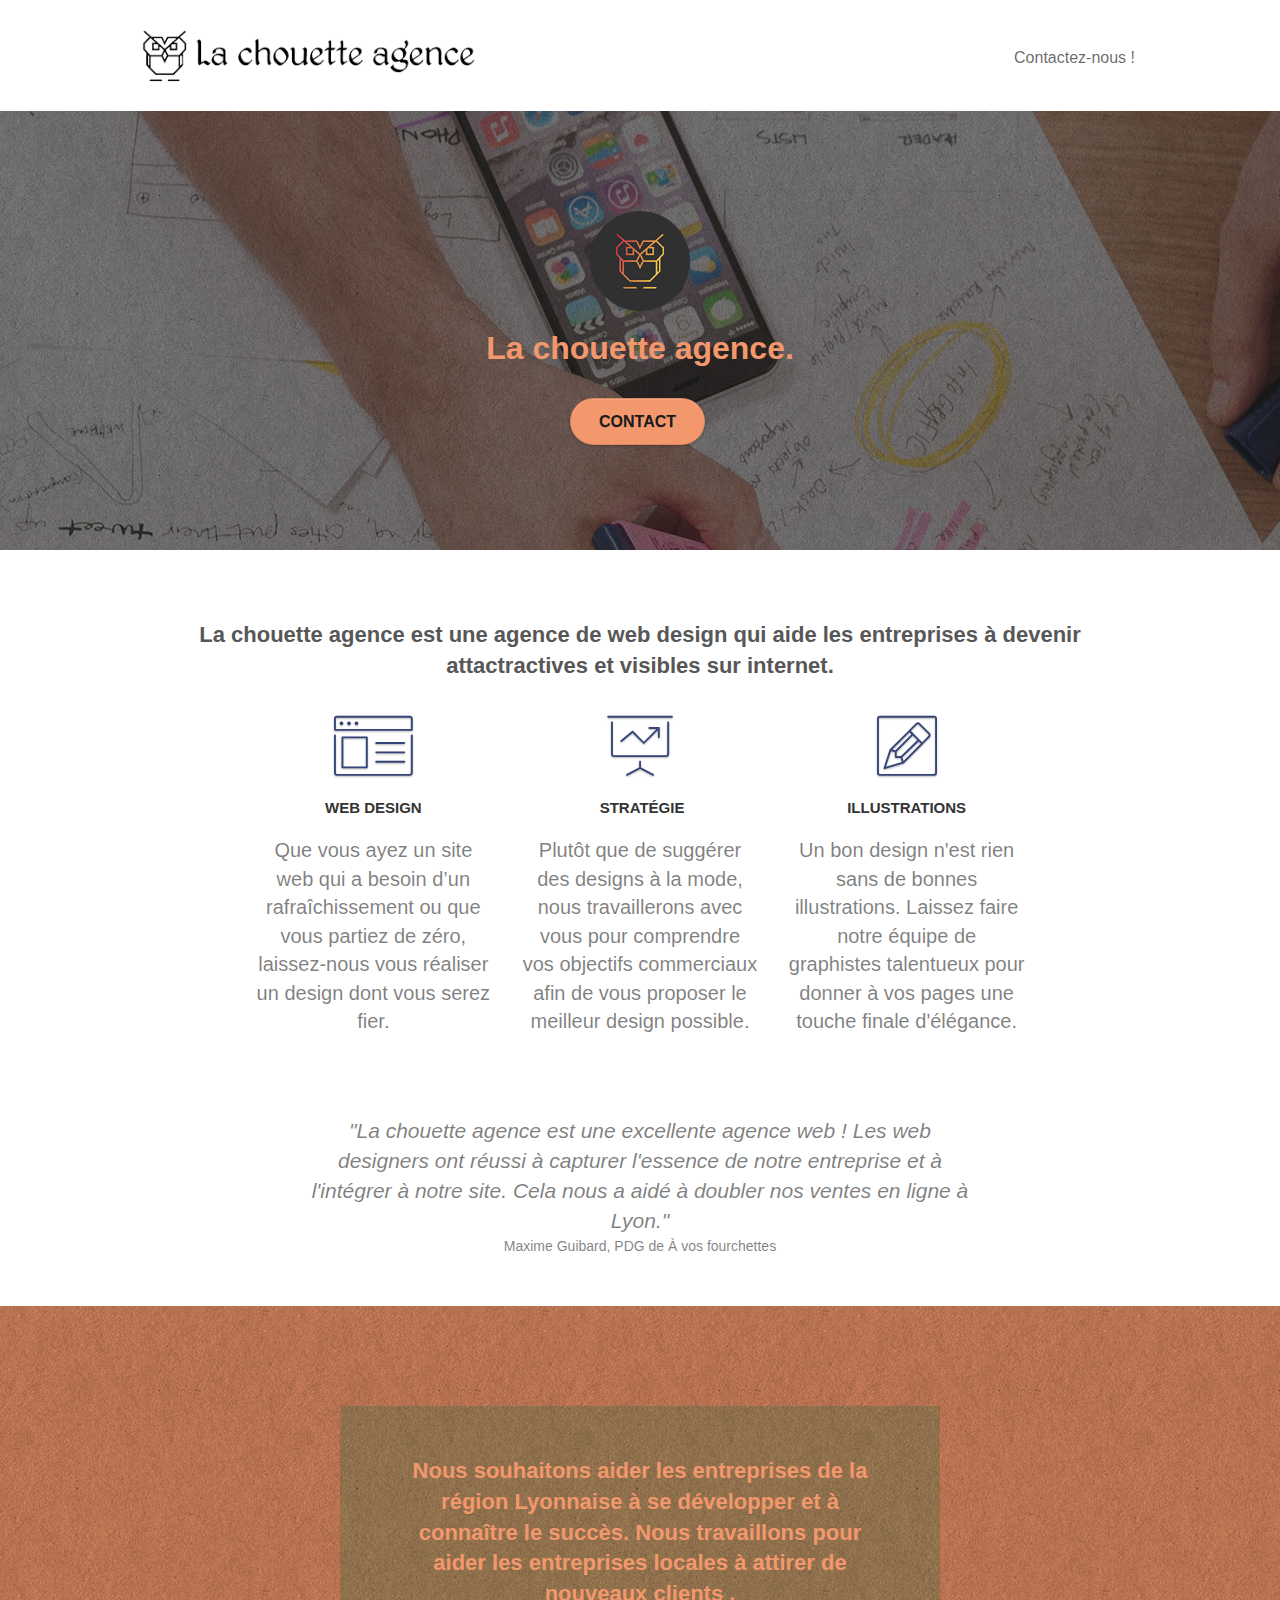
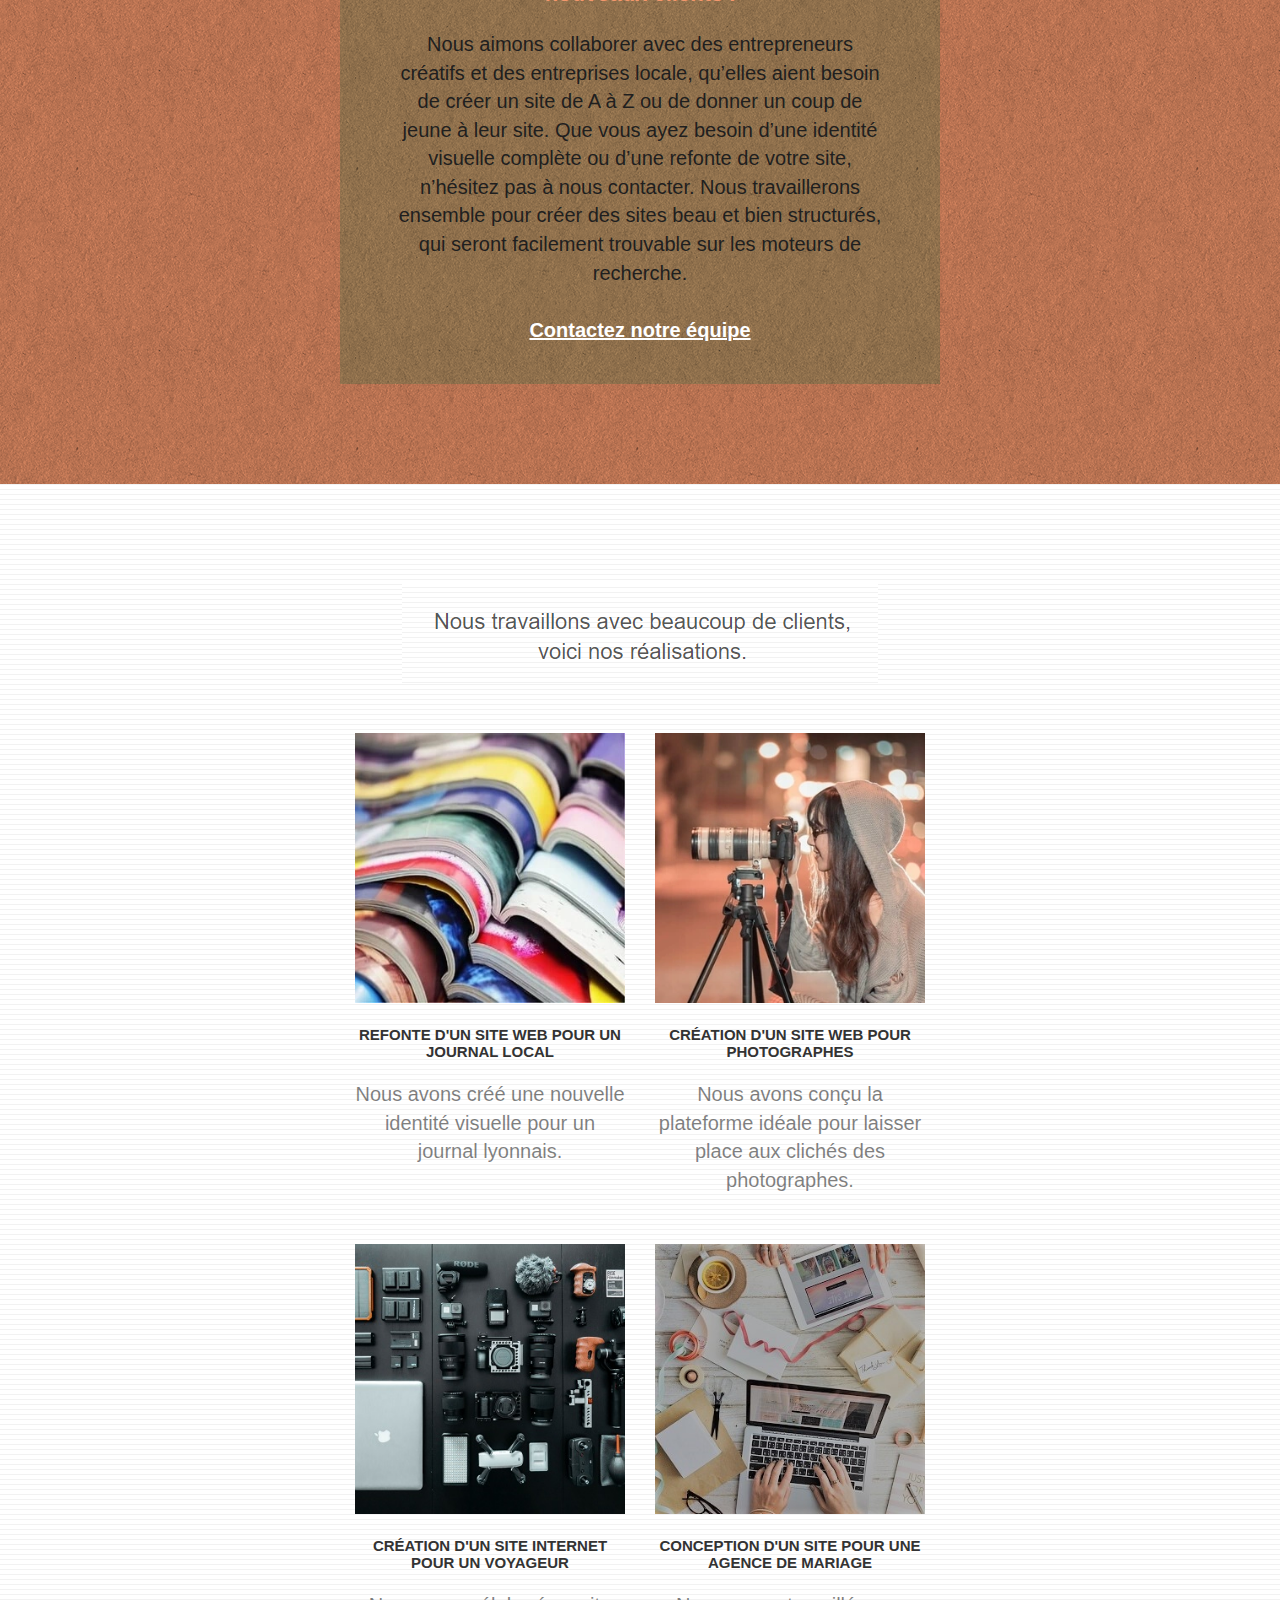
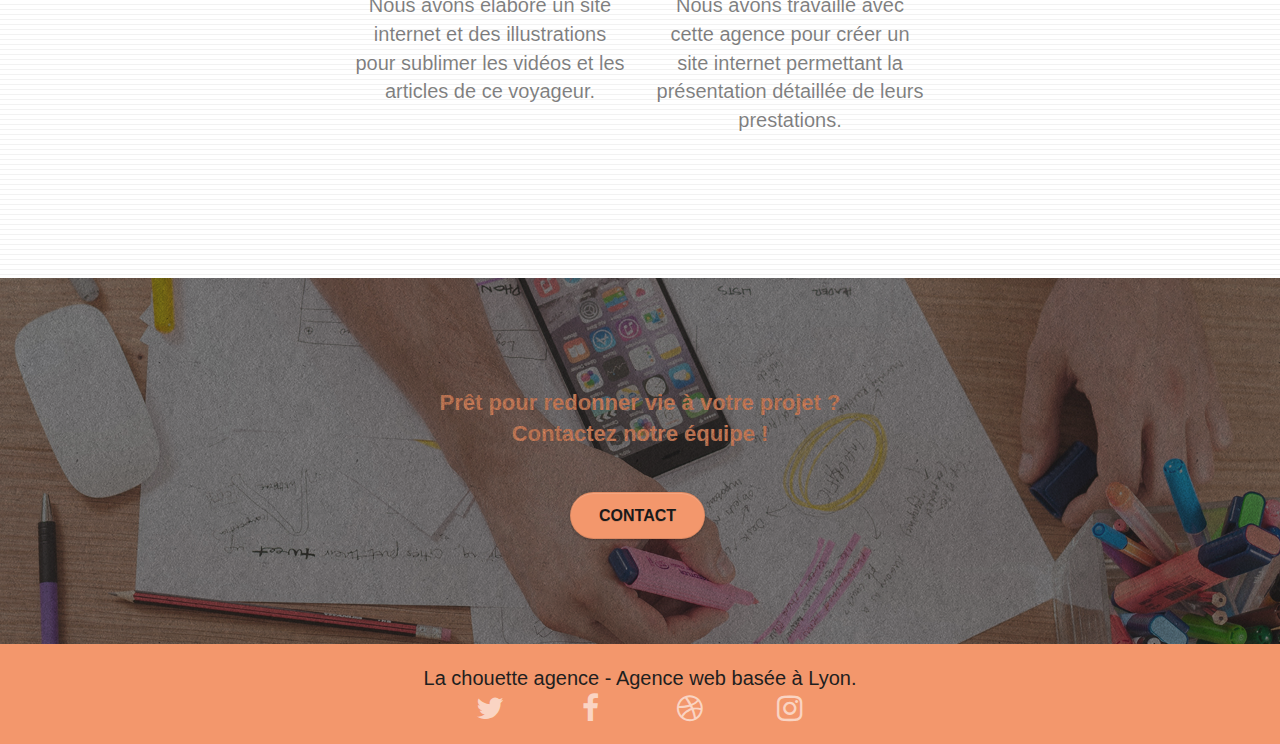
==== index.html @ c9067ee1 "fix des images en version mobile" ====
<!DOCTYPE html>
<html lang="fr">
  <head>
    <meta charset="utf-8" />
    <meta
      name="description"
      content="La chouette agence - Agence web basée à Lyon."
    />
    <meta
      name="viewport"
      content="width=device-width, initial-scale=1.0, viewport-fit=cover"
    />
    <link rel="shortcut icon" type="image/png" href="favicon.jpg" />
    <link rel="stylesheet" type="text/css" href="./css/bootstrap.css" />
    <link rel="stylesheet" type="text/css" href="style.css" />
    <link rel="stylesheet" type="text/css" href="./css/font-awesome.css" />
    <link rel="stylesheet" type="text/css" href="./css/et-line.css" />
    <script src="./js/jquery-2.1.0.js"></script>
    <script src="./js/bootstrap.js"></script>
    <script src="./js/blocs.js"></script>
    <script src="./js/jquery.touchSwipe.js" defer></script>
    <script src="./js/gmaps.js"></script>

    <title>La chouette agence | Entreprise web design Lyon</title>

    <!-- Analytics -->

    <!-- Analytics END -->
  </head>
  <body>
    <!-- Principal conteneur -->

    <!-- bloc-0 -->

    <header class="bloc bgc-white l-bloc" id="bloc-0">
      <div class="container bloc-sm">
        <nav class="navbar row">
          <div class="navbar-header">
            <a class="navbar-brand" href="index.html"
              ><img
                src="img/la-chouette-agence.png"
                alt="paris web design logo agence web meilleure agence"
                height="40"
            /></a>
            <button
              id="nav-toggle"
              type="button"
              class="ui-navbar-toggle navbar-toggle"
              data-toggle="collapse"
              data-target=".navbar-1"
            >
              <span class="sr-only">Toggle navigation</span
              ><span class="icon-bar"></span><span class="icon-bar"></span
              ><span class="icon-bar"></span>
            </button>
          </div>
          <div class="collapse navbar-collapse navbar-1 special-dropdown-nav">
            <ul class="site-navigation nav navbar-nav">
              <li>
                <a href="page2.html">Contactez-nous !</a>
              </li>
            </ul>
          </div>
        </nav>
      </div>
    </header>
    <!-- bloc-0 END -->

    <!-- bloc-1-presentation -->
    <div class="page-container">
    <section
      class="
        bloc
        bgc-dark-slate-blue
        bg-banniere
        d-bloc
        bg-t-edge
        bloc-bg-texture
        texture-paper
        b-parallax
      "
      id="bloc-1-hero"
    >
      <div class="container bloc-lg">
        <div class="row tight-width-whitespace">
          <div class="col-sm-12">
            <img
              src="img/logo.png"
              class="center-block image-resize-mode"
              width="100"
              alt="La chouette agence, agence web paris, création logo paris"
            />
            <h1 class="text-center hero-bloc-text tc-white">
              La chouette agence.
            </h1>
            <div class="text-center">
              <button
                href="page2.html"
                class="
                  btn btn-lg btn-clean btn-rd
                  cta-hero
                  btn-atomic-tangerine
                "
                id="cta-hero"
                >Contact</button>
            </div>
          </div>
        </div>
      </div>
    </section>
    <!-- bloc-1-presentation END -->

    <!-- bloc-2-services -->
    <section class="bloc bgc-white l-bloc" id="bloc-2-services">
      <div class="container bloc-md">
        <div class="row">
          <div class="col-sm-12 text-center">
            <h2>
              La chouette agence est une agence de web design qui aide les entreprises à devenir attactractives et visibles sur internet.
            </h2>
          </div>
        </div>
        <div class="row voffset-lg med-width-whitespace">
          <div class="col-sm-4">
            <div class="text-center">
              <span
                class="
                  et-icon-browser
                  sm-shadow
                  icon-dark-slate-blue
                  icons
                  icon-lg
                "
              ></span>
            </div>
            <h3 class="mg-md text-center">Web design</h3>
            <p class="text-center">
              Que vous ayez un site web qui a besoin d&rsquo;un rafraîchissement
              ou que vous partiez de zéro, laissez-nous vous réaliser un design
              dont vous serez fier.
            </p>
          </div>
          <div class="col-sm-4">
            <div class="text-center">
              <span
                class="
                  et-icon-presentation
                  sm-shadow
                  icon-dark-slate-blue
                  icons
                  icon-lg
                "
              ></span>
            </div>
            <h3 class="mg-md text-center">&nbsp;Stratégie</h3>
            <p class="text-center">
              Plutôt que de suggérer des designs à la mode, nous travaillerons
              avec vous pour comprendre vos objectifs commerciaux afin de vous
              proposer le meilleur design possible.<br />
            </p>
          </div>
          <div class="col-sm-4">
            <div class="text-center">
              <span
                class="
                  et-icon-edit
                  sm-shadow
                  icon-dark-slate-blue
                  icons
                  icon-lg
                "
              ></span>
            </div>
            <h3 class="mg-md text-center">Illustrations</h3>
            <p class="text-center">
              Un bon design n'est rien sans de bonnes illustrations. Laissez
              faire notre équipe de graphistes talentueux pour donner à vos
              pages une touche finale d'élégance.
            </p>
          </div>
        </div>
        <div class="row voffset-lg voffset">
          <div class="col-xs-12 col-md-8 col-md-offset-2 text-center">
            <p class="citation italic">
             "La chouette agence est une excellente agence web ! Les web designers ont réussi à capturer l'essence de notre entreprise et à l'intégrer à notre site. Cela nous a aidé à doubler nos ventes en ligne à Lyon."
          </p>
          <p class="citation">Maxime Guibard, PDG de À vos fourchettes</p>
          </div>
        </div>
      </div>
    </section>
    <!-- bloc-2-services END -->

    <!-- bloc-3-what-i-do -->
    <section
      class="
        bloc
        tc-white
        bgc-atomic-tangerine
        bg-presentation
        d-bloc
        bloc-bg-texture
        texture-paper
        b-parallax
      "
      id="bloc-3-what-i-do"
    >
      <div class="container bloc-lg">
        <div class="row tight-width-whitespace black-background">
          <div class="col-sm-12">
            <h2 class="mg-md text-center tc-white">
              Nous souhaitons aider les entreprises de la région Lyonnaise à se
              développer et à connaître le succès. Nous travaillons pour aider
              les entreprises locales à attirer de nouveaux clients .<br />
            </h2>
            <p class="text-center white">
              Nous aimons collaborer avec des entrepreneurs créatifs et des
              entreprises locale, qu’elles aient besoin de créer un site de A à
              Z ou de donner un coup de jeune à leur site. Que vous ayez besoin
              d’une identité visuelle complète ou d’une refonte de votre site,
              n’hésitez pas à nous contacter. Nous travaillerons ensemble pour
              créer des sites beau et bien structurés, qui seront facilement
              trouvable sur les moteurs de recherche.
              <br /><br /><a class="ltc-white bold-link" href="page2.html"
                >Contactez notre équipe</a
              ><br />
            </p>
          </div>
        </div>
      </div>
    </section>
    <!-- bloc-3-what-i-do END -->

    <!-- bloc-4-portfolio -->
    <section
      class="bloc bgc-white bg-lines-h2-bg bg-repeat l-bloc"
      id="bloc-4-portfolio"
    >
      <div class="container bloc-lg">
        <div class="row">
          <div class="col-sm-12 text-center">
            <img
              alt="agence web, agence web paris, web design paris, stratégie web"
              src="img/title2.png"
            />
          </div>
        </div>
        <div class="row tight-width-whitespace portfolio-row">
          <div class="col-sm-6">
            <a
              href="#"
              data-lightbox="img/1.webp"
              data-gallery-id="gallery-1"
              data-caption="Refonte d'un site web pour un journal local"
              data-frame="snapshot-lb"
              ><img
                src="img/1.webp"
                alt="paris web design logo agence web meilleure agence et refonte site web journal"
                class="img-responsive portfolio-thumb"
            /></a>
            <h3 class="mg-md text-center">
              Refonte d'un site web pour un journal local
            </h3>
            <p class="text-center">
              Nous avons créé une nouvelle identité visuelle pour un journal
              lyonnais.
            </p>
          </div>
          <div class="col-sm-6">
            <a
              href="#"
              data-lightbox="img/2.webp"
              data-gallery-id="gallery-1"
              data-caption="Création d'un site web pour photographes"
              data-frame="snapshot-lb"
              ><img
                src="img/2.webp"
                class="img-responsive portfolio-thumb"
                alt="paris web design logo agence web meilleure agence, Création d'un site web pour photographes"
            /></a>
            <h3 class="mg-md text-center">
              Création d'un site web pour photographes
            </h3>
            <p class="text-center">
              Nous avons conçu la plateforme idéale pour laisser place aux
              clichés des photographes.
            </p>
          </div>
        </div>
        <div class="row tight-width-whitespace portfolio-row">
          <div class="col-sm-6">
            <a
              href="#"
              data-lightbox="img/3.webp"
              data-gallery-id="gallery-1"
              data-caption="Création d'un site internet pour un voyageur"
              data-frame="snapshot-lb"
              ><img
                src="img/3.webp"
                class="img-responsive portfolio-thumb"
                alt="paris web design logo agence web meilleure agence, Création d'un site web pour voyageur"
            /></a>
            <h3 class="mg-md text-center">
              Création d'un site internet pour un voyageur
            </h3>
            <p class="text-center">
              Nous avons élaboré un site internet et des illustrations pour
              sublimer les vidéos et les articles de ce voyageur.
            </p>
          </div>
          <div class="col-sm-6">
            <a
              href="#"
              data-lightbox="img/4.webp"
              data-gallery-id="gallery-1"
              data-caption="Conception d'un site pour une agence de mariage"
              data-frame="snapshot-lb"
              ><img
                src="img/4.webp"
                class="img-responsive portfolio-thumb"
                alt="paris web design logo agence web meilleure agence, Création d'un site web pour agence de mariage"
            /></a>
            <h3 class="mg-md text-center">
              Conception d'un site pour une agence de mariage
            </h3>
            <p class="text-center">
              Nous avons travaillé avec cette agence pour créer un site internet
              permettant la présentation détaillée de leurs prestations.
            </p>
          </div>
        </div>
      </div>
    </section>
    <!-- bloc-4-portfolio END -->

    <!-- bloc-5-cta -->
    <section
      class="
        bloc
        bgc-dark-slate-blue
        bg-banniere
        d-bloc
        bloc-bg-texture
        texture-paper
      "
      id="bloc-5-cta"
    >
      <div class="container bloc-lg">
        <div class="row">
          <h2 class="mg-md text-center tc-white">
            Prêt pour redonner vie à votre projet ?<br />Contactez notre équipe
            !
          </h2>
          <div class="col-sm-12 text-center">
            <button
                href="page2.html"
                class="
                  btn btn-lg btn-clean btn-rd
                  cta-hero
                  btn-atomic-tangerine
                "
                id="cta-hero"
                >Contact</button>
          </div>
        </div>
      </div>
    </section>
    <!-- bloc-5-cta END -->

    <!-- Footer - bloc-8 -->
    <footer class="bloc bgc-atomic-tangerine d-bloc" id="bloc-8">
      <div class="container bloc-sm">
        <div class="row">
          <div class="col-sm-12">
            <p class="text-center white">
              La chouette agence - Agence web basée à Lyon.<br />
            </p>
            <div class="row row-no-gutters social">
              <div class="col-sm-3">
                <div class="text-center">
                  <a class="social" href="index.html"
                    ><span class="fa fa-twitter icon-md"></span
                  ></a>
                </div>
              </div>
              <div class="col-sm-3">
                <div class="text-center">
                  <a class="social" href="index.html"
                    ><span class="fa fa-facebook icon-md"></span
                  ></a>
                </div>
              </div>
              <div class="col-sm-3">
                <div class="text-center">
                  <a class="social" href="index.html"
                    ><span class="fa fa-dribbble icon-md"></span
                  ></a>
                </div>
              </div>
              <div class="col-sm-3">
                <div class="text-center">
                  <a class="social" href="index.html"
                    ><span class="fa fa-instagram icon-md"></span
                  ></a>
                </div>
              </div>
            </div>
          </div>
        </div>
      </div>
    </footer>
  </div>
    <!-- Footer - bloc-8 END -->

    <!-- Principal conteneur END -->
  </body>
</html>
---- style.css ----
body {
    margin: 0;
    padding: 0;
    background: #FFF;
    overflow-x: hidden;
    -webkit-font-smoothing: antialiased;
    -moz-osx-font-smoothing: grayscale;
}

a,
button {
    transition: all .3s ease-in-out;
    outline: none!important;
}

a:hover {
    text-decoration: none;
    cursor: pointer;
}

#page-loading-blocs-notifaction {
    position: fixed;
    top: 0;
    bottom: 0;
    width: 100%;
    z-index: 100000;
    background: #FFFFFF url("img/pageload-spinner.gif") no-repeat center center;
}

.bloc {
    width: 100%;
    clear: both;
    background: 50% 50% no-repeat;
    padding: 0 50px;
    -webkit-background-size: cover;
    -moz-background-size: cover;
    -o-background-size: cover;
    background-size: cover;
    position: relative;
}

.bloc .container {
    padding-left: 0;
    padding-right: 0;
}

.bloc-lg {
    padding: 100px 50px;
}

.bloc-md {
    padding: 50px;
}

.bloc-sm {
    padding: 20px 50px;
}

.bg-center,
.bg-l-edge,
.bg-r-edge,
.bg-t-edge,
.bg-b-edge,
.bg-tl-edge,
.bg-bl-edge,
.bg-tr-edge,
.bg-br-edge,
.bg-repeat {
    -webkit-background-size: auto!important;
    -moz-background-size: auto!important;
    -o-background-size: auto!important;
    background-size: auto!important;
}

.bg-repeat {
    background: repeat;
}

.bg-t-edge {
    background: top no-repeat;
}

.bloc-bg-texture::before {
    content: "";
    background-size: 2px 2px;
    position: absolute;
    top: 0;
    bottom: 0;
    left: 0;
    right: 0;
}

.texture-paper::before {
    background: url("img/texture-paper.png");
    background-size: 280px 280px;
}

.b-parallax {
    background-attachment: fixed;
}

.d-bloc {
    color: rgba(255, 255, 255, .7);
}

.d-bloc button:hover {
    color: rgba(255, 255, 255, .9);
}

.d-bloc .icon-round,
.d-bloc .icon-square,
.d-bloc .icon-rounded,
.d-bloc .icon-semi-rounded-a,
.d-bloc .icon-semi-rounded-b {
    border-color: rgba(255, 255, 255, .9);
}

.d-bloc .divider-h span {
    border-color: rgba(255, 255, 255, .2);
}

.d-bloc .a-btn,
.d-bloc .navbar a,
.d-bloc .navbar-brand,
.d-bloc a .icon-sm,
.d-bloc a .icon-md,
.d-bloc a .icon-lg,
.d-bloc a .icon-xl,
.d-bloc h1 a,
.d-bloc h2 a,
.d-bloc h3 a,
.d-bloc h4 a,
.d-bloc h5 a,
.d-bloc h6 a,
.d-bloc p a {
    color: rgba(255, 255, 255, .6);
}

.d-bloc .a-btn:hover,
.d-bloc .navbar a:hover,
.d-bloc .navbar-brand:hover,
.d-bloc a:hover .icon-sm,
.d-bloc a:hover .icon-md,
.d-bloc a:hover .icon-lg,
.d-bloc a:hover .icon-xl,
.d-bloc h1 a:hover,
.d-bloc h2 a:hover,
.d-bloc h3 a:hover,
.d-bloc h4 a:hover,
.d-bloc h5 a:hover,
.d-bloc h6 a:hover,
.d-bloc p a:hover {
    color: rgba(255, 255, 255, 1);
}

.d-bloc .navbar-toggle .icon-bar {
    background: rgba(255, 255, 255, 1);
}

.d-bloc .btn-wire,
.d-bloc .btn-wire:hover {
    color: rgba(255, 255, 255, 1);
    border-color: rgba(255, 255, 255, 1);
}

.d-bloc .panel {
    color: rgba(0, 0, 0, .5);
}

.d-bloc .panel button:hover {
    color: rgba(0, 0, 0, .7);
}

.d-bloc .panel icon {
    border-color: rgba(0, 0, 0, .7);
}

.d-bloc .panel .divider-h span {
    border-color: rgba(0, 0, 0, .1);
}

.d-bloc .panel .a-btn {
    color: rgba(0, 0, 0, .6);
}

.d-bloc .panel .a-btn:hover {
    color: rgba(0, 0, 0, 1);
}

.d-bloc .panel .btn-wire,
.d-bloc .panel .btn-wire:hover {
    color: rgba(0, 0, 0, .7);
    border-color: rgba(0, 0, 0, .3);
}

.d-bloc .panel,
.l-bloc {
    color: rgba(0, 0, 0, .5);
}

.d-bloc .panel button:hover,
.l-bloc button:hover {
    color: rgba(0, 0, 0, .7);
}

.l-bloc .icon-round,
.l-bloc .icon-square,
.l-bloc .icon-rounded,
.l-bloc .icon-semi-rounded-a,
.l-bloc .icon-semi-rounded-b {
    border-color: rgba(0, 0, 0, .7);
}

.d-bloc .panel .divider-h span,
.l-bloc .divider-h span {
    border-color: rgba(0, 0, 0, .1);
}

.d-bloc .panel .a-btn,
.l-bloc .a-btn,
.l-bloc .navbar a,
.l-bloc .navbar-brand,
.l-bloc a .icon-sm,
.l-bloc a .icon-md,
.l-bloc a .icon-lg,
.l-bloc a .icon-xl,
.l-bloc h1 a,
.l-bloc h2 a,
.l-bloc h3 a,
.l-bloc h4 a,
.l-bloc h5 a,
.l-bloc h6 a,
.l-bloc p a {
    color: rgba(0, 0, 0, .6);
}

.d-bloc .panel .a-btn:hover,
.l-bloc .a-btn:hover,
.l-bloc .navbar a:hover,
.l-bloc .navbar-brand:hover,
.l-bloc a:hover .icon-sm,
.l-bloc a:hover .icon-md,
.l-bloc a:hover .icon-lg,
.l-bloc a:hover .icon-xl,
.l-bloc h1 a:hover,
.l-bloc h2 a:hover,
.l-bloc h3 a:hover,
.l-bloc h4 a:hover,
.l-bloc h5 a:hover,
.l-bloc h6 a:hover,
.l-bloc p a:hover {
    color: rgba(0, 0, 0, 1);
}

.l-bloc .navbar-toggle .icon-bar {
    color: rgba(0, 0, 0, .6);
}

.d-bloc .panel .btn-wire,
.d-bloc .panel .btn-wire:hover,
.l-bloc .btn-wire,
.l-bloc .btn-wire:hover {
    color: rgba(0, 0, 0, .7);
    border-color: rgba(0, 0, 0, .3);
}

.voffset {
    margin-top: 30px;
}

.voffset-lg {
    margin-top: 80px;
}

.row-no-gutters {
    margin-right: 0;
    margin-left: 0;
}

.row.row-no-gutters > [class^="col-"],
.row.row-no-gutters > [class*=" col-"] {
    padding-right: 0;
    padding-left: 0;
}

#bloc-1-hero h1 {
    font-size: 32px;
}

.navbar {
    margin-bottom: 0;
    z-index: 1;
}

.navbar-brand {
    height: auto;
    padding: 3px 15px;
    font-size: 25px;
    font-weight: normal;
    font-weight: 600;
    line-height: 44px;
}

.navbar-brand img {
    height: 2.5em;
    margin: 0 5px 0 0;
    display: inline;
}

.navbar-brand img[src$=svg] {
    min-width: 100px;
}

.nav-center .navbar-brand img {
    margin: 0;
}

.navbar .nav {
    padding-top: 2px;
    margin-right: -16px;
    float: right;
    z-index: 1;
}

.nav > li {
    float: left;
    margin-top: 4px;
    font-size: 16px;
}

.navbar-nav .open .dropdown-menu > li > a {
    text-align: inherit;
}

.nav > li a:hover,
.nav > li a:focus {
    background: transparent;
}

.navbar-toggle {
    margin: 10px 10px 0 0;
    border: 0px;
}

.navbar-toggle:hover {
    background: transparent!important;
}

.navbar-toggle .icon-bar {
    background-color: rgba(0, 0, 0, .5);
    width: 26px;
}

.nav-invert .navbar .nav {
    float: left;
}

.nav-invert .navbar-header,
.nav-invert .navbar-brand {
    float: right;
    position: relative;
    z-index: 2;
}

@media (min-width: 768px) {
    .site-navigation {
        position: absolute;
        top: 50%;
        right: 20px;
        transform: translate(0, -50%);
        -webkit-transform: translateY(-50%);
    }
    .nav > li .dropdown-menu a,
    .nav > li .dropdown-menu a:hover {
        color: #484848;
    }
    .nav-invert .site-navigation {
        left: 0;
        right: 0;
    }
    .nav-center {
        text-align: center;
    }
    .nav-center .navbar-header {
        width: 100%;
    }
    .nav-center .navbar-header,
    .nav-center .navbar-brand,
    .nav-center .nav > li {
        float: none;
        display: inline-block;
    }
    .nav-center .site-navigation {
        position: relative;
        width: 100%;
        right: 0;
        margin-right: 0px;
        margin-top: 20px;
    }
    .nav-center.mini-nav .navbar-toggle {
        float: none;
        margin: 10px auto 0;
    }
}

.nav > li > .dropdown a {
    background: none!important;
    display: block;
    padding: 14px 15px;
}

nav .caret {
    margin: 0 5px;
}

.dropdown-menu .dropdown-menu {
    top: -8px;
    left: 100%;
}

.dropdown-menu .dropmenu-flow-right {
    top: 100%;
    left: 0;
    margin-left: -1px;
    border-top-left-radius: 0;
    border-top-right-radius: 0;
}

.dropdown-menu .dropdown span {
    border: 4px solid black;
    border-top-color: transparent;
    border-right-color: transparent;
    border-bottom-color: transparent;
    margin: 6px -5px 0 0!important;
    float: right;
}

.mg-md {
    margin-top: 10px;
    margin-bottom: 20px;
}

.mg-lg {
    margin-top: 10px;
    margin-bottom: 40px;
}

.btn {
    margin: 0 5px 5px 0;
}

.btn.pull-right {
    margin: 0 0 5px 5px;
}

.btn-d,
.btn-d:hover,
.btn-d:focus {
    color: #FFF;
    background: rgba(0, 0, 0, .3);
}

button {
    outline: none!important;
}

.btn-rd {
    border-radius: 40px;
}

.btn-clean {
    border: 1px solid rgba(0, 0, 0, .08);
    border-bottom-color: rgba(0, 0, 0, .1);
    text-shadow: 0 1px 0 rgba(0, 0, 1, .1);
    box-shadow: 0 1px 3px rgba(0, 0, 1, .25), inset 0 1px 0 0 rgba(255, 255, 255, .15);
}

.icon-md {
    font-size: 30px!important;
}

.icon-lg {
    font-size: 60px!important;
}

.sm-shadow {
    text-shadow: 0 1px 2px rgba(0, 0, 0, .3);
}

.panel-sq,
.panel-sq .panel-heading,
.panel-sq .panel-footer {
    border-radius: 0;
}

.panel-rd {
    border-radius: 30px;
}

.panel-rd .panel-heading {
    border-radius: 29px 29px 0 0;
}

.panel-rd .panel-footer {
    border-radius: 0 0 29px 29px;
}

.form-control {
    border-color: rgba(0, 0, 0, .1);
    box-shadow: none;
}

.scrollToTop {
    width: 40px;
    height: 40px;
    position: fixed;
    bottom: 20px;
    right: 20px;
    opacity: 0;
    z-index: 500;
    transition: all .3s ease-in-out;
}

.scrollToTop span {
    margin-top: 6px;
}

.showScrollTop {
    font-size: 14px;
    opacity: 1;
}

a[data-lightbox] {
    position: relative;
    display: block;
    text-align: center;
}

a[data-lightbox]:hover::before {
    content: "+";
    font-family: "HelveticaNeue-Light", "Helvetica Neue Light", "Helvetica Neue", Helvetica, Arial;
    font-size: 32px;
    width: 50px;
    height: 50px;
    margin-left: -25px;
    border-radius: 50%;
    background: rgba(0, 0, 0, .6);
    color: #FFF;
    font-weight: 100;
    z-index: 1;
    position: absolute;
    top: 50%;
    transform: translateY(-50%);
    -webkit-transform: translateY(-50%);
}

a[data-lightbox]:hover img {
    opacity: 0.6;
    -webkit-animation-fill-mode: none;
    animation-fill-mode: none;
}

#lightbox-modal {
    display: flex;
    align-items: center;
}

#lightbox-modal .modal-dialog {
    width: 90%;
    max-width: 900px;
    margin: 0 auto 0;
}

#lightbox-modal .modal-dialog img {
    max-height: 90vh;
    margin: 0 auto;
}

.lightbox-caption {
    padding: 20px;
    color: #FFF;
    background: rgba(0, 0, 0, .5);
    position: absolute;
    left: 15px;
    right: 15px;
    bottom: 5px;
}

.close-lightbox {
    color: #FFF;
    font-size: 30px;
    position: absolute;
    top: 20px;
    right: 20px;
    z-index: 20;
    background: rgba(0, 0, 0, .5);
    border: none;
    line-height: 30px;
    padding: 0 9px 5px;
    opacity: 0.3;
}

.close-lightbox:hover,
.next-lightbox:hover,
.prev-lightbox:hover {
    opacity: 1.0;
    color: #FFF;
}

.next-lightbox,
.prev-lightbox {
    font-size: 20px;
    color: rgba(255, 255, 255, .9);
    background: rgba(0, 0, 0, .5);
    transition: all .2s ease-in-out;
    position: absolute;
    top: 45%;
    z-index: 1;
    opacity: 0.4;
}

.next-lightbox {
    padding: 6px 8px 1px 13px;
    right: 25px;
}

.prev-lightbox {
    padding: 6px 13px 1px 10px;
    left: 25px;
}

.snapshot-lb .modal-body {
    padding-bottom: 45px;
}

.snapshot-lb .lightbox-caption {
    padding: 0;
    color: rgba(0, 0, 0, .5);
    background: none;
}

h1,
h2
{
    font-family: "helvetica";
    font-weight: 800;
    color: #575757!important;
}


.container {
    max-width: 1000px;
}

.hero-bloc-text {
    font-size: 38px;
}

.hero-bloc-text-sub {
    font-size: 36px;
}

.statement-bloc-text {
    line-height: 26px;
    font-style: italic;
    font-size: 20px;
    text-align: center;
    font-weight: lighter;
    max-width: 520px;
    margin: auto auto auto auto;
}

p {
    font-size: 20px;
    margin: 0 0  0;
    text-align: center;
}

.tight-width-whitespace {
    max-width: 600px;
    margin: auto auto auto auto;
}

.h1 {
    font-size: 20px;
    font-family: "Open Sans";
}

.cta-hero {
    margin-top: 22px;
    color: #FFFFFF!important;
    text-transform: uppercase;
    padding: 12px 28px 12px 28px;
    font-size: 16px;
    font-weight: 700;
}

.social {
    max-width: 400px;
    margin: auto auto auto auto;
}

h2 {
    font-size: 22px;
    line-height: 1.4em;
}

h3 {
    font-size: 15px;
    text-transform: uppercase;
    font-weight: 700;
    color: #333333!important;
}

.med-width-whitespace {
    max-width: 800px;
    margin: auto auto auto auto;
    box-shadow: 0px 0px 0px #000000;
}

h1 {
    color: #333333!important;
}

h4 {
    color: #333333!important;
}

.icons {
    margin-bottom: 14px;
    margin-top: 24px;
}

.white {
    color: #1f1f1f!important;
}

.portfolio-thumb {
    margin-bottom: 24px;
}

.portfolio-row {
    margin-bottom: 44px;
    margin-top: 50px;
}

.avatar {
    box-shadow: 0px 4px 9px rgba(0, 0, 0, 0.3);
}

.black-background {
    background-color: rgba(165, 147, 99, 0.7);
    padding: 40px 40px 40px 40px;
}

.bold-link {
    font-weight: 900;
    text-decoration: underline!important;
}

.bgc-white {
    background-color: #FFFFFF;
}

.bgc-dark-slate-blue {
    background-color: #364577;
}

.bgc-atomic-tangerine {
    background-color: #F3976C;
}

.tc-white {
    color: #F3976C!important;
}

.btn-atomic-tangerine {
    background: #F3976C;
    color: #1A1A1A!important;
}

.btn-atomic-tangerine:hover {
    background: #c27956!important;
    color: #FFFFFF!important;
}

.ltc-white {
    color: #FFFFFF!important;
}

.ltc-white:hover {
    color: #cccccc!important;
}

.ltc-atomic-tangerine {
    color: #F3976C!important;
}

.ltc-atomic-tangerine:hover {
    color: #c27956!important;
}

.icon-dark-slate-blue {
    color: #364577!important;
    border-color: #364577!important;
}

.bg-dots-bg {
    background-image: url("img/dots-bg.png");
}

.bg-lines-h2-bg {
    background-image: url("img/lines-h2-bg.png");
}

.bg-banniere {
    background-image: url("img/la-chouette-agence-banniere.jpg");
}

.bg-presentation {
    background-image: url("img/image-de-presentation.bmp");
}

@media (max-width: 1024px) {
    .bloc {
        padding-left: 20px;
        padding-right: 20px;
    }
    .bloc.full-width-bloc,
    .bloc-tile-2.full-width-bloc .container,
    .bloc-tile-3.full-width-bloc .container,
    .bloc-tile-4.full-width-bloc .container {
        padding-left: 0;
        padding-right: 0;
    }
}

@media (max-width: 992px) and (min-width: 768px) {
    .navbar .nav {
        max-width: 80%
    }
    .nav-center.navbar .nav {
        max-width: 100%
    }
}

@media only screen and (min-device-width: 768px) and (max-device-width: 1024px) and (orientation: landscape) {
    .b-parallax {
        background-attachment: scroll;
    }
}

@media only screen and (min-device-width: 1024px) and (max-device-width: 1366px) and (-webkit-min-device-pixel-ratio: 1.5) {
    .b-parallax {
        background-attachment: scroll;
    }
}

@media (max-width: 991px) {
    .container {
        width: 100%;
    }
    .b-parallax {
        background-attachment: scroll;
    }
    .page-container,
    #hero-bloc {
        overflow-x: hidden;
        position: relative;
    }
    .bloc {
        padding-left: constant(safe-area-inset-left);
        padding-right: constant(safe-area-inset-right);
    }
    .bloc-group,
    .bloc-group .bloc {
        display: block;
        width: 100%;
    }
    .bloc-fill-screen .fill-bloc-top-edge,
    .bloc-fill-screen .fill-bloc-bottom-edge {
        padding: 0 20px;
        padding-left: constant(safe-area-inset-left);
        padding-right: constant(safe-area-inset-right);
    }
}

@media (max-width: 767px) {
    .page-container {
        overflow-x: hidden;
        position: relative;
    }
    h1,
    h2,
    h3,
    h4,
    h5,
    h6,
    p,
    #disqus_thread {
        padding-left: 10px!important;
        padding-right: 10px!important;
    }
    .b-parallax {
        background-attachment: scroll;
    }
    .navbar .nav {
        padding-top: 0;
        border-top: 1px solid rgba(0, 0, 0, .2);
        float: none!important;
    }
    .navbar.row {
        margin-left: 0;
        margin-right: 0;
    }
    .site-navigation {
        position: inherit;
        transform: none;
        -webkit-transform: none;
        -ms-transform: none;
    }
    .nav > li {
        margin-top: 0;
        border-bottom: 1px solid rgba(0, 0, 0, .1);
        background: rgba(0, 0, 0, .05);
        text-align: left;
        padding-left: 15px;
        width: 100%;
    }
    .nav > li:hover {
        background: rgba(0, 0, 0, .08);
    }
    .dropdown .dropdown a .caret {
        float: none;
        margin: 5px 0 0 10px!important;
        border: 4px solid black;
        border-bottom-color: transparent;
        border-right-color: transparent;
        border-left-color: transparent;
    }
    #hero-bloc .navbar .nav {
        background: rgba(0, 0, 0, .8);
    }
    #hero-bloc .navbar .nav a {
        color: rgba(255, 255, 255, .6);
    }
    .hero {
        padding: 50px 0;
    }
    .hero-nav {
        left: -1px;
        right: -1px;
    }
    .navbar-collapse {
        padding: 0;
        overflow-x: hidden;
        -webkit-box-shadow: none;
        box-shadow: none;
    }
    .navbar-brand img {
        max-height: 2em;
        width: auto;
    }
    .nav-invert .navbar-header {
        float: none;
        width: 100%;
    }
    .nav-invert .navbar-toggle {
        float: left;
        margin-left: 10px;
    }
    .bloc {
        padding-left: 0;
        padding-right: 0;
    }
    .bloc-xxl,
    .bloc-xl,
    .bloc-lg {
        padding: 40px 0;
    }
    .bloc-sm,
    .bloc-md {
        padding-left: 0;
        padding-right: 0;
    }
    .bloc-tile-2 .container,
    .bloc-tile-3 .container,
    .bloc-tile-4 .container,
    .bloc-fill-screen .fill-bloc-top-edge,
    .bloc-fill-screen .fill-bloc-bottom-edge {
        padding-left: 0;
        padding-right: 0;
    }
    .a-block {
        padding: 0 10px;
    }
    .btn-dwn {
        display: none;
    }
    .voffset {
        margin-top: 5px;
    }
    .voffset-md {
        margin-top: 20px;
    }
    .voffset-lg {
        margin-top: 30px;
    }
    form {
        padding: 5px;
    }
    .close-lightbox {
        display: inline-block;
    }
    .blocsapp-device-iphone5 {
        background-size: 216px 425px;
        padding-top: 60px;
        width: 216px;
        height: 425px;
    }
    .blocsapp-device-iphone5 img {
        width: 180px;
        height: 320px;
    }
}

@media (max-width: 400px) {
    .bloc {
        padding-left: 0;
        padding-right: 0;
    }
}

@media (max-width: 767px) {
    .bloc-mob-center-text {
        text-align: center;
    }
}

.citation {
    font-size: 1em;
}
.italic {
    font-size: 1.5em;
    font-style: italic;
}

img {
  
        display: block;
        margin-left: auto;
        margin-right: auto;
     
    
}
---- css/et-line.css ----
@font-face {
    font-family: et-line;
    src: url(../fonts/et-line.eot);
    src: url(../fonts/et-line.eot?#iefix) format('embedded-opentype'), url(../fonts/et-line.woff) format('woff'), url(../fonts/et-line.ttf) format('truetype'), url(../fonts/et-line.svg#et-line) format('svg');
    font-weight: 400;
    font-style: normal
}

.et-icon-adjustments,
.et-icon-alarmclock,
.et-icon-anchor,
.et-icon-aperture,
.et-icon-attachment,
.et-icon-bargraph,
.et-icon-basket,
.et-icon-beaker,
.et-icon-bike,
.et-icon-book-open,
.et-icon-briefcase,
.et-icon-browser,
.et-icon-calendar,
.et-icon-camera,
.et-icon-caution,
.et-icon-chat,
.et-icon-circle-compass,
.et-icon-clipboard,
.et-icon-clock,
.et-icon-cloud,
.et-icon-compass,
.et-icon-desktop,
.et-icon-dial,
.et-icon-document,
.et-icon-documents,
.et-icon-download,
.et-icon-dribbble,
.et-icon-edit,
.et-icon-envelope,
.et-icon-expand,
.et-icon-facebook,
.et-icon-flag,
.et-icon-focus,
.et-icon-gears,
.et-icon-genius,
.et-icon-gift,
.et-icon-global,
.et-icon-globe,
.et-icon-googleplus,
.et-icon-grid,
.et-icon-happy,
.et-icon-hazardous,
.et-icon-heart,
.et-icon-hotairballoon,
.et-icon-hourglass,
.et-icon-key,
.et-icon-laptop,
.et-icon-layers,
.et-icon-lifesaver,
.et-icon-lightbulb,
.et-icon-linegraph,
.et-icon-linkedin,
.et-icon-lock,
.et-icon-magnifying-glass,
.et-icon-map,
.et-icon-map-pin,
.et-icon-megaphone,
.et-icon-mic,
.et-icon-mobile,
.et-icon-newspaper,
.et-icon-notebook,
.et-icon-paintbrush,
.et-icon-paperclip,
.et-icon-pencil,
.et-icon-phone,
.et-icon-picture,
.et-icon-pictures,
.et-icon-piechart,
.et-icon-presentation,
.et-icon-pricetags,
.et-icon-printer,
.et-icon-profile-female,
.et-icon-profile-male,
.et-icon-puzzle,
.et-icon-quote,
.et-icon-recycle,
.et-icon-refresh,
.et-icon-ribbon,
.et-icon-rss,
.et-icon-sad,
.et-icon-scissors,
.et-icon-scope,
.et-icon-search,
.et-icon-shield,
.et-icon-speedometer,
.et-icon-strategy,
.et-icon-streetsign,
.et-icon-tablet,
.et-icon-target,
.et-icon-telescope,
.et-icon-toolbox,
.et-icon-tools,
.et-icon-tools-2,
.et-icon-trophy,
.et-icon-tumblr,
.et-icon-twitter,
.et-icon-upload,
.et-icon-video,
.et-icon-wallet,
.et-icon-wine {
    font-family: et-line;
    speak: none;
    font-style: normal;
    font-weight: 400;
    font-variant: normal;
    text-transform: none;
    line-height: 1;
    -webkit-font-smoothing: antialiased;
    -moz-osx-font-smoothing: grayscale;
    display: inline-block
}

.et-icon-mobile:before {
    content: "\e000"
}

.et-icon-laptop:before {
    content: "\e001"
}

.et-icon-desktop:before {
    content: "\e002"
}

.et-icon-tablet:before {
    content: "\e003"
}

.et-icon-phone:before {
    content: "\e004"
}

.et-icon-document:before {
    content: "\e005"
}

.et-icon-documents:before {
    content: "\e006"
}

.et-icon-search:before {
    content: "\e007"
}

.et-icon-clipboard:before {
    content: "\e008"
}

.et-icon-newspaper:before {
    content: "\e009"
}

.et-icon-notebook:before {
    content: "\e00a"
}

.et-icon-book-open:before {
    content: "\e00b"
}

.et-icon-browser:before {
    content: "\e00c"
}

.et-icon-calendar:before {
    content: "\e00d"
}

.et-icon-presentation:before {
    content: "\e00e"
}

.et-icon-picture:before {
    content: "\e00f"
}

.et-icon-pictures:before {
    content: "\e010"
}

.et-icon-video:before {
    content: "\e011"
}

.et-icon-camera:before {
    content: "\e012"
}

.et-icon-printer:before {
    content: "\e013"
}

.et-icon-toolbox:before {
    content: "\e014"
}

.et-icon-briefcase:before {
    content: "\e015"
}

.et-icon-wallet:before {
    content: "\e016"
}

.et-icon-gift:before {
    content: "\e017"
}

.et-icon-bargraph:before {
    content: "\e018"
}

.et-icon-grid:before {
    content: "\e019"
}

.et-icon-expand:before {
    content: "\e01a"
}

.et-icon-focus:before {
    content: "\e01b"
}

.et-icon-edit:before {
    content: "\e01c"
}

.et-icon-adjustments:before {
    content: "\e01d"
}

.et-icon-ribbon:before {
    content: "\e01e"
}

.et-icon-hourglass:before {
    content: "\e01f"
}

.et-icon-lock:before {
    content: "\e020"
}

.et-icon-megaphone:before {
    content: "\e021"
}

.et-icon-shield:before {
    content: "\e022"
}

.et-icon-trophy:before {
    content: "\e023"
}

.et-icon-flag:before {
    content: "\e024"
}

.et-icon-map:before {
    content: "\e025"
}

.et-icon-puzzle:before {
    content: "\e026"
}

.et-icon-basket:before {
    content: "\e027"
}

.et-icon-envelope:before {
    content: "\e028"
}

.et-icon-streetsign:before {
    content: "\e029"
}

.et-icon-telescope:before {
    content: "\e02a"
}

.et-icon-gears:before {
    content: "\e02b"
}

.et-icon-key:before {
    content: "\e02c"
}

.et-icon-paperclip:before {
    content: "\e02d"
}

.et-icon-attachment:before {
    content: "\e02e"
}

.et-icon-pricetags:before {
    content: "\e02f"
}

.et-icon-lightbulb:before {
    content: "\e030"
}

.et-icon-layers:before {
    content: "\e031"
}

.et-icon-pencil:before {
    content: "\e032"
}

.et-icon-tools:before {
    content: "\e033"
}

.et-icon-tools-2:before {
    content: "\e034"
}

.et-icon-scissors:before {
    content: "\e035"
}

.et-icon-paintbrush:before {
    content: "\e036"
}

.et-icon-magnifying-glass:before {
    content: "\e037"
}

.et-icon-circle-compass:before {
    content: "\e038"
}

.et-icon-linegraph:before {
    content: "\e039"
}

.et-icon-mic:before {
    content: "\e03a"
}

.et-icon-strategy:before {
    content: "\e03b"
}

.et-icon-beaker:before {
    content: "\e03c"
}

.et-icon-caution:before {
    content: "\e03d"
}

.et-icon-recycle:before {
    content: "\e03e"
}

.et-icon-anchor:before {
    content: "\e03f"
}

.et-icon-profile-male:before {
    content: "\e040"
}

.et-icon-profile-female:before {
    content: "\e041"
}

.et-icon-bike:before {
    content: "\e042"
}

.et-icon-wine:before {
    content: "\e043"
}

.et-icon-hotairballoon:before {
    content: "\e044"
}

.et-icon-globe:before {
    content: "\e045"
}

.et-icon-genius:before {
    content: "\e046"
}

.et-icon-map-pin:before {
    content: "\e047"
}

.et-icon-dial:before {
    content: "\e048"
}

.et-icon-chat:before {
    content: "\e049"
}

.et-icon-heart:before {
    content: "\e04a"
}

.et-icon-cloud:before {
    content: "\e04b"
}

.et-icon-upload:before {
    content: "\e04c"
}

.et-icon-download:before {
    content: "\e04d"
}

.et-icon-target:before {
    content: "\e04e"
}

.et-icon-hazardous:before {
    content: "\e04f"
}

.et-icon-piechart:before {
    content: "\e050"
}

.et-icon-speedometer:before {
    content: "\e051"
}

.et-icon-global:before {
    content: "\e052"
}

.et-icon-compass:before {
    content: "\e053"
}

.et-icon-lifesaver:before {
    content: "\e054"
}

.et-icon-clock:before {
    content: "\e055"
}

.et-icon-aperture:before {
    content: "\e056"
}

.et-icon-quote:before {
    content: "\e057"
}

.et-icon-scope:before {
    content: "\e058"
}

.et-icon-alarmclock:before {
    content: "\e059"
}

.et-icon-refresh:before {
    content: "\e05a"
}

.et-icon-happy:before {
    content: "\e05b"
}

.et-icon-sad:before {
    content: "\e05c"
}

.et-icon-facebook:before {
    content: "\e05d"
}

.et-icon-twitter:before {
    content: "\e05e"
}

.et-icon-googleplus:before {
    content: "\e05f"
}

.et-icon-rss:before {
    content: "\e060"
}

.et-icon-tumblr:before {
    content: "\e061"
}

.et-icon-linkedin:before {
    content: "\e062"
}

.et-icon-dribbble:before {
    content: "\e063"
}
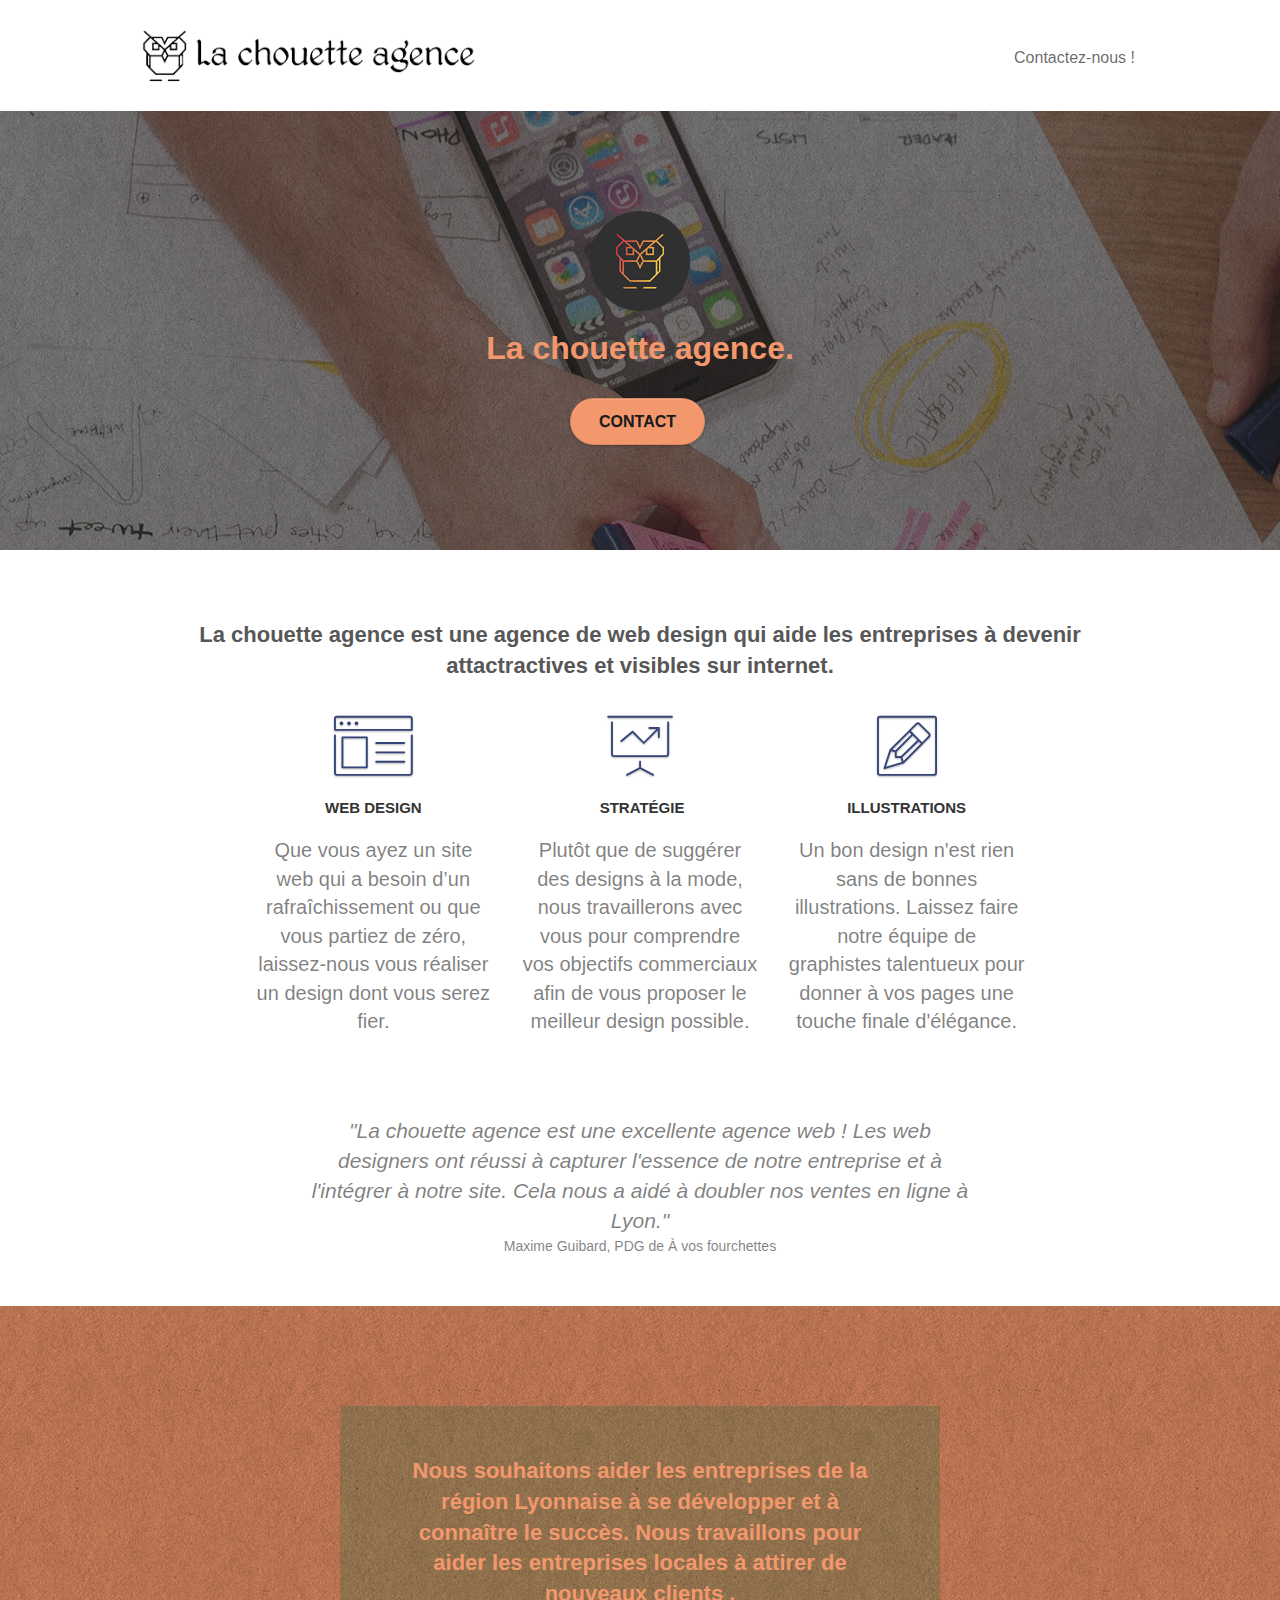
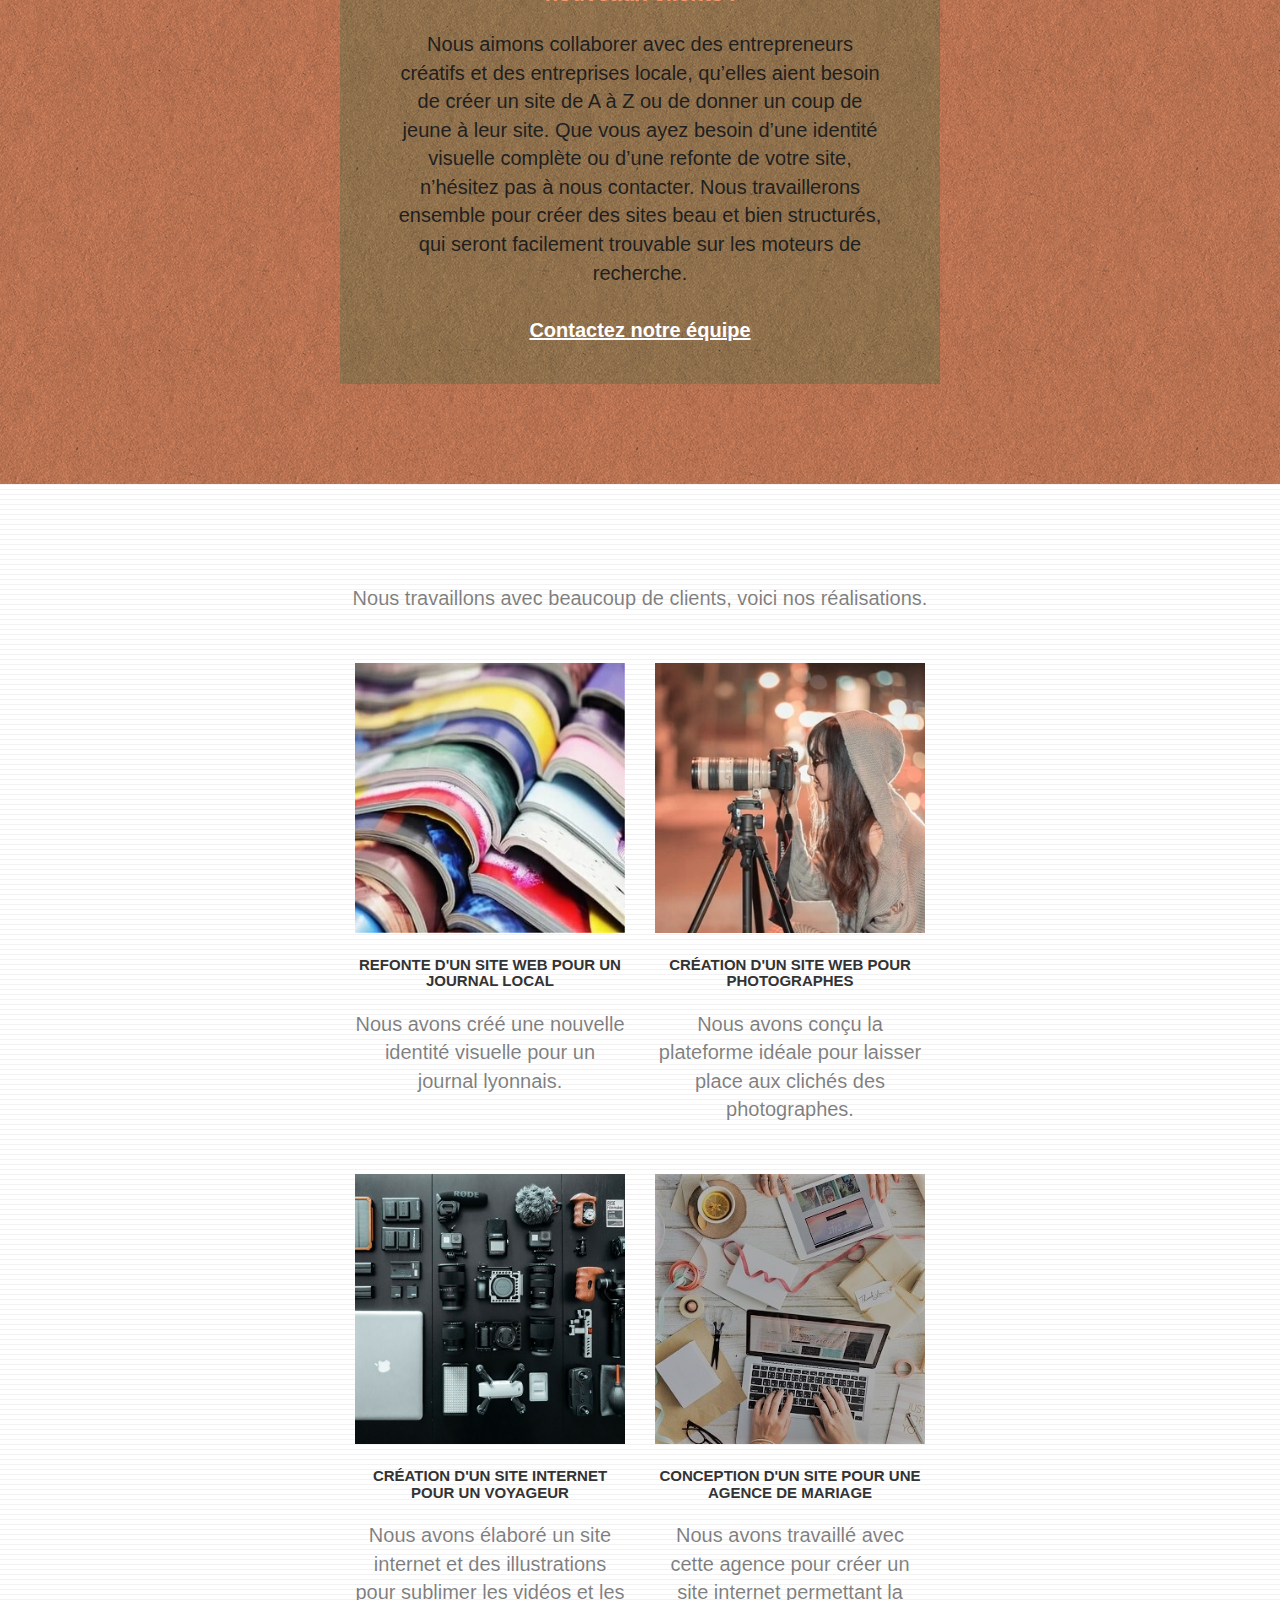
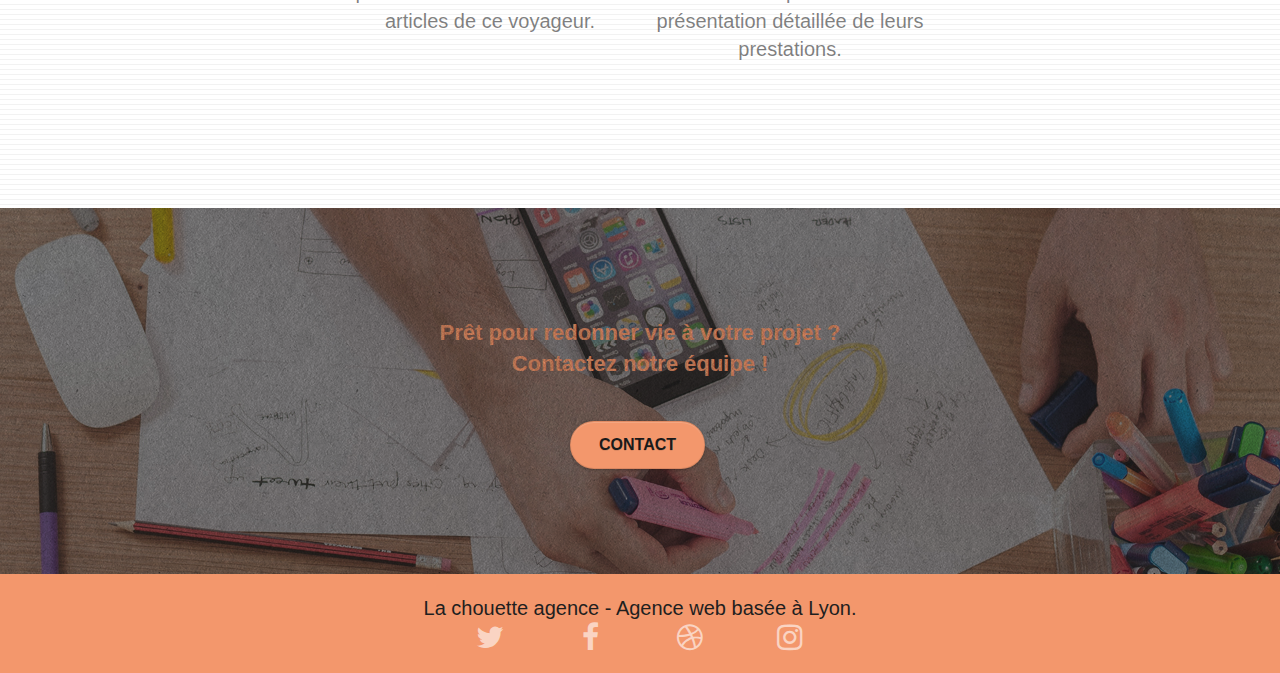
==== commit d50556bb: "correction des erreurs liées" ====
--- a/index.html
+++ b/index.html
@@ -68,348 +68,355 @@
 
     <!-- bloc-1-presentation -->
     <div class="page-container">
-    <section
-      class="
-        bloc
-        bgc-dark-slate-blue
-        bg-banniere
-        d-bloc
-        bg-t-edge
-        bloc-bg-texture
-        texture-paper
-        b-parallax
-      "
-      id="bloc-1-hero"
-    >
-      <div class="container bloc-lg">
-        <div class="row tight-width-whitespace">
-          <div class="col-sm-12">
-            <img
-              src="img/logo.png"
-              class="center-block image-resize-mode"
-              width="100"
-              alt="La chouette agence, agence web paris, création logo paris"
-            />
-            <h1 class="text-center hero-bloc-text tc-white">
-              La chouette agence.
-            </h1>
-            <div class="text-center">
-              <button
+      <section
+        class="
+          bloc
+          bgc-dark-slate-blue
+          bg-banniere
+          d-bloc
+          bg-t-edge
+          bloc-bg-texture
+          texture-paper
+          b-parallax
+        "
+        id="bloc-1-hero"
+      >
+        <div class="container bloc-lg">
+          <div class="row tight-width-whitespace">
+            <div class="col-sm-12">
+              <img
+                src="img/logo.png"
+                class="center-block image-resize-mode"
+                width="100"
+                alt="La chouette agence, agence web paris, création logo paris"
+              />
+              <h1 class="text-center hero-bloc-text tc-white">
+                La chouette agence.
+              </h1>
+              <div class="text-center">
+                <a
+                  href="page2.html"
+                  class="
+                    btn btn-lg btn-clean btn-rd
+                    cta-hero
+                    btn-atomic-tangerine
+                  "
+                  id="cta-hero"
+                  >Contact</a
+                >
+              </div>
+            </div>
+          </div>
+        </div>
+      </section>
+      <!-- bloc-1-presentation END -->
+
+      <!-- bloc-2-services -->
+      <section class="bloc bgc-white l-bloc" id="bloc-2-services">
+        <div class="container bloc-md">
+          <div class="row">
+            <div class="col-sm-12 text-center">
+              <h2>
+                La chouette agence est une agence de web design qui aide les
+                entreprises à devenir attactractives et visibles sur internet.
+              </h2>
+            </div>
+          </div>
+          <div class="row voffset-lg med-width-whitespace">
+            <div class="col-sm-4">
+              <div class="text-center">
+                <span
+                  class="
+                    et-icon-browser
+                    sm-shadow
+                    icon-dark-slate-blue
+                    icons
+                    icon-lg
+                  "
+                ></span>
+              </div>
+              <h3 class="mg-md text-center">Web design</h3>
+              <p class="text-center">
+                Que vous ayez un site web qui a besoin d&rsquo;un
+                rafraîchissement ou que vous partiez de zéro, laissez-nous vous
+                réaliser un design dont vous serez fier.
+              </p>
+            </div>
+            <div class="col-sm-4">
+              <div class="text-center">
+                <span
+                  class="
+                    et-icon-presentation
+                    sm-shadow
+                    icon-dark-slate-blue
+                    icons
+                    icon-lg
+                  "
+                ></span>
+              </div>
+              <h3 class="mg-md text-center">&nbsp;Stratégie</h3>
+              <p class="text-center">
+                Plutôt que de suggérer des designs à la mode, nous travaillerons
+                avec vous pour comprendre vos objectifs commerciaux afin de vous
+                proposer le meilleur design possible.<br />
+              </p>
+            </div>
+            <div class="col-sm-4">
+              <div class="text-center">
+                <span
+                  class="
+                    et-icon-edit
+                    sm-shadow
+                    icon-dark-slate-blue
+                    icons
+                    icon-lg
+                  "
+                ></span>
+              </div>
+              <h3 class="mg-md text-center">Illustrations</h3>
+              <p class="text-center">
+                Un bon design n'est rien sans de bonnes illustrations. Laissez
+                faire notre équipe de graphistes talentueux pour donner à vos
+                pages une touche finale d'élégance.
+              </p>
+            </div>
+          </div>
+          <div class="row voffset-lg voffset">
+            <div class="col-xs-12 col-md-8 col-md-offset-2 text-center">
+              <p class="citation italic">
+                "La chouette agence est une excellente agence web ! Les web
+                designers ont réussi à capturer l'essence de notre entreprise et
+                à l'intégrer à notre site. Cela nous a aidé à doubler nos ventes
+                en ligne à Lyon."
+              </p>
+              <p class="citation">Maxime Guibard, PDG de À vos fourchettes</p>
+            </div>
+          </div>
+        </div>
+      </section>
+      <!-- bloc-2-services END -->
+
+      <!-- bloc-3-what-i-do -->
+      <section
+        class="
+          bloc
+          tc-white
+          bgc-atomic-tangerine
+          bg-presentation
+          d-bloc
+          bloc-bg-texture
+          texture-paper
+          b-parallax
+        "
+        id="bloc-3-what-i-do"
+      >
+        <div class="container bloc-lg">
+          <div class="row tight-width-whitespace black-background">
+            <div class="col-sm-12">
+              <h2 class="mg-md text-center tc-white">
+                Nous souhaitons aider les entreprises de la région Lyonnaise à
+                se développer et à connaître le succès. Nous travaillons pour
+                aider les entreprises locales à attirer de nouveaux clients .<br />
+              </h2>
+              <p class="text-center white">
+                Nous aimons collaborer avec des entrepreneurs créatifs et des
+                entreprises locale, qu’elles aient besoin de créer un site de A
+                à Z ou de donner un coup de jeune à leur site. Que vous ayez
+                besoin d’une identité visuelle complète ou d’une refonte de
+                votre site, n’hésitez pas à nous contacter. Nous travaillerons
+                ensemble pour créer des sites beau et bien structurés, qui
+                seront facilement trouvable sur les moteurs de recherche.
+                <br /><br /><a class="ltc-white bold-link" href="page2.html"
+                  >Contactez notre équipe</a
+                ><br />
+              </p>
+            </div>
+          </div>
+        </div>
+      </section>
+      <!-- bloc-3-what-i-do END -->
+
+      <!-- bloc-4-portfolio -->
+      <section
+        class="bloc bgc-white bg-lines-h2-bg bg-repeat l-bloc"
+        id="bloc-4-portfolio"
+      >
+        <div class="container bloc-lg">
+          <div class="row">
+            <div class="col-sm-12 text-center">
+              <p>
+                Nous travaillons avec beaucoup de clients, voici nos
+                réalisations.
+              </p>
+            </div>
+          </div>
+          <div class="row tight-width-whitespace portfolio-row">
+            <div class="col-sm-6">
+              <a
+                href="#"
+                data-lightbox="img/1.webp"
+                data-gallery-id="gallery-1"
+                data-caption="Refonte d'un site web pour un journal local"
+                data-frame="snapshot-lb"
+                ><img
+                  src="img/1.webp"
+                  alt="paris web design logo agence web meilleure agence et refonte site web journal"
+                  class="img-responsive portfolio-thumb"
+              /></a>
+              <h3 class="mg-md text-center">
+                Refonte d'un site web pour un journal local
+              </h3>
+              <p class="text-center">
+                Nous avons créé une nouvelle identité visuelle pour un journal
+                lyonnais.
+              </p>
+            </div>
+            <div class="col-sm-6">
+              <a
+                href="#"
+                data-lightbox="img/2.webp"
+                data-gallery-id="gallery-1"
+                data-caption="Création d'un site web pour photographes"
+                data-frame="snapshot-lb"
+                ><img
+                  src="img/2.webp"
+                  class="img-responsive portfolio-thumb"
+                  alt="paris web design logo agence web meilleure agence, Création d'un site web pour photographes"
+              /></a>
+              <h3 class="mg-md text-center">
+                Création d'un site web pour photographes
+              </h3>
+              <p class="text-center">
+                Nous avons conçu la plateforme idéale pour laisser place aux
+                clichés des photographes.
+              </p>
+            </div>
+          </div>
+          <div class="row tight-width-whitespace portfolio-row">
+            <div class="col-sm-6">
+              <a
+                href="#"
+                data-lightbox="img/3.webp"
+                data-gallery-id="gallery-1"
+                data-caption="Création d'un site internet pour un voyageur"
+                data-frame="snapshot-lb"
+                ><img
+                  src="img/3.webp"
+                  class="img-responsive portfolio-thumb"
+                  alt="paris web design logo agence web meilleure agence, Création d'un site web pour voyageur"
+              /></a>
+              <h3 class="mg-md text-center">
+                Création d'un site internet pour un voyageur
+              </h3>
+              <p class="text-center">
+                Nous avons élaboré un site internet et des illustrations pour
+                sublimer les vidéos et les articles de ce voyageur.
+              </p>
+            </div>
+            <div class="col-sm-6">
+              <a
+                href="#"
+                data-lightbox="img/4.webp"
+                data-gallery-id="gallery-1"
+                data-caption="Conception d'un site pour une agence de mariage"
+                data-frame="snapshot-lb"
+                ><img
+                  src="img/4.webp"
+                  class="img-responsive portfolio-thumb"
+                  alt="paris web design logo agence web meilleure agence, Création d'un site web pour agence de mariage"
+              /></a>
+              <h3 class="mg-md text-center">
+                Conception d'un site pour une agence de mariage
+              </h3>
+              <p class="text-center">
+                Nous avons travaillé avec cette agence pour créer un site
+                internet permettant la présentation détaillée de leurs
+                prestations.
+              </p>
+            </div>
+          </div>
+        </div>
+      </section>
+      <!-- bloc-4-portfolio END -->
+
+      <!-- bloc-5-cta -->
+      <section
+        class="
+          bloc
+          bgc-dark-slate-blue
+          bg-banniere
+          d-bloc
+          bloc-bg-texture
+          texture-paper
+        "
+        id="bloc-5-cta"
+      >
+        <div class="container bloc-lg">
+          <div class="row">
+            <h2 class="mg-md text-center tc-white">
+              Prêt pour redonner vie à votre projet ?<br />Contactez notre
+              équipe !
+            </h2>
+            <div class="col-sm-12 text-center">
+              <a
                 href="page2.html"
                 class="
                   btn btn-lg btn-clean btn-rd
                   cta-hero
                   btn-atomic-tangerine
                 "
-                id="cta-hero"
-                >Contact</button>
-            </div>
-          </div>
-        </div>
-      </div>
-    </section>
-    <!-- bloc-1-presentation END -->
-
-    <!-- bloc-2-services -->
-    <section class="bloc bgc-white l-bloc" id="bloc-2-services">
-      <div class="container bloc-md">
-        <div class="row">
-          <div class="col-sm-12 text-center">
-            <h2>
-              La chouette agence est une agence de web design qui aide les entreprises à devenir attactractives et visibles sur internet.
-            </h2>
-          </div>
-        </div>
-        <div class="row voffset-lg med-width-whitespace">
-          <div class="col-sm-4">
-            <div class="text-center">
-              <span
-                class="
-                  et-icon-browser
-                  sm-shadow
-                  icon-dark-slate-blue
-                  icons
-                  icon-lg
-                "
-              ></span>
-            </div>
-            <h3 class="mg-md text-center">Web design</h3>
-            <p class="text-center">
-              Que vous ayez un site web qui a besoin d&rsquo;un rafraîchissement
-              ou que vous partiez de zéro, laissez-nous vous réaliser un design
-              dont vous serez fier.
-            </p>
-          </div>
-          <div class="col-sm-4">
-            <div class="text-center">
-              <span
-                class="
-                  et-icon-presentation
-                  sm-shadow
-                  icon-dark-slate-blue
-                  icons
-                  icon-lg
-                "
-              ></span>
-            </div>
-            <h3 class="mg-md text-center">&nbsp;Stratégie</h3>
-            <p class="text-center">
-              Plutôt que de suggérer des designs à la mode, nous travaillerons
-              avec vous pour comprendre vos objectifs commerciaux afin de vous
-              proposer le meilleur design possible.<br />
-            </p>
-          </div>
-          <div class="col-sm-4">
-            <div class="text-center">
-              <span
-                class="
-                  et-icon-edit
-                  sm-shadow
-                  icon-dark-slate-blue
-                  icons
-                  icon-lg
-                "
-              ></span>
-            </div>
-            <h3 class="mg-md text-center">Illustrations</h3>
-            <p class="text-center">
-              Un bon design n'est rien sans de bonnes illustrations. Laissez
-              faire notre équipe de graphistes talentueux pour donner à vos
-              pages une touche finale d'élégance.
-            </p>
-          </div>
-        </div>
-        <div class="row voffset-lg voffset">
-          <div class="col-xs-12 col-md-8 col-md-offset-2 text-center">
-            <p class="citation italic">
-             "La chouette agence est une excellente agence web ! Les web designers ont réussi à capturer l'essence de notre entreprise et à l'intégrer à notre site. Cela nous a aidé à doubler nos ventes en ligne à Lyon."
-          </p>
-          <p class="citation">Maxime Guibard, PDG de À vos fourchettes</p>
-          </div>
-        </div>
-      </div>
-    </section>
-    <!-- bloc-2-services END -->
-
-    <!-- bloc-3-what-i-do -->
-    <section
-      class="
-        bloc
-        tc-white
-        bgc-atomic-tangerine
-        bg-presentation
-        d-bloc
-        bloc-bg-texture
-        texture-paper
-        b-parallax
-      "
-      id="bloc-3-what-i-do"
-    >
-      <div class="container bloc-lg">
-        <div class="row tight-width-whitespace black-background">
-          <div class="col-sm-12">
-            <h2 class="mg-md text-center tc-white">
-              Nous souhaitons aider les entreprises de la région Lyonnaise à se
-              développer et à connaître le succès. Nous travaillons pour aider
-              les entreprises locales à attirer de nouveaux clients .<br />
-            </h2>
-            <p class="text-center white">
-              Nous aimons collaborer avec des entrepreneurs créatifs et des
-              entreprises locale, qu’elles aient besoin de créer un site de A à
-              Z ou de donner un coup de jeune à leur site. Que vous ayez besoin
-              d’une identité visuelle complète ou d’une refonte de votre site,
-              n’hésitez pas à nous contacter. Nous travaillerons ensemble pour
-              créer des sites beau et bien structurés, qui seront facilement
-              trouvable sur les moteurs de recherche.
-              <br /><br /><a class="ltc-white bold-link" href="page2.html"
-                >Contactez notre équipe</a
-              ><br />
-            </p>
-          </div>
-        </div>
-      </div>
-    </section>
-    <!-- bloc-3-what-i-do END -->
-
-    <!-- bloc-4-portfolio -->
-    <section
-      class="bloc bgc-white bg-lines-h2-bg bg-repeat l-bloc"
-      id="bloc-4-portfolio"
-    >
-      <div class="container bloc-lg">
-        <div class="row">
-          <div class="col-sm-12 text-center">
-            <img
-              alt="agence web, agence web paris, web design paris, stratégie web"
-              src="img/title2.png"
-            />
-          </div>
-        </div>
-        <div class="row tight-width-whitespace portfolio-row">
-          <div class="col-sm-6">
-            <a
-              href="#"
-              data-lightbox="img/1.webp"
-              data-gallery-id="gallery-1"
-              data-caption="Refonte d'un site web pour un journal local"
-              data-frame="snapshot-lb"
-              ><img
-                src="img/1.webp"
-                alt="paris web design logo agence web meilleure agence et refonte site web journal"
-                class="img-responsive portfolio-thumb"
-            /></a>
-            <h3 class="mg-md text-center">
-              Refonte d'un site web pour un journal local
-            </h3>
-            <p class="text-center">
-              Nous avons créé une nouvelle identité visuelle pour un journal
-              lyonnais.
-            </p>
-          </div>
-          <div class="col-sm-6">
-            <a
-              href="#"
-              data-lightbox="img/2.webp"
-              data-gallery-id="gallery-1"
-              data-caption="Création d'un site web pour photographes"
-              data-frame="snapshot-lb"
-              ><img
-                src="img/2.webp"
-                class="img-responsive portfolio-thumb"
-                alt="paris web design logo agence web meilleure agence, Création d'un site web pour photographes"
-            /></a>
-            <h3 class="mg-md text-center">
-              Création d'un site web pour photographes
-            </h3>
-            <p class="text-center">
-              Nous avons conçu la plateforme idéale pour laisser place aux
-              clichés des photographes.
-            </p>
-          </div>
-        </div>
-        <div class="row tight-width-whitespace portfolio-row">
-          <div class="col-sm-6">
-            <a
-              href="#"
-              data-lightbox="img/3.webp"
-              data-gallery-id="gallery-1"
-              data-caption="Création d'un site internet pour un voyageur"
-              data-frame="snapshot-lb"
-              ><img
-                src="img/3.webp"
-                class="img-responsive portfolio-thumb"
-                alt="paris web design logo agence web meilleure agence, Création d'un site web pour voyageur"
-            /></a>
-            <h3 class="mg-md text-center">
-              Création d'un site internet pour un voyageur
-            </h3>
-            <p class="text-center">
-              Nous avons élaboré un site internet et des illustrations pour
-              sublimer les vidéos et les articles de ce voyageur.
-            </p>
-          </div>
-          <div class="col-sm-6">
-            <a
-              href="#"
-              data-lightbox="img/4.webp"
-              data-gallery-id="gallery-1"
-              data-caption="Conception d'un site pour une agence de mariage"
-              data-frame="snapshot-lb"
-              ><img
-                src="img/4.webp"
-                class="img-responsive portfolio-thumb"
-                alt="paris web design logo agence web meilleure agence, Création d'un site web pour agence de mariage"
-            /></a>
-            <h3 class="mg-md text-center">
-              Conception d'un site pour une agence de mariage
-            </h3>
-            <p class="text-center">
-              Nous avons travaillé avec cette agence pour créer un site internet
-              permettant la présentation détaillée de leurs prestations.
-            </p>
-          </div>
-        </div>
-      </div>
-    </section>
-    <!-- bloc-4-portfolio END -->
-
-    <!-- bloc-5-cta -->
-    <section
-      class="
-        bloc
-        bgc-dark-slate-blue
-        bg-banniere
-        d-bloc
-        bloc-bg-texture
-        texture-paper
-      "
-      id="bloc-5-cta"
-    >
-      <div class="container bloc-lg">
-        <div class="row">
-          <h2 class="mg-md text-center tc-white">
-            Prêt pour redonner vie à votre projet ?<br />Contactez notre équipe
-            !
-          </h2>
-          <div class="col-sm-12 text-center">
-            <button
-                href="page2.html"
-                class="
-                  btn btn-lg btn-clean btn-rd
-                  cta-hero
-                  btn-atomic-tangerine
-                "
-                id="cta-hero"
-                >Contact</button>
-          </div>
-        </div>
-      </div>
-    </section>
-    <!-- bloc-5-cta END -->
-
-    <!-- Footer - bloc-8 -->
-    <footer class="bloc bgc-atomic-tangerine d-bloc" id="bloc-8">
-      <div class="container bloc-sm">
-        <div class="row">
-          <div class="col-sm-12">
-            <p class="text-center white">
-              La chouette agence - Agence web basée à Lyon.<br />
-            </p>
-            <div class="row row-no-gutters social">
-              <div class="col-sm-3">
-                <div class="text-center">
-                  <a class="social" href="index.html"
-                    ><span class="fa fa-twitter icon-md"></span
-                  ></a>
+              >
+                Contact
+              </a>
+            </div>
+          </div>
+        </div>
+      </section>
+      <!-- bloc-5-cta END -->
+
+      <!-- Footer - bloc-8 -->
+      <footer class="bloc bgc-atomic-tangerine d-bloc" id="bloc-8">
+        <div class="container bloc-sm">
+          <div class="row">
+            <div class="col-sm-12">
+              <p class="text-center white">
+                La chouette agence - Agence web basée à Lyon.<br />
+              </p>
+              <div class="row row-no-gutters social">
+                <div class="col-sm-3">
+                  <div class="text-center">
+                    <a class="social" href="index.html"
+                      ><span class="fa fa-twitter icon-md"></span
+                    ></a>
+                  </div>
+                </div>
+                <div class="col-sm-3">
+                  <div class="text-center">
+                    <a class="social" href="index.html"
+                      ><span class="fa fa-facebook icon-md"></span
+                    ></a>
+                  </div>
+                </div>
+                <div class="col-sm-3">
+                  <div class="text-center">
+                    <a class="social" href="index.html"
+                      ><span class="fa fa-dribbble icon-md"></span
+                    ></a>
+                  </div>
+                </div>
+                <div class="col-sm-3">
+                  <div class="text-center">
+                    <a class="social" href="index.html"
+                      ><span class="fa fa-instagram icon-md"></span
+                    ></a>
+                  </div>
                 </div>
               </div>
-              <div class="col-sm-3">
-                <div class="text-center">
-                  <a class="social" href="index.html"
-                    ><span class="fa fa-facebook icon-md"></span
-                  ></a>
-                </div>
-              </div>
-              <div class="col-sm-3">
-                <div class="text-center">
-                  <a class="social" href="index.html"
-                    ><span class="fa fa-dribbble icon-md"></span
-                  ></a>
-                </div>
-              </div>
-              <div class="col-sm-3">
-                <div class="text-center">
-                  <a class="social" href="index.html"
-                    ><span class="fa fa-instagram icon-md"></span
-                  ></a>
-                </div>
-              </div>
-            </div>
-          </div>
-        </div>
-      </div>
-    </footer>
-  </div>
+            </div>
+          </div>
+        </div>
+      </footer>
+    </div>
     <!-- Footer - bloc-8 END -->
 
     <!-- Principal conteneur END -->
--- a/style.css
+++ b/style.css
@@ -844,18 +844,6 @@
     }
 }
 
-@media only screen and (min-device-width: 768px) and (max-device-width: 1024px) and (orientation: landscape) {
-    .b-parallax {
-        background-attachment: scroll;
-    }
-}
-
-@media only screen and (min-device-width: 1024px) and (max-device-width: 1366px) and (-webkit-min-device-pixel-ratio: 1.5) {
-    .b-parallax {
-        background-attachment: scroll;
-    }
-}
-
 @media (max-width: 991px) {
     .container {
         width: 100%;
@@ -868,21 +856,13 @@
         overflow-x: hidden;
         position: relative;
     }
-    .bloc {
-        padding-left: constant(safe-area-inset-left);
-        padding-right: constant(safe-area-inset-right);
-    }
+  
     .bloc-group,
     .bloc-group .bloc {
         display: block;
         width: 100%;
     }
-    .bloc-fill-screen .fill-bloc-top-edge,
-    .bloc-fill-screen .fill-bloc-bottom-edge {
-        padding: 0 20px;
-        padding-left: constant(safe-area-inset-left);
-        padding-right: constant(safe-area-inset-right);
-    }
+   
 }
 
 @media (max-width: 767px) {
--- a/css/et-line.css
+++ b/css/et-line.css
@@ -1,9 +1,12 @@
 @font-face {
-    font-family: et-line;
-    src: url(../fonts/et-line.eot);
-    src: url(../fonts/et-line.eot?#iefix) format('embedded-opentype'), url(../fonts/et-line.woff) format('woff'), url(../fonts/et-line.ttf) format('truetype'), url(../fonts/et-line.svg#et-line) format('svg');
-    font-weight: 400;
-    font-style: normal
+  font-family: et-line;
+  src: url(../fonts/et-line.eot);
+  src: url(../fonts/et-line.eot?#iefix) format("embedded-opentype"),
+    url(../fonts/et-line.woff) format("woff"),
+    url(../fonts/et-line.ttf) format("truetype"),
+    url(../fonts/et-line.svg#et-line) format("svg");
+  font-weight: 400;
+  font-style: normal;
 }
 
 .et-icon-adjustments,
@@ -106,414 +109,413 @@
 .et-icon-video,
 .et-icon-wallet,
 .et-icon-wine {
-    font-family: et-line;
-    speak: none;
-    font-style: normal;
-    font-weight: 400;
-    font-variant: normal;
-    text-transform: none;
-    line-height: 1;
-    -webkit-font-smoothing: antialiased;
-    -moz-osx-font-smoothing: grayscale;
-    display: inline-block
+  font-family: et-line;
+  font-style: normal;
+  font-weight: 400;
+  font-variant: normal;
+  text-transform: none;
+  line-height: 1;
+  -webkit-font-smoothing: antialiased;
+  -moz-osx-font-smoothing: grayscale;
+  display: inline-block;
 }
 
 .et-icon-mobile:before {
-    content: "\e000"
+  content: "\e000";
 }
 
 .et-icon-laptop:before {
-    content: "\e001"
+  content: "\e001";
 }
 
 .et-icon-desktop:before {
-    content: "\e002"
+  content: "\e002";
 }
 
 .et-icon-tablet:before {
-    content: "\e003"
+  content: "\e003";
 }
 
 .et-icon-phone:before {
-    content: "\e004"
+  content: "\e004";
 }
 
 .et-icon-document:before {
-    content: "\e005"
+  content: "\e005";
 }
 
 .et-icon-documents:before {
-    content: "\e006"
+  content: "\e006";
 }
 
 .et-icon-search:before {
-    content: "\e007"
+  content: "\e007";
 }
 
 .et-icon-clipboard:before {
-    content: "\e008"
+  content: "\e008";
 }
 
 .et-icon-newspaper:before {
-    content: "\e009"
+  content: "\e009";
 }
 
 .et-icon-notebook:before {
-    content: "\e00a"
+  content: "\e00a";
 }
 
 .et-icon-book-open:before {
-    content: "\e00b"
+  content: "\e00b";
 }
 
 .et-icon-browser:before {
-    content: "\e00c"
+  content: "\e00c";
 }
 
 .et-icon-calendar:before {
-    content: "\e00d"
+  content: "\e00d";
 }
 
 .et-icon-presentation:before {
-    content: "\e00e"
+  content: "\e00e";
 }
 
 .et-icon-picture:before {
-    content: "\e00f"
+  content: "\e00f";
 }
 
 .et-icon-pictures:before {
-    content: "\e010"
+  content: "\e010";
 }
 
 .et-icon-video:before {
-    content: "\e011"
+  content: "\e011";
 }
 
 .et-icon-camera:before {
-    content: "\e012"
+  content: "\e012";
 }
 
 .et-icon-printer:before {
-    content: "\e013"
+  content: "\e013";
 }
 
 .et-icon-toolbox:before {
-    content: "\e014"
+  content: "\e014";
 }
 
 .et-icon-briefcase:before {
-    content: "\e015"
+  content: "\e015";
 }
 
 .et-icon-wallet:before {
-    content: "\e016"
+  content: "\e016";
 }
 
 .et-icon-gift:before {
-    content: "\e017"
+  content: "\e017";
 }
 
 .et-icon-bargraph:before {
-    content: "\e018"
+  content: "\e018";
 }
 
 .et-icon-grid:before {
-    content: "\e019"
+  content: "\e019";
 }
 
 .et-icon-expand:before {
-    content: "\e01a"
+  content: "\e01a";
 }
 
 .et-icon-focus:before {
-    content: "\e01b"
+  content: "\e01b";
 }
 
 .et-icon-edit:before {
-    content: "\e01c"
+  content: "\e01c";
 }
 
 .et-icon-adjustments:before {
-    content: "\e01d"
+  content: "\e01d";
 }
 
 .et-icon-ribbon:before {
-    content: "\e01e"
+  content: "\e01e";
 }
 
 .et-icon-hourglass:before {
-    content: "\e01f"
+  content: "\e01f";
 }
 
 .et-icon-lock:before {
-    content: "\e020"
+  content: "\e020";
 }
 
 .et-icon-megaphone:before {
-    content: "\e021"
+  content: "\e021";
 }
 
 .et-icon-shield:before {
-    content: "\e022"
+  content: "\e022";
 }
 
 .et-icon-trophy:before {
-    content: "\e023"
+  content: "\e023";
 }
 
 .et-icon-flag:before {
-    content: "\e024"
+  content: "\e024";
 }
 
 .et-icon-map:before {
-    content: "\e025"
+  content: "\e025";
 }
 
 .et-icon-puzzle:before {
-    content: "\e026"
+  content: "\e026";
 }
 
 .et-icon-basket:before {
-    content: "\e027"
+  content: "\e027";
 }
 
 .et-icon-envelope:before {
-    content: "\e028"
+  content: "\e028";
 }
 
 .et-icon-streetsign:before {
-    content: "\e029"
+  content: "\e029";
 }
 
 .et-icon-telescope:before {
-    content: "\e02a"
+  content: "\e02a";
 }
 
 .et-icon-gears:before {
-    content: "\e02b"
+  content: "\e02b";
 }
 
 .et-icon-key:before {
-    content: "\e02c"
+  content: "\e02c";
 }
 
 .et-icon-paperclip:before {
-    content: "\e02d"
+  content: "\e02d";
 }
 
 .et-icon-attachment:before {
-    content: "\e02e"
+  content: "\e02e";
 }
 
 .et-icon-pricetags:before {
-    content: "\e02f"
+  content: "\e02f";
 }
 
 .et-icon-lightbulb:before {
-    content: "\e030"
+  content: "\e030";
 }
 
 .et-icon-layers:before {
-    content: "\e031"
+  content: "\e031";
 }
 
 .et-icon-pencil:before {
-    content: "\e032"
+  content: "\e032";
 }
 
 .et-icon-tools:before {
-    content: "\e033"
+  content: "\e033";
 }
 
 .et-icon-tools-2:before {
-    content: "\e034"
+  content: "\e034";
 }
 
 .et-icon-scissors:before {
-    content: "\e035"
+  content: "\e035";
 }
 
 .et-icon-paintbrush:before {
-    content: "\e036"
+  content: "\e036";
 }
 
 .et-icon-magnifying-glass:before {
-    content: "\e037"
+  content: "\e037";
 }
 
 .et-icon-circle-compass:before {
-    content: "\e038"
+  content: "\e038";
 }
 
 .et-icon-linegraph:before {
-    content: "\e039"
+  content: "\e039";
 }
 
 .et-icon-mic:before {
-    content: "\e03a"
+  content: "\e03a";
 }
 
 .et-icon-strategy:before {
-    content: "\e03b"
+  content: "\e03b";
 }
 
 .et-icon-beaker:before {
-    content: "\e03c"
+  content: "\e03c";
 }
 
 .et-icon-caution:before {
-    content: "\e03d"
+  content: "\e03d";
 }
 
 .et-icon-recycle:before {
-    content: "\e03e"
+  content: "\e03e";
 }
 
 .et-icon-anchor:before {
-    content: "\e03f"
+  content: "\e03f";
 }
 
 .et-icon-profile-male:before {
-    content: "\e040"
+  content: "\e040";
 }
 
 .et-icon-profile-female:before {
-    content: "\e041"
+  content: "\e041";
 }
 
 .et-icon-bike:before {
-    content: "\e042"
+  content: "\e042";
 }
 
 .et-icon-wine:before {
-    content: "\e043"
+  content: "\e043";
 }
 
 .et-icon-hotairballoon:before {
-    content: "\e044"
+  content: "\e044";
 }
 
 .et-icon-globe:before {
-    content: "\e045"
+  content: "\e045";
 }
 
 .et-icon-genius:before {
-    content: "\e046"
+  content: "\e046";
 }
 
 .et-icon-map-pin:before {
-    content: "\e047"
+  content: "\e047";
 }
 
 .et-icon-dial:before {
-    content: "\e048"
+  content: "\e048";
 }
 
 .et-icon-chat:before {
-    content: "\e049"
+  content: "\e049";
 }
 
 .et-icon-heart:before {
-    content: "\e04a"
+  content: "\e04a";
 }
 
 .et-icon-cloud:before {
-    content: "\e04b"
+  content: "\e04b";
 }
 
 .et-icon-upload:before {
-    content: "\e04c"
+  content: "\e04c";
 }
 
 .et-icon-download:before {
-    content: "\e04d"
+  content: "\e04d";
 }
 
 .et-icon-target:before {
-    content: "\e04e"
+  content: "\e04e";
 }
 
 .et-icon-hazardous:before {
-    content: "\e04f"
+  content: "\e04f";
 }
 
 .et-icon-piechart:before {
-    content: "\e050"
+  content: "\e050";
 }
 
 .et-icon-speedometer:before {
-    content: "\e051"
+  content: "\e051";
 }
 
 .et-icon-global:before {
-    content: "\e052"
+  content: "\e052";
 }
 
 .et-icon-compass:before {
-    content: "\e053"
+  content: "\e053";
 }
 
 .et-icon-lifesaver:before {
-    content: "\e054"
+  content: "\e054";
 }
 
 .et-icon-clock:before {
-    content: "\e055"
+  content: "\e055";
 }
 
 .et-icon-aperture:before {
-    content: "\e056"
+  content: "\e056";
 }
 
 .et-icon-quote:before {
-    content: "\e057"
+  content: "\e057";
 }
 
 .et-icon-scope:before {
-    content: "\e058"
+  content: "\e058";
 }
 
 .et-icon-alarmclock:before {
-    content: "\e059"
+  content: "\e059";
 }
 
 .et-icon-refresh:before {
-    content: "\e05a"
+  content: "\e05a";
 }
 
 .et-icon-happy:before {
-    content: "\e05b"
+  content: "\e05b";
 }
 
 .et-icon-sad:before {
-    content: "\e05c"
+  content: "\e05c";
 }
 
 .et-icon-facebook:before {
-    content: "\e05d"
+  content: "\e05d";
 }
 
 .et-icon-twitter:before {
-    content: "\e05e"
+  content: "\e05e";
 }
 
 .et-icon-googleplus:before {
-    content: "\e05f"
+  content: "\e05f";
 }
 
 .et-icon-rss:before {
-    content: "\e060"
+  content: "\e060";
 }
 
 .et-icon-tumblr:before {
-    content: "\e061"
+  content: "\e061";
 }
 
 .et-icon-linkedin:before {
-    content: "\e062"
+  content: "\e062";
 }
 
 .et-icon-dribbble:before {
-    content: "\e063"
-}+  content: "\e063";
+}
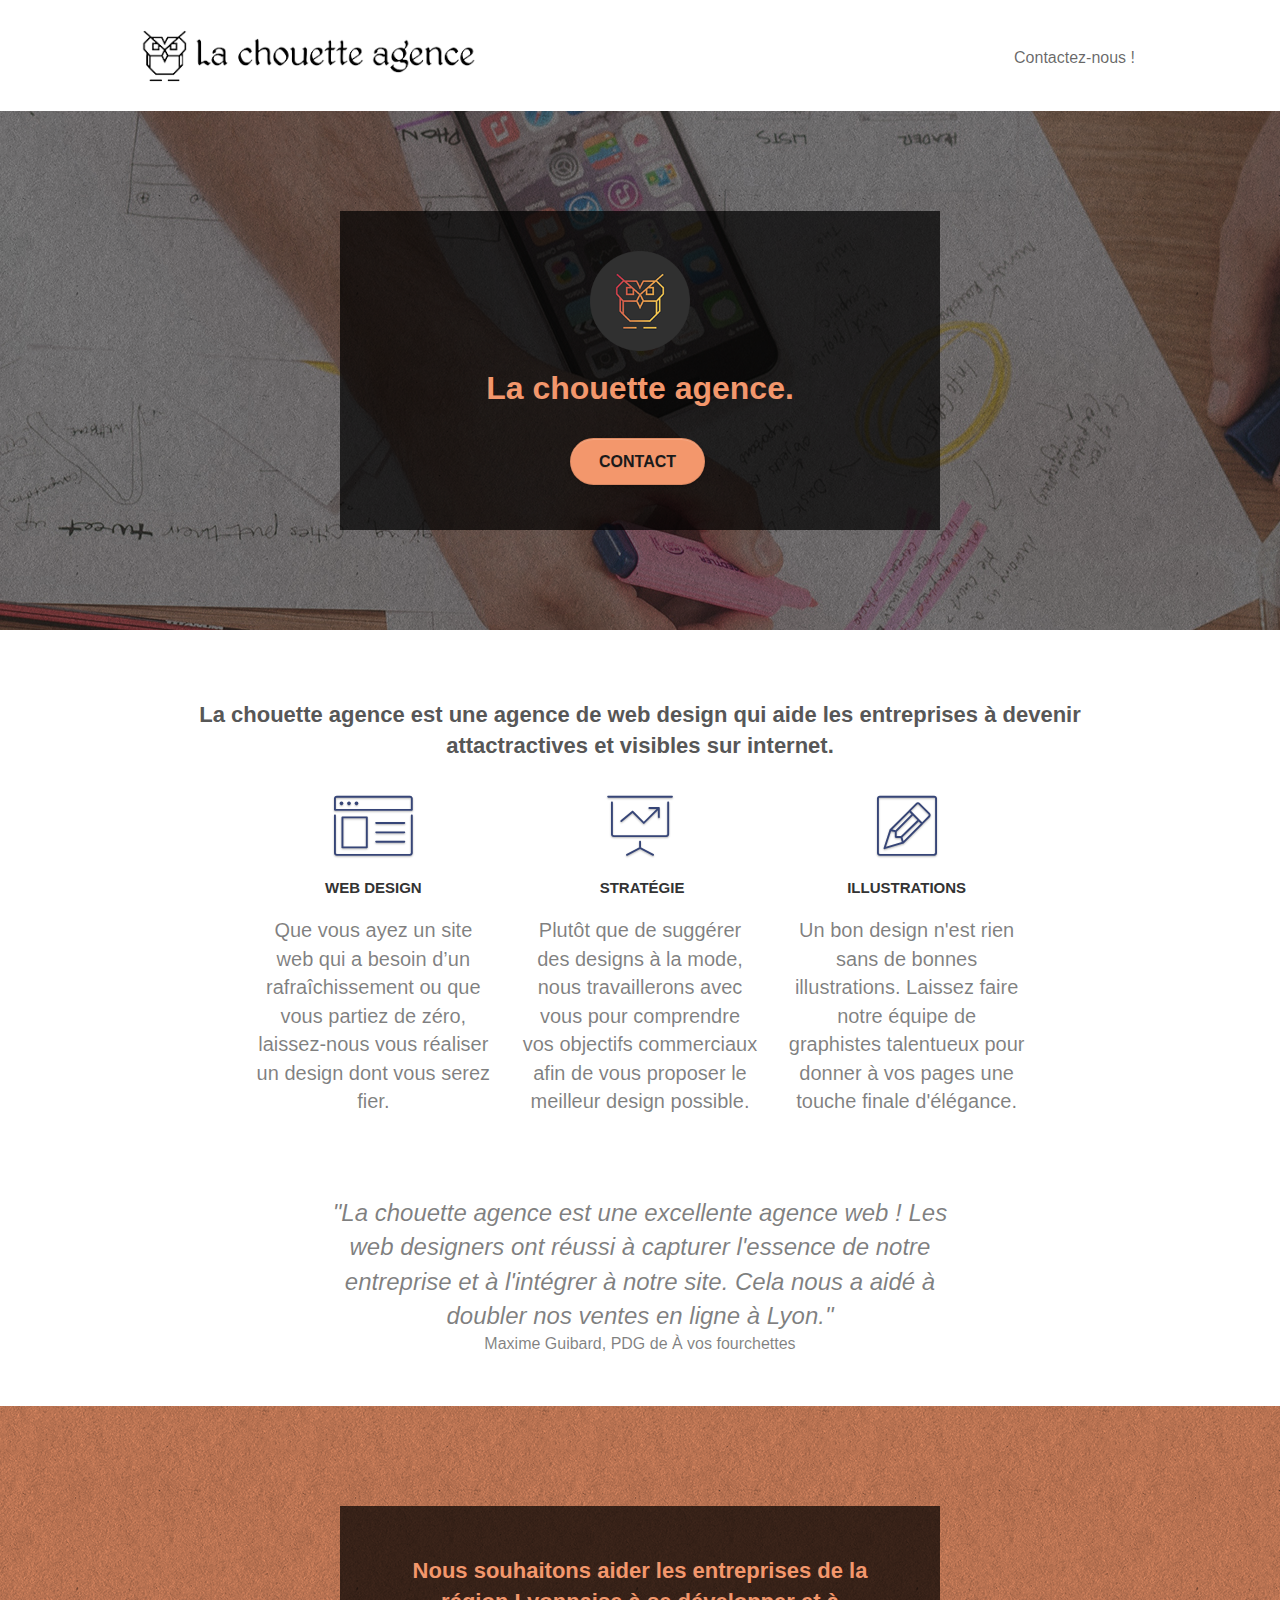
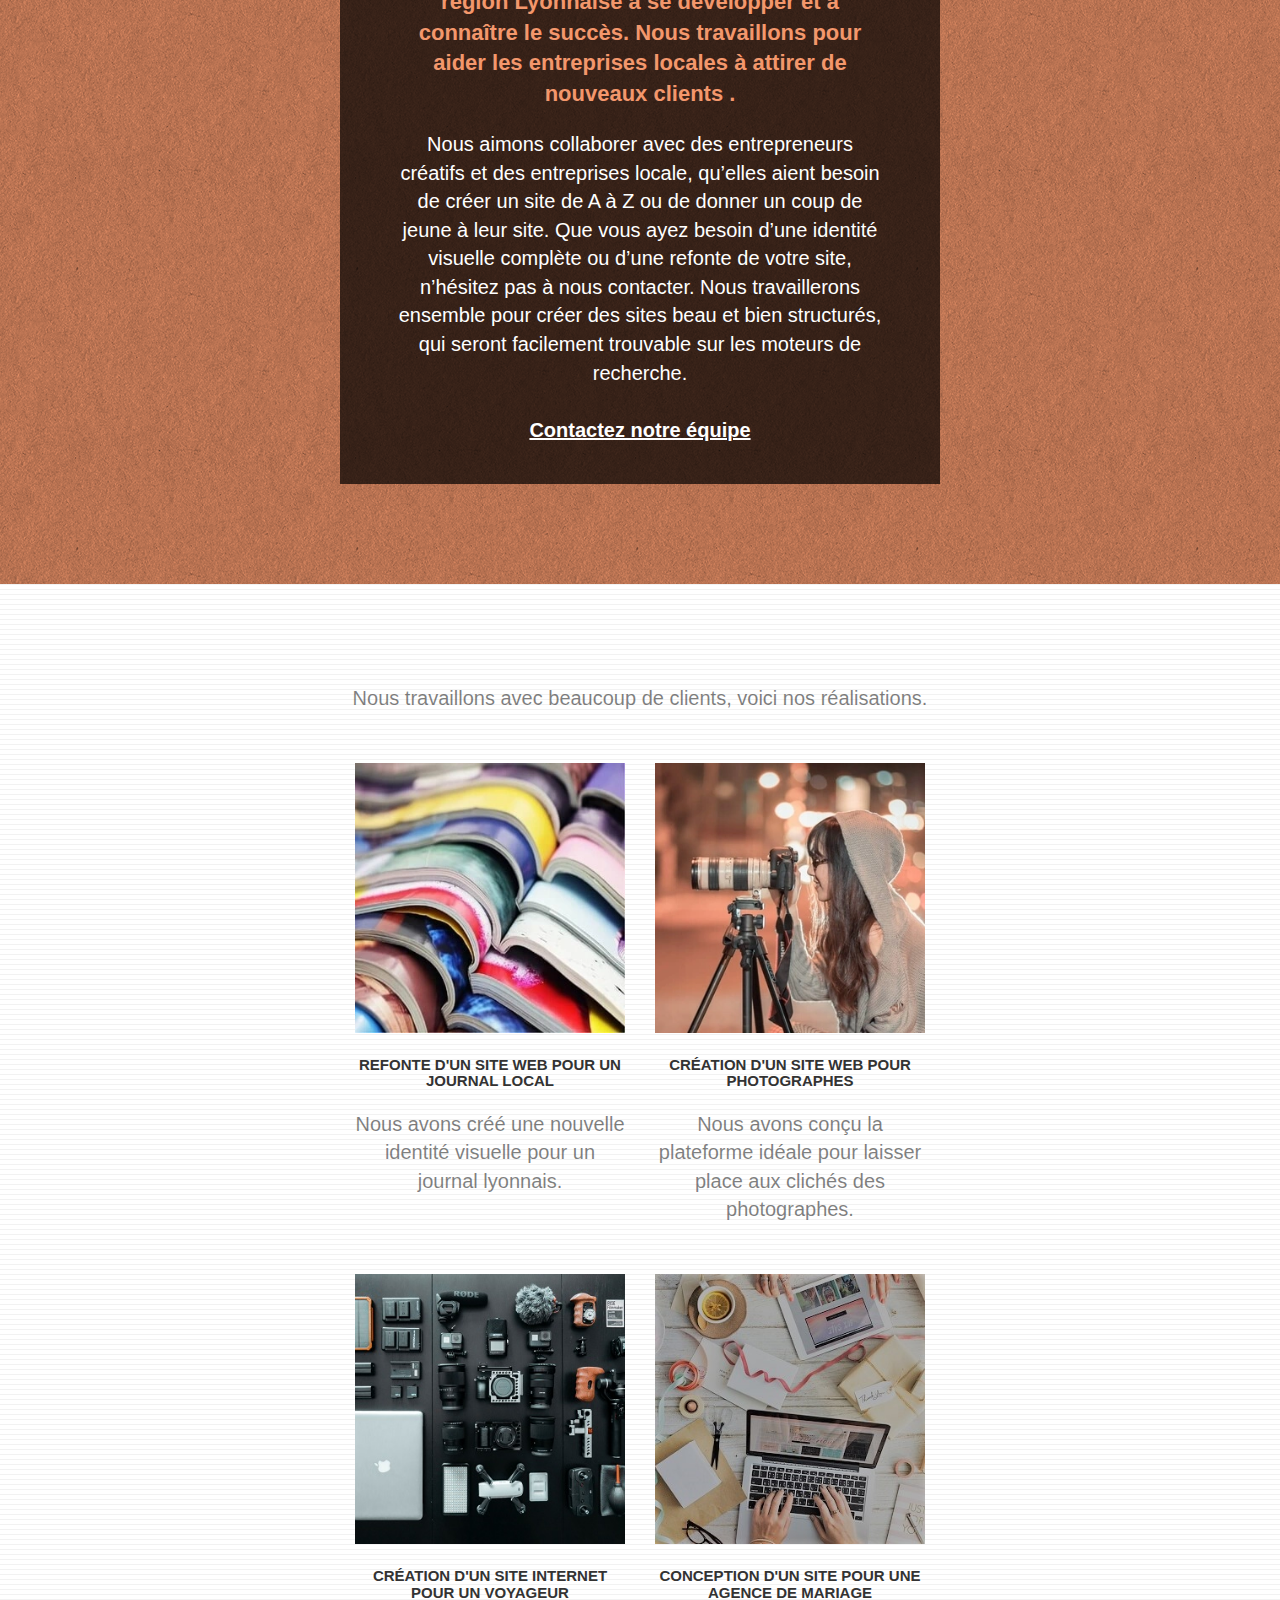
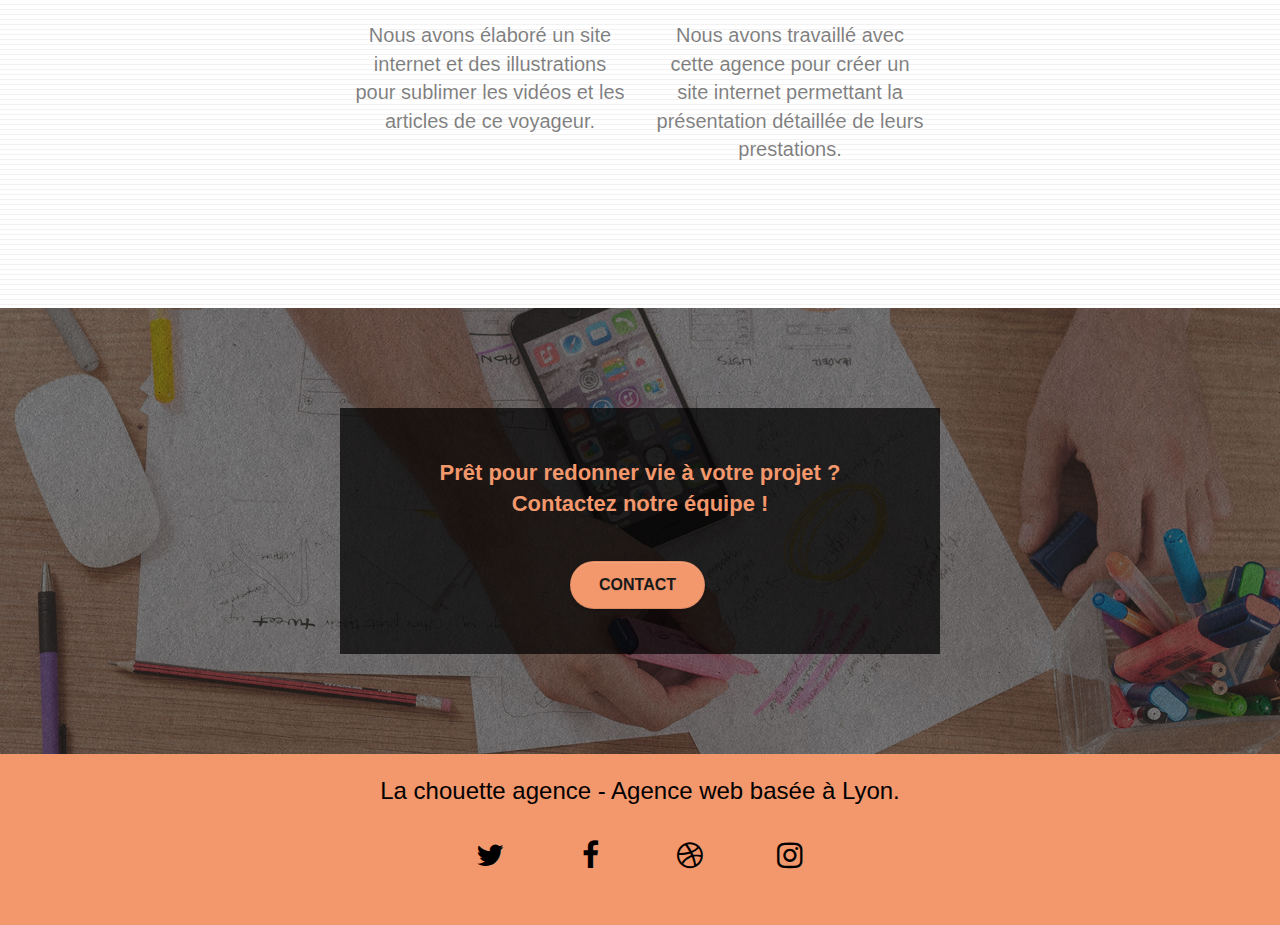
==== commit 0ad65233: "modification du responsive" ====
--- a/index.html
+++ b/index.html
@@ -83,27 +83,29 @@
       >
         <div class="container bloc-lg">
           <div class="row tight-width-whitespace">
-            <div class="col-sm-12">
-              <img
-                src="img/logo.png"
-                class="center-block image-resize-mode"
-                width="100"
-                alt="La chouette agence, agence web paris, création logo paris"
-              />
-              <h1 class="text-center hero-bloc-text tc-white">
-                La chouette agence.
-              </h1>
-              <div class="text-center">
-                <a
-                  href="page2.html"
-                  class="
-                    btn btn-lg btn-clean btn-rd
-                    cta-hero
-                    btn-atomic-tangerine
-                  "
-                  id="cta-hero"
-                  >Contact</a
-                >
+            <div class="row tight-width-whitespace black-background">
+              <div class="col-sm-12">
+                <img
+                  src="img/logo.png"
+                  class="center-block image-resize-mode"
+                  width="100"
+                  alt="La chouette agence, agence web paris, création logo paris"
+                />
+                <h1 class="text-center hero-bloc-text tc-white">
+                  La chouette agence.
+                </h1>
+                <div class="text-center">
+                  <a
+                    href="page2.html"
+                    class="
+                      btn btn-lg btn-clean btn-rd
+                      cta-hero
+                      btn-atomic-tangerine
+                    "
+                    id="cta-hero"
+                    >Contact</a
+                  >
+                </div>
               </div>
             </div>
           </div>
@@ -353,60 +355,71 @@
       >
         <div class="container bloc-lg">
           <div class="row">
-            <h2 class="mg-md text-center tc-white">
-              Prêt pour redonner vie à votre projet ?<br />Contactez notre
-              équipe !
-            </h2>
-            <div class="col-sm-12 text-center">
-              <a
-                href="page2.html"
-                class="
-                  btn btn-lg btn-clean btn-rd
-                  cta-hero
-                  btn-atomic-tangerine
-                "
-              >
-                Contact
-              </a>
+            <div class="row tight-width-whitespace black-background">
+              <div class="col-sm-12">
+                <h2 class="mg-md text-center tc-white">
+                  Prêt pour redonner vie à votre projet ?<br />Contactez notre
+                  équipe !
+                </h2>
+                <div class="col-sm-12 text-center">
+                  <a
+                    href="page2.html"
+                    class="
+                      btn btn-lg btn-clean btn-rd
+                      cta-hero
+                      btn-atomic-tangerine
+                    "
+                  >
+                    Contact
+                  </a>
+                </div>
+              </div>
             </div>
           </div>
         </div>
       </section>
       <!-- bloc-5-cta END -->
-
+      <!-- ScrollToTop Button -->
+      <button aria-label="scroll-up" 
+        class="bloc-button btn btn-d scrollToTop"
+        onclick="scrollToTarget('1')"
+      >
+        <span class="fa fa-chevron-up"></span>
+      </button>
+      <!-- ScrollToTop Button END-->
       <!-- Footer - bloc-8 -->
       <footer class="bloc bgc-atomic-tangerine d-bloc" id="bloc-8">
         <div class="container bloc-sm">
           <div class="row">
             <div class="col-sm-12">
-              <p class="text-center white">
+              <p class="text-center black">
                 La chouette agence - Agence web basée à Lyon.<br />
               </p>
-              <div class="row row-no-gutters social">
+              <div class="rowsocial">
                 <div class="col-sm-3">
                   <div class="text-center">
-                    <a class="social" href="index.html"
+                    <a class="social" href="#" aria-label="link twitter"
                       ><span class="fa fa-twitter icon-md"></span
                     ></a>
                   </div>
                 </div>
                 <div class="col-sm-3">
                   <div class="text-center">
-                    <a class="social" href="index.html"
+                    <a class="social" href="#" aria-label="link facebook"
                       ><span class="fa fa-facebook icon-md"></span
                     ></a>
                   </div>
                 </div>
                 <div class="col-sm-3">
                   <div class="text-center">
-                    <a class="social" href="index.html"
+                    <a class="social" href="#" aria-label="link dribble"
                       ><span class="fa fa-dribbble icon-md"></span
                     ></a>
                   </div>
                 </div>
                 <div class="col-sm-3">
                   <div class="text-center">
-                    <a class="social" href="index.html"
+                    <a class="social" href="#" aria-label="link instagram"
                       ><span class="fa fa-instagram icon-md"></span
                     ></a>
                   </div>
--- a/style.css
+++ b/style.css
@@ -1,59 +1,59 @@
 body {
-    margin: 0;
-    padding: 0;
-    background: #FFF;
-    overflow-x: hidden;
-    -webkit-font-smoothing: antialiased;
-    -moz-osx-font-smoothing: grayscale;
+  margin: 0;
+  padding: 0;
+  background: #fff;
+  overflow-x: hidden;
+  -webkit-font-smoothing: antialiased;
+  -moz-osx-font-smoothing: grayscale;
 }
 
 a,
 button {
-    transition: all .3s ease-in-out;
-    outline: none!important;
+  transition: all 0.3s ease-in-out;
+  outline: none !important;
 }
 
 a:hover {
-    text-decoration: none;
-    cursor: pointer;
+  text-decoration: none;
+  cursor: pointer;
 }
 
 #page-loading-blocs-notifaction {
-    position: fixed;
-    top: 0;
-    bottom: 0;
-    width: 100%;
-    z-index: 100000;
-    background: #FFFFFF url("img/pageload-spinner.gif") no-repeat center center;
+  position: fixed;
+  top: 0;
+  bottom: 0;
+  width: 100%;
+  z-index: 100000;
+  background: #ffffff url("img/pageload-spinner.gif") no-repeat center center;
 }
 
 .bloc {
-    width: 100%;
-    clear: both;
-    background: 50% 50% no-repeat;
-    padding: 0 50px;
-    -webkit-background-size: cover;
-    -moz-background-size: cover;
-    -o-background-size: cover;
-    background-size: cover;
-    position: relative;
+  width: 100%;
+  clear: both;
+  background: 50% 50% no-repeat;
+  padding: 0 50px;
+  -webkit-background-size: cover;
+  -moz-background-size: cover;
+  -o-background-size: cover;
+  background-size: cover;
+  position: relative;
 }
 
 .bloc .container {
-    padding-left: 0;
-    padding-right: 0;
+  padding-left: 0;
+  padding-right: 0;
 }
 
 .bloc-lg {
-    padding: 100px 50px;
+  padding: 100px 50px;
 }
 
 .bloc-md {
-    padding: 50px;
+  padding: 50px;
 }
 
 .bloc-sm {
-    padding: 20px 50px;
+  padding: 20px 50px;
 }
 
 .bg-center,
@@ -66,45 +66,45 @@
 .bg-tr-edge,
 .bg-br-edge,
 .bg-repeat {
-    -webkit-background-size: auto!important;
-    -moz-background-size: auto!important;
-    -o-background-size: auto!important;
-    background-size: auto!important;
+  -webkit-background-size: auto !important;
+  -moz-background-size: auto !important;
+  -o-background-size: auto !important;
+  background-size: auto !important;
 }
 
 .bg-repeat {
-    background: repeat;
+  background: repeat;
 }
 
 .bg-t-edge {
-    background: top no-repeat;
+  background: top no-repeat;
 }
 
 .bloc-bg-texture::before {
-    content: "";
-    background-size: 2px 2px;
-    position: absolute;
-    top: 0;
-    bottom: 0;
-    left: 0;
-    right: 0;
+  content: "";
+  background-size: 2px 2px;
+  position: absolute;
+  top: 0;
+  bottom: 0;
+  left: 0;
+  right: 0;
 }
 
 .texture-paper::before {
-    background: url("img/texture-paper.png");
-    background-size: 280px 280px;
+  background: url("img/texture-paper.png");
+  background-size: 280px 280px;
 }
 
 .b-parallax {
-    background-attachment: fixed;
+  background-attachment: fixed;
 }
 
 .d-bloc {
-    color: rgba(255, 255, 255, .7);
+  color: rgba(255, 255, 255, 0.7);
 }
 
 .d-bloc button:hover {
-    color: rgba(255, 255, 255, .9);
+  color: rgba(255, 255, 255, 0.9);
 }
 
 .d-bloc .icon-round,
@@ -112,11 +112,11 @@
 .d-bloc .icon-rounded,
 .d-bloc .icon-semi-rounded-a,
 .d-bloc .icon-semi-rounded-b {
-    border-color: rgba(255, 255, 255, .9);
+  border-color: rgba(255, 255, 255, 0.9);
 }
 
 .d-bloc .divider-h span {
-    border-color: rgba(255, 255, 255, .2);
+  border-color: rgba(255, 255, 255, 0.2);
 }
 
 .d-bloc .a-btn,
@@ -133,7 +133,7 @@
 .d-bloc h5 a,
 .d-bloc h6 a,
 .d-bloc p a {
-    color: rgba(255, 255, 255, .6);
+  color: rgb(0, 0, 0);
 }
 
 .d-bloc .a-btn:hover,
@@ -150,57 +150,57 @@
 .d-bloc h5 a:hover,
 .d-bloc h6 a:hover,
 .d-bloc p a:hover {
-    color: rgba(255, 255, 255, 1);
+  color: rgba(255, 255, 255, 0.6);
 }
 
 .d-bloc .navbar-toggle .icon-bar {
-    background: rgba(255, 255, 255, 1);
+  background: rgba(255, 255, 255, 1);
 }
 
 .d-bloc .btn-wire,
 .d-bloc .btn-wire:hover {
-    color: rgba(255, 255, 255, 1);
-    border-color: rgba(255, 255, 255, 1);
+  color: rgba(255, 255, 255, 1);
+  border-color: rgba(255, 255, 255, 1);
 }
 
 .d-bloc .panel {
-    color: rgba(0, 0, 0, .5);
+  color: rgba(0, 0, 0, 0.5);
 }
 
 .d-bloc .panel button:hover {
-    color: rgba(0, 0, 0, .7);
+  color: rgba(0, 0, 0, 0.7);
 }
 
 .d-bloc .panel icon {
-    border-color: rgba(0, 0, 0, .7);
+  border-color: rgba(0, 0, 0, 0.7);
 }
 
 .d-bloc .panel .divider-h span {
-    border-color: rgba(0, 0, 0, .1);
+  border-color: rgba(0, 0, 0, 0.1);
 }
 
 .d-bloc .panel .a-btn {
-    color: rgba(0, 0, 0, .6);
+  color: rgba(0, 0, 0, 0.6);
 }
 
 .d-bloc .panel .a-btn:hover {
-    color: rgba(0, 0, 0, 1);
+  color: rgba(0, 0, 0, 1);
 }
 
 .d-bloc .panel .btn-wire,
 .d-bloc .panel .btn-wire:hover {
-    color: rgba(0, 0, 0, .7);
-    border-color: rgba(0, 0, 0, .3);
+  color: rgba(0, 0, 0, 0.7);
+  border-color: rgba(0, 0, 0, 0.3);
 }
 
 .d-bloc .panel,
 .l-bloc {
-    color: rgba(0, 0, 0, .5);
+  color: rgba(0, 0, 0, 0.5);
 }
 
 .d-bloc .panel button:hover,
 .l-bloc button:hover {
-    color: rgba(0, 0, 0, .7);
+  color: rgba(0, 0, 0, 0.7);
 }
 
 .l-bloc .icon-round,
@@ -208,12 +208,12 @@
 .l-bloc .icon-rounded,
 .l-bloc .icon-semi-rounded-a,
 .l-bloc .icon-semi-rounded-b {
-    border-color: rgba(0, 0, 0, .7);
+  border-color: rgba(0, 0, 0, 0.7);
 }
 
 .d-bloc .panel .divider-h span,
 .l-bloc .divider-h span {
-    border-color: rgba(0, 0, 0, .1);
+  border-color: rgba(0, 0, 0, 0.1);
 }
 
 .d-bloc .panel .a-btn,
@@ -231,7 +231,7 @@
 .l-bloc h5 a,
 .l-bloc h6 a,
 .l-bloc p a {
-    color: rgba(0, 0, 0, .6);
+  color: rgba(0, 0, 0, 0.6);
 }
 
 .d-bloc .panel .a-btn:hover,
@@ -249,787 +249,786 @@
 .l-bloc h5 a:hover,
 .l-bloc h6 a:hover,
 .l-bloc p a:hover {
-    color: rgba(0, 0, 0, 1);
+  color: rgba(0, 0, 0, 1);
 }
 
 .l-bloc .navbar-toggle .icon-bar {
-    color: rgba(0, 0, 0, .6);
+  color: rgba(0, 0, 0, 0.6);
 }
 
 .d-bloc .panel .btn-wire,
 .d-bloc .panel .btn-wire:hover,
 .l-bloc .btn-wire,
 .l-bloc .btn-wire:hover {
-    color: rgba(0, 0, 0, .7);
-    border-color: rgba(0, 0, 0, .3);
+  color: rgba(0, 0, 0, 0.7);
+  border-color: rgba(0, 0, 0, 0.3);
 }
 
 .voffset {
-    margin-top: 30px;
+  margin-top: 30px;
 }
 
 .voffset-lg {
-    margin-top: 80px;
-}
-
-.row-no-gutters {
-    margin-right: 0;
-    margin-left: 0;
-}
-
-.row.row-no-gutters > [class^="col-"],
-.row.row-no-gutters > [class*=" col-"] {
-    padding-right: 0;
-    padding-left: 0;
+  margin-top: 80px;
 }
 
 #bloc-1-hero h1 {
-    font-size: 32px;
+  font-size: 32px;
 }
 
 .navbar {
-    margin-bottom: 0;
-    z-index: 1;
+  margin-bottom: 0;
+  z-index: 1;
 }
 
 .navbar-brand {
-    height: auto;
-    padding: 3px 15px;
-    font-size: 25px;
-    font-weight: normal;
-    font-weight: 600;
-    line-height: 44px;
+  height: auto;
+  padding: 3px 15px;
+  font-size: 25px;
+  font-weight: normal;
+  font-weight: 600;
+  line-height: 44px;
 }
 
 .navbar-brand img {
-    height: 2.5em;
-    margin: 0 5px 0 0;
-    display: inline;
-}
-
-.navbar-brand img[src$=svg] {
-    min-width: 100px;
+  height: 2.5em;
+  margin: 0 5px 0 0;
+  display: inline;
+}
+
+.navbar-brand img[src$="svg"] {
+  min-width: 100px;
 }
 
 .nav-center .navbar-brand img {
-    margin: 0;
+  margin: 0;
 }
 
 .navbar .nav {
-    padding-top: 2px;
-    margin-right: -16px;
-    float: right;
-    z-index: 1;
+  padding-top: 2px;
+  margin-right: -16px;
+  float: right;
+  z-index: 1;
 }
 
 .nav > li {
-    float: left;
-    margin-top: 4px;
-    font-size: 16px;
+  float: left;
+  margin-top: 4px;
+  font-size: 16px;
 }
 
 .navbar-nav .open .dropdown-menu > li > a {
-    text-align: inherit;
+  text-align: inherit;
 }
 
 .nav > li a:hover,
 .nav > li a:focus {
-    background: transparent;
+  background: transparent;
 }
 
 .navbar-toggle {
-    margin: 10px 10px 0 0;
-    border: 0px;
+  margin: 10px 10px 0 0;
+  border: 0px;
 }
 
 .navbar-toggle:hover {
-    background: transparent!important;
+  background: transparent !important;
 }
 
 .navbar-toggle .icon-bar {
-    background-color: rgba(0, 0, 0, .5);
-    width: 26px;
+  background-color: rgba(0, 0, 0, 0.5);
+  width: 26px;
 }
 
 .nav-invert .navbar .nav {
-    float: left;
+  float: left;
 }
 
 .nav-invert .navbar-header,
 .nav-invert .navbar-brand {
-    float: right;
+  float: right;
+  position: relative;
+  z-index: 2;
+}
+
+@media (min-width: 768px) {
+  .site-navigation {
+    position: absolute;
+    top: 50%;
+    right: 20px;
+    transform: translate(0, -50%);
+    -webkit-transform: translateY(-50%);
+    
+  }
+  
+  .nav > li .dropdown-menu a,
+  .nav > li .dropdown-menu a:hover {
+    color: #484848;
+  }
+  .nav-invert .site-navigation {
+    left: 0;
+    right: 0;
+  }
+  .nav-center {
+    text-align: center;
+  }
+  .nav-center .navbar-header {
+    width: 100%;
+  }
+  .nav-center .navbar-header,
+  .nav-center .navbar-brand,
+  .nav-center .nav > li {
+    float: none;
+    display: inline-block;
+  }
+  .nav-center .site-navigation {
     position: relative;
-    z-index: 2;
-}
-
-@media (min-width: 768px) {
-    .site-navigation {
-        position: absolute;
-        top: 50%;
-        right: 20px;
-        transform: translate(0, -50%);
-        -webkit-transform: translateY(-50%);
-    }
-    .nav > li .dropdown-menu a,
-    .nav > li .dropdown-menu a:hover {
-        color: #484848;
-    }
-    .nav-invert .site-navigation {
-        left: 0;
-        right: 0;
-    }
-    .nav-center {
-        text-align: center;
-    }
-    .nav-center .navbar-header {
-        width: 100%;
-    }
-    .nav-center .navbar-header,
-    .nav-center .navbar-brand,
-    .nav-center .nav > li {
-        float: none;
-        display: inline-block;
-    }
-    .nav-center .site-navigation {
-        position: relative;
-        width: 100%;
-        right: 0;
-        margin-right: 0px;
-        margin-top: 20px;
-    }
-    .nav-center.mini-nav .navbar-toggle {
-        float: none;
-        margin: 10px auto 0;
-    }
+    width: 100%;
+    right: 0;
+    margin-right: 0px;
+    margin-top: 20px;
+  }
+  .nav-center.mini-nav .navbar-toggle {
+    float: none;
+    margin: 10px auto 0;
+  }
+  
 }
 
 .nav > li > .dropdown a {
-    background: none!important;
-    display: block;
-    padding: 14px 15px;
+  background: none !important;
+  display: block;
+  padding: 14px 15px;
 }
 
 nav .caret {
-    margin: 0 5px;
+  margin: 0 5px;
 }
 
 .dropdown-menu .dropdown-menu {
-    top: -8px;
-    left: 100%;
+  top: -8px;
+  left: 100%;
 }
 
 .dropdown-menu .dropmenu-flow-right {
-    top: 100%;
-    left: 0;
-    margin-left: -1px;
-    border-top-left-radius: 0;
-    border-top-right-radius: 0;
+  top: 100%;
+  left: 0;
+  margin-left: -1px;
+  border-top-left-radius: 0;
+  border-top-right-radius: 0;
 }
 
 .dropdown-menu .dropdown span {
-    border: 4px solid black;
-    border-top-color: transparent;
-    border-right-color: transparent;
-    border-bottom-color: transparent;
-    margin: 6px -5px 0 0!important;
-    float: right;
+  border: 4px solid black;
+  border-top-color: transparent;
+  border-right-color: transparent;
+  border-bottom-color: transparent;
+  margin: 6px -5px 0 0 !important;
+  float: right;
 }
 
 .mg-md {
-    margin-top: 10px;
-    margin-bottom: 20px;
+  margin-top: 10px;
+  margin-bottom: 20px;
 }
 
 .mg-lg {
-    margin-top: 10px;
-    margin-bottom: 40px;
+  margin-top: 10px;
+  margin-bottom: 40px;
 }
 
 .btn {
-    margin: 0 5px 5px 0;
+  margin: 0 5px 5px 0;
 }
 
 .btn.pull-right {
-    margin: 0 0 5px 5px;
+  margin: 0 0 5px 5px;
 }
 
 .btn-d,
 .btn-d:hover,
 .btn-d:focus {
-    color: #FFF;
-    background: rgba(0, 0, 0, .3);
+  color: #fff;
+  background: rgba(0, 0, 0, 0.3);
 }
 
 button {
-    outline: none!important;
+  outline: none !important;
 }
 
 .btn-rd {
-    border-radius: 40px;
+  border-radius: 40px;
 }
 
 .btn-clean {
-    border: 1px solid rgba(0, 0, 0, .08);
-    border-bottom-color: rgba(0, 0, 0, .1);
-    text-shadow: 0 1px 0 rgba(0, 0, 1, .1);
-    box-shadow: 0 1px 3px rgba(0, 0, 1, .25), inset 0 1px 0 0 rgba(255, 255, 255, .15);
+  border: 1px solid rgba(0, 0, 0, 0.08);
+  border-bottom-color: rgba(0, 0, 0, 0.1);
+  text-shadow: 0 1px 0 rgba(0, 0, 1, 0.1);
+  box-shadow: 0 1px 3px rgba(0, 0, 1, 0.25),
+    inset 0 1px 0 0 rgba(255, 255, 255, 0.15);
 }
 
 .icon-md {
-    font-size: 30px!important;
+  font-size: 30px !important;
 }
 
 .icon-lg {
-    font-size: 60px!important;
+  font-size: 60px !important;
 }
 
 .sm-shadow {
-    text-shadow: 0 1px 2px rgba(0, 0, 0, .3);
+  text-shadow: 0 1px 2px rgba(0, 0, 0, 0.3);
 }
 
 .panel-sq,
 .panel-sq .panel-heading,
 .panel-sq .panel-footer {
-    border-radius: 0;
+  border-radius: 0;
 }
 
 .panel-rd {
-    border-radius: 30px;
+  border-radius: 30px;
 }
 
 .panel-rd .panel-heading {
-    border-radius: 29px 29px 0 0;
+  border-radius: 29px 29px 0 0;
 }
 
 .panel-rd .panel-footer {
-    border-radius: 0 0 29px 29px;
+  border-radius: 0 0 29px 29px;
 }
 
 .form-control {
-    border-color: rgba(0, 0, 0, .1);
-    box-shadow: none;
+  border-color: rgba(0, 0, 0, 0.1);
+  box-shadow: none;
 }
 
 .scrollToTop {
-    width: 40px;
-    height: 40px;
-    position: fixed;
-    bottom: 20px;
-    right: 20px;
-    opacity: 0;
-    z-index: 500;
-    transition: all .3s ease-in-out;
+  width: 40px;
+  height: 40px;
+  position: fixed;
+  bottom: 20px;
+  right: 20px;
+  opacity: 0;
+  z-index: 500;
+  transition: all 0.3s ease-in-out;
 }
 
 .scrollToTop span {
-    margin-top: 6px;
+  margin-top: 6px;
 }
 
 .showScrollTop {
-    font-size: 14px;
-    opacity: 1;
+  font-size: 14px;
+  opacity: 1;
 }
 
 a[data-lightbox] {
-    position: relative;
-    display: block;
-    text-align: center;
+  position: relative;
+  display: block;
+  text-align: center;
 }
 
 a[data-lightbox]:hover::before {
-    content: "+";
-    font-family: "HelveticaNeue-Light", "Helvetica Neue Light", "Helvetica Neue", Helvetica, Arial;
-    font-size: 32px;
-    width: 50px;
-    height: 50px;
-    margin-left: -25px;
-    border-radius: 50%;
-    background: rgba(0, 0, 0, .6);
-    color: #FFF;
-    font-weight: 100;
-    z-index: 1;
-    position: absolute;
-    top: 50%;
-    transform: translateY(-50%);
-    -webkit-transform: translateY(-50%);
+  content: "+";
+  font-family: "HelveticaNeue-Light", "Helvetica Neue Light", "Helvetica Neue",
+    Helvetica, Arial;
+  font-size: 32px;
+  width: 50px;
+  height: 50px;
+  margin-left: -25px;
+  border-radius: 50%;
+  background: rgba(0, 0, 0, 0.6);
+  color: #fff;
+  font-weight: 100;
+  z-index: 1;
+  position: absolute;
+  top: 50%;
+  transform: translateY(-50%);
+  -webkit-transform: translateY(-50%);
 }
 
 a[data-lightbox]:hover img {
-    opacity: 0.6;
-    -webkit-animation-fill-mode: none;
-    animation-fill-mode: none;
+  opacity: 0.6;
+  -webkit-animation-fill-mode: none;
+  animation-fill-mode: none;
 }
 
 #lightbox-modal {
-    display: flex;
-    align-items: center;
+  display: flex;
+  align-items: center;
 }
 
 #lightbox-modal .modal-dialog {
-    width: 90%;
-    max-width: 900px;
-    margin: 0 auto 0;
+  width: 90%;
+  max-width: 900px;
+  margin: 0 auto 0;
 }
 
 #lightbox-modal .modal-dialog img {
-    max-height: 90vh;
-    margin: 0 auto;
+  max-height: 90vh;
+  margin: 0 auto;
 }
 
 .lightbox-caption {
-    padding: 20px;
-    color: #FFF;
-    background: rgba(0, 0, 0, .5);
-    position: absolute;
-    left: 15px;
-    right: 15px;
-    bottom: 5px;
+  padding: 20px;
+  color: #fff;
+  background: rgba(0, 0, 0, 0.5);
+  position: absolute;
+  left: 15px;
+  right: 15px;
+  bottom: 5px;
 }
 
 .close-lightbox {
-    color: #FFF;
-    font-size: 30px;
-    position: absolute;
-    top: 20px;
-    right: 20px;
-    z-index: 20;
-    background: rgba(0, 0, 0, .5);
-    border: none;
-    line-height: 30px;
-    padding: 0 9px 5px;
-    opacity: 0.3;
+  color: #fff;
+  font-size: 30px;
+  position: absolute;
+  top: 20px;
+  right: 20px;
+  z-index: 20;
+  background: rgba(0, 0, 0, 0.5);
+  border: none;
+  line-height: 30px;
+  padding: 0 9px 5px;
+  opacity: 0.3;
 }
 
 .close-lightbox:hover,
 .next-lightbox:hover,
 .prev-lightbox:hover {
-    opacity: 1.0;
-    color: #FFF;
+  opacity: 1;
+  color: #fff;
 }
 
 .next-lightbox,
 .prev-lightbox {
-    font-size: 20px;
-    color: rgba(255, 255, 255, .9);
-    background: rgba(0, 0, 0, .5);
-    transition: all .2s ease-in-out;
-    position: absolute;
-    top: 45%;
-    z-index: 1;
-    opacity: 0.4;
+  font-size: 20px;
+  color: rgba(255, 255, 255, 0.9);
+  background: rgba(0, 0, 0, 0.5);
+  transition: all 0.2s ease-in-out;
+  position: absolute;
+  top: 45%;
+  z-index: 1;
+  opacity: 0.4;
 }
 
 .next-lightbox {
-    padding: 6px 8px 1px 13px;
-    right: 25px;
+  padding: 6px 8px 1px 13px;
+  right: 25px;
 }
 
 .prev-lightbox {
-    padding: 6px 13px 1px 10px;
-    left: 25px;
+  padding: 6px 13px 1px 10px;
+  left: 25px;
 }
 
 .snapshot-lb .modal-body {
-    padding-bottom: 45px;
+  padding-bottom: 45px;
 }
 
 .snapshot-lb .lightbox-caption {
+  padding: 0;
+  color: rgba(0, 0, 0, 0.5);
+  background: none;
+}
+
+h1,
+h2 {
+  font-family: "helvetica";
+  font-weight: 800;
+  color: #575757 !important;
+}
+
+.container {
+  max-width: 1000px;
+}
+
+.hero-bloc-text {
+  font-size: 38px;
+}
+
+.hero-bloc-text-sub {
+  font-size: 36px;
+}
+
+.statement-bloc-text {
+  line-height: 26px;
+  font-style: italic;
+  font-size: 20px;
+  text-align: center;
+  font-weight: lighter;
+  max-width: 520px;
+  margin: auto auto auto auto;
+}
+
+p {
+  font-size: 20px;
+  margin: 0 0 0;
+  text-align: center;
+}
+
+.tight-width-whitespace {
+  max-width: 600px;
+  margin: auto auto auto auto;
+}
+
+.h1 {
+  font-size: 20px;
+  font-family: "Open Sans";
+}
+
+.cta-hero {
+  margin-top: 22px;
+  color: #ffffff !important;
+  text-transform: uppercase;
+  padding: 12px 28px 12px 28px;
+  font-size: 16px;
+  font-weight: 700;
+}
+
+.social {
+  max-width: 400px;
+  margin: auto auto auto auto;
+}
+.rowsocial {
+  max-width: 400px;
+  margin: auto;
+  display: flex;
+  justify-content: space-around;
+  padding: 2em 0 2em 0;
+}
+h2 {
+  font-size: 22px;
+  line-height: 1.4em;
+}
+
+h3 {
+  font-size: 15px;
+  text-transform: uppercase;
+  font-weight: 700;
+  color: #333333 !important;
+}
+
+.med-width-whitespace {
+  max-width: 800px;
+  margin: auto auto auto auto;
+  box-shadow: 0px 0px 0px #000000;
+}
+
+h1 {
+  color: #333333 !important;
+}
+
+h4 {
+  color: #333333 !important;
+}
+
+.icons {
+  margin-bottom: 14px;
+  margin-top: 24px;
+}
+
+.white {
+  color: #ffffff !important;
+}
+
+.portfolio-thumb {
+  margin-bottom: 24px;
+}
+
+.portfolio-row {
+  margin-bottom: 44px;
+  margin-top: 50px;
+}
+
+.avatar {
+  box-shadow: 0px 4px 9px rgba(0, 0, 0, 0.3);
+}
+
+.black-background {
+  background-color: rgba(0, 0, 0, 0.7);
+  padding: 40px 40px 40px 40px;
+}
+
+.bold-link {
+  font-weight: 900;
+  text-decoration: underline !important;
+}
+
+.bgc-white {
+  background-color: #ffffff;
+}
+
+.bgc-dark-slate-blue {
+  background-color: #364577;
+}
+
+.bgc-atomic-tangerine {
+  background-color: #f3976c;
+}
+
+.tc-white {
+  color: #f3976c !important;
+}
+
+.btn-atomic-tangerine {
+  background: #f3976c;
+  color: #1a1a1a !important;
+}
+
+.btn-atomic-tangerine:hover {
+  background: #c27956 !important;
+  color: #ffffff !important;
+}
+
+.ltc-white {
+  color: #ffffff !important;
+}
+
+.ltc-white:hover {
+  color: #cccccc !important;
+}
+
+.ltc-atomic-tangerine {
+  color: #f3976c !important;
+}
+
+.ltc-atomic-tangerine:hover {
+  color: #c27956 !important;
+}
+
+.icon-dark-slate-blue {
+  color: #364577 !important;
+  border-color: #364577 !important;
+}
+
+.bg-dots-bg {
+  background-image: url("img/dots-bg.png");
+}
+
+.bg-lines-h2-bg {
+  background-image: url("img/lines-h2-bg.png");
+}
+
+.bg-banniere {
+  background-image: url("img/la-chouette-agence-banniere.jpg");
+}
+
+.bg-presentation {
+  background-image: url("img/image-de-presentation.bmp");
+}
+
+@media (max-width: 1024px) {
+  .bloc {
+    padding-left: 20px;
+    padding-right: 20px;
+  }
+  .bloc.full-width-bloc,
+  .bloc-tile-2.full-width-bloc .container,
+  .bloc-tile-3.full-width-bloc .container,
+  .bloc-tile-4.full-width-bloc .container {
+    padding-left: 0;
+    padding-right: 0;
+  }
+}
+
+@media (max-width: 992px) and (min-width: 768px) {
+  .navbar .nav {
+    max-width: 80%;
+  }
+  .nav-center.navbar .nav {
+    max-width: 100%;
+  }
+}
+
+@media (max-width: 991px) {
+  .container {
+    width: 100%;
+  }
+  .b-parallax {
+    background-attachment: scroll;
+  }
+  .page-container,
+  #hero-bloc {
+    overflow-x: hidden;
+    position: relative;
+  }
+
+  .bloc-group,
+  .bloc-group .bloc {
+    display: block;
+    width: 100%;
+  }
+}
+
+@media (max-width: 767px) {
+  .page-container {
+    overflow-x: hidden;
+    position: relative;
+  }
+  h1,
+  h2,
+  h3,
+  h4,
+  h5,
+  h6,
+  p,
+  #disqus_thread {
+    padding-left: 10px !important;
+    padding-right: 10px !important;
+  }
+  .b-parallax {
+    background-attachment: scroll;
+  }
+  .navbar .nav {
+    padding-top: 0;
+    border-top: 1px solid rgba(0, 0, 0, 0.2);
+    float: none !important;
+  }
+  .navbar.row {
+    margin-left: 0;
+    margin-right: 0;
+  }
+  .site-navigation {
+    position: inherit;
+    transform: none;
+    -webkit-transform: none;
+    -ms-transform: none;
+  }
+  .nav > li {
+    margin-top: 0;
+    border-bottom: 1px solid rgba(0, 0, 0, 0.1);
+    background: rgba(0, 0, 0, 0.05);
+    text-align: left;
+    padding-left: 15px;
+    width: 100%;
+  }
+  .nav > li:hover {
+    background: rgba(0, 0, 0, 0.08);
+  }
+  .dropdown .dropdown a .caret {
+    float: none;
+    margin: 5px 0 0 10px !important;
+    border: 4px solid black;
+    border-bottom-color: transparent;
+    border-right-color: transparent;
+    border-left-color: transparent;
+  }
+  #hero-bloc .navbar .nav {
+    background: rgba(0, 0, 0, 0.8);
+  }
+  #hero-bloc .navbar .nav a {
+    color: rgba(255, 255, 255, 0.6);
+  }
+  .hero {
+    padding: 50px 0;
+  }
+  .hero-nav {
+    left: -1px;
+    right: -1px;
+  }
+  .navbar-collapse {
     padding: 0;
-    color: rgba(0, 0, 0, .5);
-    background: none;
-}
-
-h1,
-h2
-{
-    font-family: "helvetica";
-    font-weight: 800;
-    color: #575757!important;
-}
-
-
-.container {
-    max-width: 1000px;
-}
-
-.hero-bloc-text {
-    font-size: 38px;
-}
-
-.hero-bloc-text-sub {
-    font-size: 36px;
-}
-
-.statement-bloc-text {
-    line-height: 26px;
-    font-style: italic;
-    font-size: 20px;
+    overflow-x: hidden;
+    -webkit-box-shadow: none;
+    box-shadow: none;
+  }
+  .navbar-brand img {
+    max-height: 2em;
+    width: auto;
+  }
+  .nav-invert .navbar-header {
+    float: none;
+    width: 100%;
+  }
+  .nav-invert .navbar-toggle {
+    float: left;
+    margin-left: 10px;
+  }
+  .bloc {
+    padding-left: 0;
+    padding-right: 0;
+  }
+  .bloc-xxl,
+  .bloc-xl,
+  .bloc-lg {
+    padding: 40px 0;
+  }
+  .bloc-sm,
+  .bloc-md {
+    padding-left: 0;
+    padding-right: 0;
+  }
+  .bloc-tile-2 .container,
+  .bloc-tile-3 .container,
+  .bloc-tile-4 .container,
+  .bloc-fill-screen .fill-bloc-top-edge,
+  .bloc-fill-screen .fill-bloc-bottom-edge {
+    padding-left: 0;
+    padding-right: 0;
+  }
+  .a-block {
+    padding: 0 10px;
+  }
+  .btn-dwn {
+    display: none;
+  }
+  .voffset {
+    margin-top: 5px;
+  }
+  .voffset-md {
+    margin-top: 20px;
+  }
+  .voffset-lg {
+    margin-top: 30px;
+  }
+  form {
+    padding: 5px;
+  }
+  .close-lightbox {
+    display: inline-block;
+  }
+  .blocsapp-device-iphone5 {
+    background-size: 216px 425px;
+    padding-top: 60px;
+    width: 216px;
+    height: 425px;
+  }
+  .blocsapp-device-iphone5 img {
+    width: 180px;
+    height: 320px;
+  }
+}
+
+@media (max-width: 400px) {
+  .bloc {
+    padding-left: 0;
+    padding-right: 0;
+  }
+}
+
+@media (max-width: 767px) {
+  .bloc-mob-center-text {
     text-align: center;
-    font-weight: lighter;
-    max-width: 520px;
-    margin: auto auto auto auto;
-}
-
-p {
-    font-size: 20px;
-    margin: 0 0  0;
-    text-align: center;
-}
-
-.tight-width-whitespace {
-    max-width: 600px;
-    margin: auto auto auto auto;
-}
-
-.h1 {
-    font-size: 20px;
-    font-family: "Open Sans";
-}
-
-.cta-hero {
-    margin-top: 22px;
-    color: #FFFFFF!important;
-    text-transform: uppercase;
-    padding: 12px 28px 12px 28px;
-    font-size: 16px;
-    font-weight: 700;
-}
-
-.social {
-    max-width: 400px;
-    margin: auto auto auto auto;
-}
-
-h2 {
-    font-size: 22px;
-    line-height: 1.4em;
-}
-
-h3 {
-    font-size: 15px;
-    text-transform: uppercase;
-    font-weight: 700;
-    color: #333333!important;
-}
-
-.med-width-whitespace {
-    max-width: 800px;
-    margin: auto auto auto auto;
-    box-shadow: 0px 0px 0px #000000;
-}
-
-h1 {
-    color: #333333!important;
-}
-
-h4 {
-    color: #333333!important;
-}
-
-.icons {
-    margin-bottom: 14px;
-    margin-top: 24px;
-}
-
-.white {
-    color: #1f1f1f!important;
-}
-
-.portfolio-thumb {
-    margin-bottom: 24px;
-}
-
-.portfolio-row {
-    margin-bottom: 44px;
-    margin-top: 50px;
-}
-
-.avatar {
-    box-shadow: 0px 4px 9px rgba(0, 0, 0, 0.3);
-}
-
-.black-background {
-    background-color: rgba(165, 147, 99, 0.7);
-    padding: 40px 40px 40px 40px;
-}
-
-.bold-link {
-    font-weight: 900;
-    text-decoration: underline!important;
-}
-
-.bgc-white {
-    background-color: #FFFFFF;
-}
-
-.bgc-dark-slate-blue {
-    background-color: #364577;
-}
-
-.bgc-atomic-tangerine {
-    background-color: #F3976C;
-}
-
-.tc-white {
-    color: #F3976C!important;
-}
-
-.btn-atomic-tangerine {
-    background: #F3976C;
-    color: #1A1A1A!important;
-}
-
-.btn-atomic-tangerine:hover {
-    background: #c27956!important;
-    color: #FFFFFF!important;
-}
-
-.ltc-white {
-    color: #FFFFFF!important;
-}
-
-.ltc-white:hover {
-    color: #cccccc!important;
-}
-
-.ltc-atomic-tangerine {
-    color: #F3976C!important;
-}
-
-.ltc-atomic-tangerine:hover {
-    color: #c27956!important;
-}
-
-.icon-dark-slate-blue {
-    color: #364577!important;
-    border-color: #364577!important;
-}
-
-.bg-dots-bg {
-    background-image: url("img/dots-bg.png");
-}
-
-.bg-lines-h2-bg {
-    background-image: url("img/lines-h2-bg.png");
-}
-
-.bg-banniere {
-    background-image: url("img/la-chouette-agence-banniere.jpg");
-}
-
-.bg-presentation {
-    background-image: url("img/image-de-presentation.bmp");
-}
-
-@media (max-width: 1024px) {
-    .bloc {
-        padding-left: 20px;
-        padding-right: 20px;
-    }
-    .bloc.full-width-bloc,
-    .bloc-tile-2.full-width-bloc .container,
-    .bloc-tile-3.full-width-bloc .container,
-    .bloc-tile-4.full-width-bloc .container {
-        padding-left: 0;
-        padding-right: 0;
-    }
-}
-
-@media (max-width: 992px) and (min-width: 768px) {
-    .navbar .nav {
-        max-width: 80%
-    }
-    .nav-center.navbar .nav {
-        max-width: 100%
-    }
-}
-
-@media (max-width: 991px) {
-    .container {
-        width: 100%;
-    }
-    .b-parallax {
-        background-attachment: scroll;
-    }
-    .page-container,
-    #hero-bloc {
-        overflow-x: hidden;
-        position: relative;
-    }
-  
-    .bloc-group,
-    .bloc-group .bloc {
-        display: block;
-        width: 100%;
-    }
-   
-}
-
-@media (max-width: 767px) {
-    .page-container {
-        overflow-x: hidden;
-        position: relative;
-    }
-    h1,
-    h2,
-    h3,
-    h4,
-    h5,
-    h6,
-    p,
-    #disqus_thread {
-        padding-left: 10px!important;
-        padding-right: 10px!important;
-    }
-    .b-parallax {
-        background-attachment: scroll;
-    }
-    .navbar .nav {
-        padding-top: 0;
-        border-top: 1px solid rgba(0, 0, 0, .2);
-        float: none!important;
-    }
-    .navbar.row {
-        margin-left: 0;
-        margin-right: 0;
-    }
-    .site-navigation {
-        position: inherit;
-        transform: none;
-        -webkit-transform: none;
-        -ms-transform: none;
-    }
-    .nav > li {
-        margin-top: 0;
-        border-bottom: 1px solid rgba(0, 0, 0, .1);
-        background: rgba(0, 0, 0, .05);
-        text-align: left;
-        padding-left: 15px;
-        width: 100%;
-    }
-    .nav > li:hover {
-        background: rgba(0, 0, 0, .08);
-    }
-    .dropdown .dropdown a .caret {
-        float: none;
-        margin: 5px 0 0 10px!important;
-        border: 4px solid black;
-        border-bottom-color: transparent;
-        border-right-color: transparent;
-        border-left-color: transparent;
-    }
-    #hero-bloc .navbar .nav {
-        background: rgba(0, 0, 0, .8);
-    }
-    #hero-bloc .navbar .nav a {
-        color: rgba(255, 255, 255, .6);
-    }
-    .hero {
-        padding: 50px 0;
-    }
-    .hero-nav {
-        left: -1px;
-        right: -1px;
-    }
-    .navbar-collapse {
-        padding: 0;
-        overflow-x: hidden;
-        -webkit-box-shadow: none;
-        box-shadow: none;
-    }
-    .navbar-brand img {
-        max-height: 2em;
-        width: auto;
-    }
-    .nav-invert .navbar-header {
-        float: none;
-        width: 100%;
-    }
-    .nav-invert .navbar-toggle {
-        float: left;
-        margin-left: 10px;
-    }
-    .bloc {
-        padding-left: 0;
-        padding-right: 0;
-    }
-    .bloc-xxl,
-    .bloc-xl,
-    .bloc-lg {
-        padding: 40px 0;
-    }
-    .bloc-sm,
-    .bloc-md {
-        padding-left: 0;
-        padding-right: 0;
-    }
-    .bloc-tile-2 .container,
-    .bloc-tile-3 .container,
-    .bloc-tile-4 .container,
-    .bloc-fill-screen .fill-bloc-top-edge,
-    .bloc-fill-screen .fill-bloc-bottom-edge {
-        padding-left: 0;
-        padding-right: 0;
-    }
-    .a-block {
-        padding: 0 10px;
-    }
-    .btn-dwn {
-        display: none;
-    }
-    .voffset {
-        margin-top: 5px;
-    }
-    .voffset-md {
-        margin-top: 20px;
-    }
-    .voffset-lg {
-        margin-top: 30px;
-    }
-    form {
-        padding: 5px;
-    }
-    .close-lightbox {
-        display: inline-block;
-    }
-    .blocsapp-device-iphone5 {
-        background-size: 216px 425px;
-        padding-top: 60px;
-        width: 216px;
-        height: 425px;
-    }
-    .blocsapp-device-iphone5 img {
-        width: 180px;
-        height: 320px;
-    }
-}
-
-@media (max-width: 400px) {
-    .bloc {
-        padding-left: 0;
-        padding-right: 0;
-    }
-}
-
-@media (max-width: 767px) {
-    .bloc-mob-center-text {
-        text-align: center;
-    }
+  }
 }
 
 .citation {
-    font-size: 1em;
+  font-size: 1em;
 }
 .italic {
+  font-size: 1.5em;
+  font-style: italic;
+}
+
+img {
+  display: block;
+  margin-left: auto;
+  margin-right: auto;
+}
+
+.black {
+    color: rgb(0, 0, 0);
     font-size: 1.5em;
-    font-style: italic;
-}
-
-img {
-  
-        display: block;
-        margin-left: auto;
-        margin-right: auto;
-     
-    
-}+}
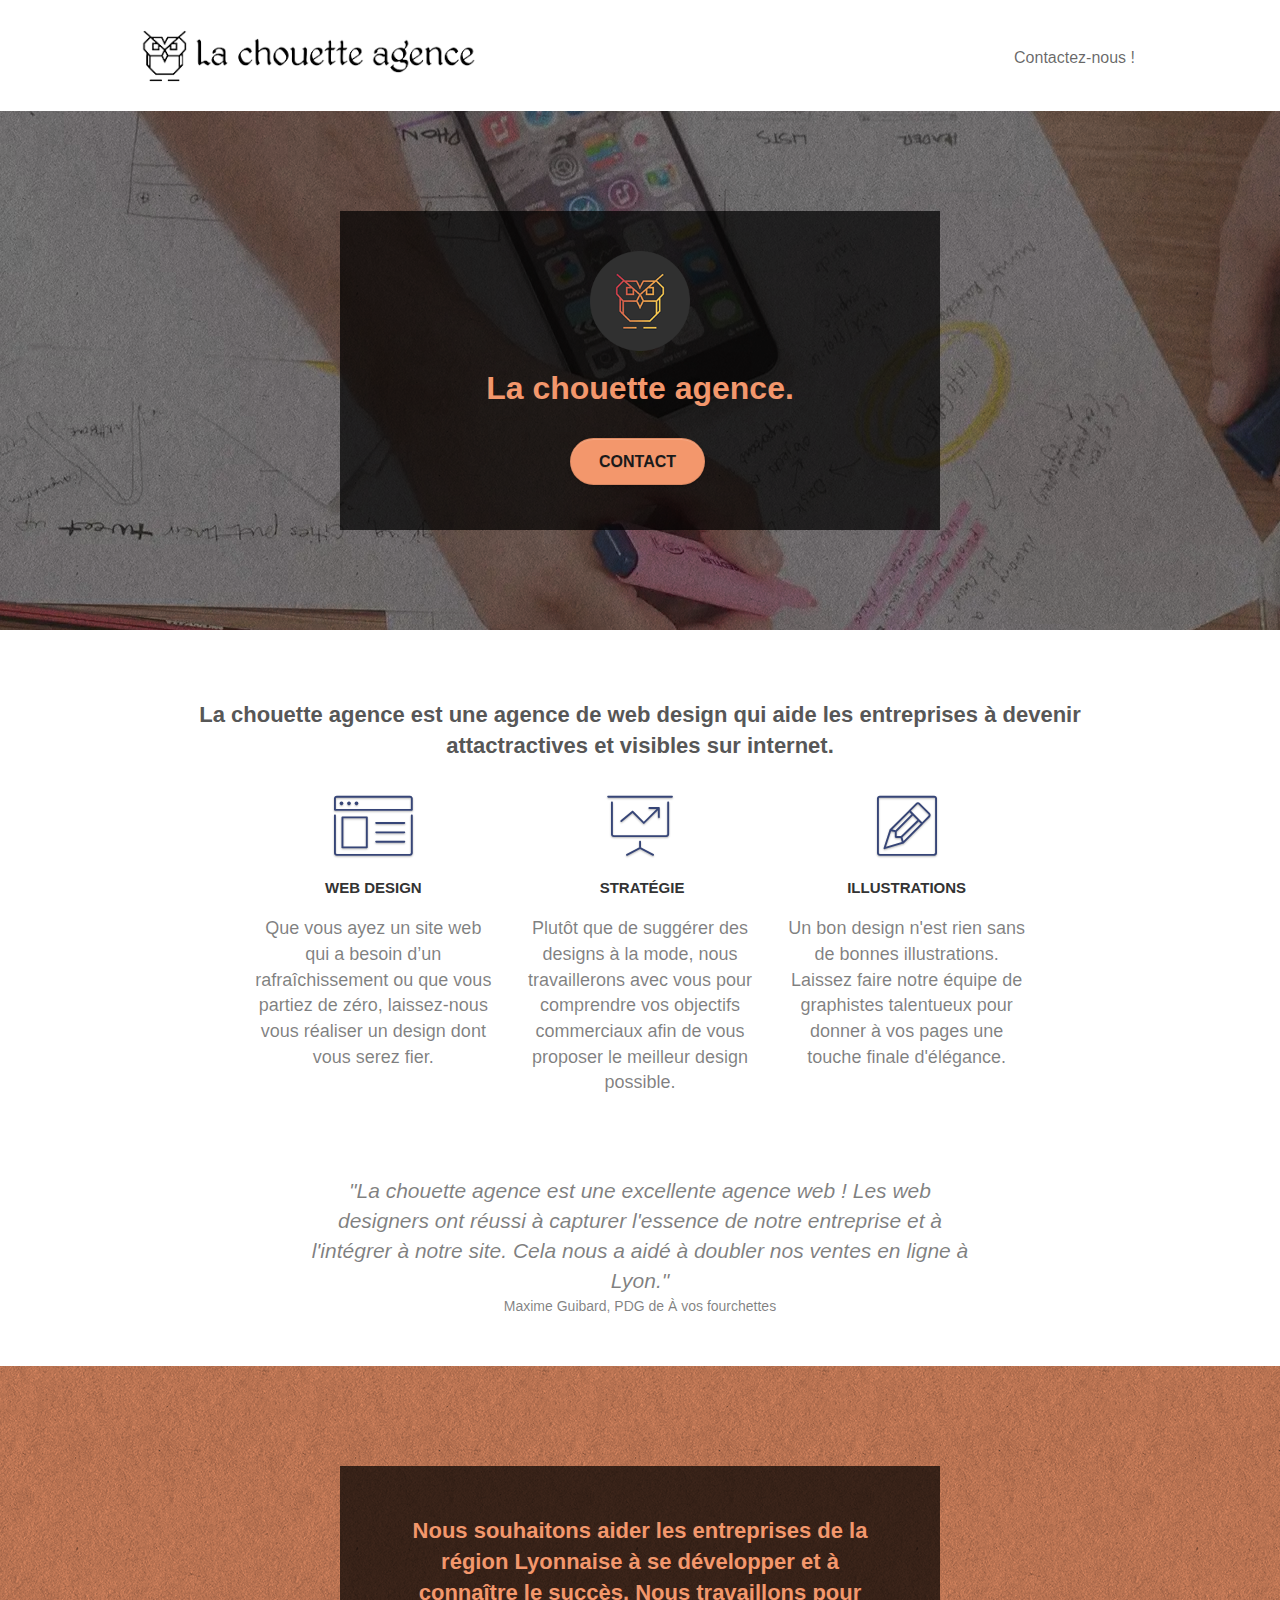
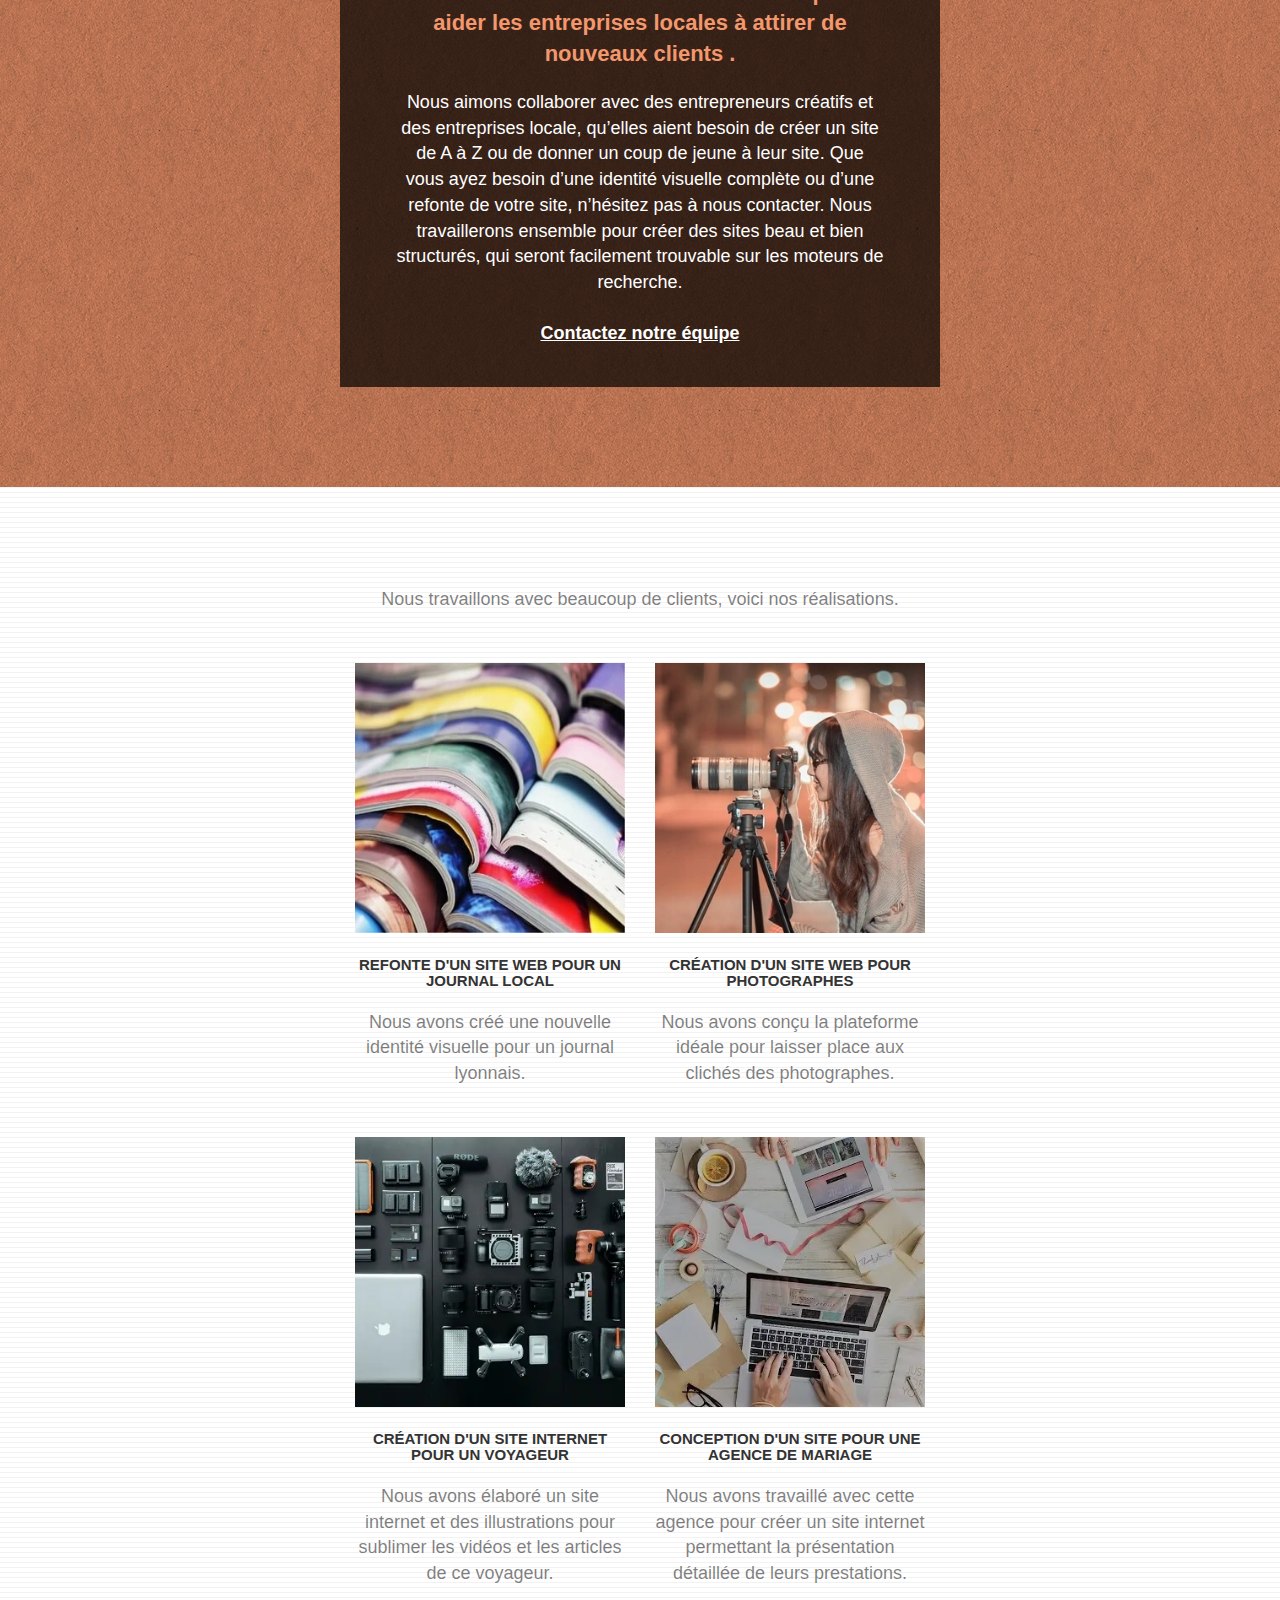
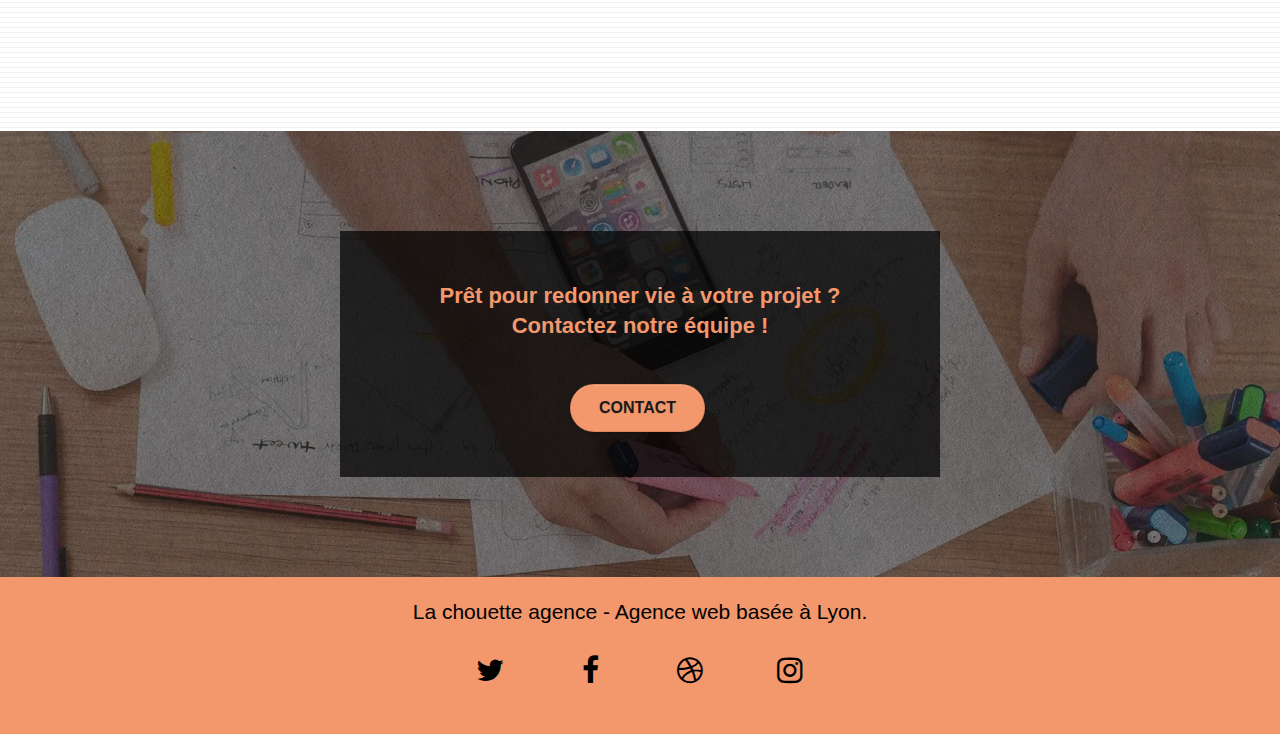
==== commit 87674909: "retour a la version anterieur" ====
--- a/index.html
+++ b/index.html
@@ -15,6 +15,7 @@
     <link rel="stylesheet" type="text/css" href="style.css" />
     <link rel="stylesheet" type="text/css" href="./css/font-awesome.css" />
     <link rel="stylesheet" type="text/css" href="./css/et-line.css" />
+    <link rel="canonical" href="index.html" />
     <script src="./js/jquery-2.1.0.js"></script>
     <script src="./js/bootstrap.js"></script>
     <script src="./js/blocs.js"></script>
--- a/style.css
+++ b/style.css
@@ -1,1034 +1,1039 @@
 body {
-  margin: 0;
-  padding: 0;
-  background: #fff;
-  overflow-x: hidden;
-  -webkit-font-smoothing: antialiased;
-  -moz-osx-font-smoothing: grayscale;
-}
-
-a,
-button {
-  transition: all 0.3s ease-in-out;
-  outline: none !important;
-}
-
-a:hover {
-  text-decoration: none;
-  cursor: pointer;
-}
-
-#page-loading-blocs-notifaction {
-  position: fixed;
-  top: 0;
-  bottom: 0;
-  width: 100%;
-  z-index: 100000;
-  background: #ffffff url("img/pageload-spinner.gif") no-repeat center center;
-}
-
-.bloc {
-  width: 100%;
-  clear: both;
-  background: 50% 50% no-repeat;
-  padding: 0 50px;
-  -webkit-background-size: cover;
-  -moz-background-size: cover;
-  -o-background-size: cover;
-  background-size: cover;
-  position: relative;
-}
-
-.bloc .container {
-  padding-left: 0;
-  padding-right: 0;
-}
-
-.bloc-lg {
-  padding: 100px 50px;
-}
-
-.bloc-md {
-  padding: 50px;
-}
-
-.bloc-sm {
-  padding: 20px 50px;
-}
-
-.bg-center,
-.bg-l-edge,
-.bg-r-edge,
-.bg-t-edge,
-.bg-b-edge,
-.bg-tl-edge,
-.bg-bl-edge,
-.bg-tr-edge,
-.bg-br-edge,
-.bg-repeat {
-  -webkit-background-size: auto !important;
-  -moz-background-size: auto !important;
-  -o-background-size: auto !important;
-  background-size: auto !important;
-}
-
-.bg-repeat {
-  background: repeat;
-}
-
-.bg-t-edge {
-  background: top no-repeat;
-}
-
-.bloc-bg-texture::before {
-  content: "";
-  background-size: 2px 2px;
-  position: absolute;
-  top: 0;
-  bottom: 0;
-  left: 0;
-  right: 0;
-}
-
-.texture-paper::before {
-  background: url("img/texture-paper.png");
-  background-size: 280px 280px;
-}
-
-.b-parallax {
-  background-attachment: fixed;
-}
-
-.d-bloc {
-  color: rgba(255, 255, 255, 0.7);
-}
-
-.d-bloc button:hover {
-  color: rgba(255, 255, 255, 0.9);
-}
-
-.d-bloc .icon-round,
-.d-bloc .icon-square,
-.d-bloc .icon-rounded,
-.d-bloc .icon-semi-rounded-a,
-.d-bloc .icon-semi-rounded-b {
-  border-color: rgba(255, 255, 255, 0.9);
-}
-
-.d-bloc .divider-h span {
-  border-color: rgba(255, 255, 255, 0.2);
-}
-
-.d-bloc .a-btn,
-.d-bloc .navbar a,
-.d-bloc .navbar-brand,
-.d-bloc a .icon-sm,
-.d-bloc a .icon-md,
-.d-bloc a .icon-lg,
-.d-bloc a .icon-xl,
-.d-bloc h1 a,
-.d-bloc h2 a,
-.d-bloc h3 a,
-.d-bloc h4 a,
-.d-bloc h5 a,
-.d-bloc h6 a,
-.d-bloc p a {
-  color: rgb(0, 0, 0);
-}
-
-.d-bloc .a-btn:hover,
-.d-bloc .navbar a:hover,
-.d-bloc .navbar-brand:hover,
-.d-bloc a:hover .icon-sm,
-.d-bloc a:hover .icon-md,
-.d-bloc a:hover .icon-lg,
-.d-bloc a:hover .icon-xl,
-.d-bloc h1 a:hover,
-.d-bloc h2 a:hover,
-.d-bloc h3 a:hover,
-.d-bloc h4 a:hover,
-.d-bloc h5 a:hover,
-.d-bloc h6 a:hover,
-.d-bloc p a:hover {
-  color: rgba(255, 255, 255, 0.6);
-}
-
-.d-bloc .navbar-toggle .icon-bar {
-  background: rgba(255, 255, 255, 1);
-}
-
-.d-bloc .btn-wire,
-.d-bloc .btn-wire:hover {
-  color: rgba(255, 255, 255, 1);
-  border-color: rgba(255, 255, 255, 1);
-}
-
-.d-bloc .panel {
-  color: rgba(0, 0, 0, 0.5);
-}
-
-.d-bloc .panel button:hover {
-  color: rgba(0, 0, 0, 0.7);
-}
-
-.d-bloc .panel icon {
-  border-color: rgba(0, 0, 0, 0.7);
-}
-
-.d-bloc .panel .divider-h span {
-  border-color: rgba(0, 0, 0, 0.1);
-}
-
-.d-bloc .panel .a-btn {
-  color: rgba(0, 0, 0, 0.6);
-}
-
-.d-bloc .panel .a-btn:hover {
-  color: rgba(0, 0, 0, 1);
-}
-
-.d-bloc .panel .btn-wire,
-.d-bloc .panel .btn-wire:hover {
-  color: rgba(0, 0, 0, 0.7);
-  border-color: rgba(0, 0, 0, 0.3);
-}
-
-.d-bloc .panel,
-.l-bloc {
-  color: rgba(0, 0, 0, 0.5);
-}
-
-.d-bloc .panel button:hover,
-.l-bloc button:hover {
-  color: rgba(0, 0, 0, 0.7);
-}
-
-.l-bloc .icon-round,
-.l-bloc .icon-square,
-.l-bloc .icon-rounded,
-.l-bloc .icon-semi-rounded-a,
-.l-bloc .icon-semi-rounded-b {
-  border-color: rgba(0, 0, 0, 0.7);
-}
-
-.d-bloc .panel .divider-h span,
-.l-bloc .divider-h span {
-  border-color: rgba(0, 0, 0, 0.1);
-}
-
-.d-bloc .panel .a-btn,
-.l-bloc .a-btn,
-.l-bloc .navbar a,
-.l-bloc .navbar-brand,
-.l-bloc a .icon-sm,
-.l-bloc a .icon-md,
-.l-bloc a .icon-lg,
-.l-bloc a .icon-xl,
-.l-bloc h1 a,
-.l-bloc h2 a,
-.l-bloc h3 a,
-.l-bloc h4 a,
-.l-bloc h5 a,
-.l-bloc h6 a,
-.l-bloc p a {
-  color: rgba(0, 0, 0, 0.6);
-}
-
-.d-bloc .panel .a-btn:hover,
-.l-bloc .a-btn:hover,
-.l-bloc .navbar a:hover,
-.l-bloc .navbar-brand:hover,
-.l-bloc a:hover .icon-sm,
-.l-bloc a:hover .icon-md,
-.l-bloc a:hover .icon-lg,
-.l-bloc a:hover .icon-xl,
-.l-bloc h1 a:hover,
-.l-bloc h2 a:hover,
-.l-bloc h3 a:hover,
-.l-bloc h4 a:hover,
-.l-bloc h5 a:hover,
-.l-bloc h6 a:hover,
-.l-bloc p a:hover {
-  color: rgba(0, 0, 0, 1);
-}
-
-.l-bloc .navbar-toggle .icon-bar {
-  color: rgba(0, 0, 0, 0.6);
-}
-
-.d-bloc .panel .btn-wire,
-.d-bloc .panel .btn-wire:hover,
-.l-bloc .btn-wire,
-.l-bloc .btn-wire:hover {
-  color: rgba(0, 0, 0, 0.7);
-  border-color: rgba(0, 0, 0, 0.3);
-}
-
-.voffset {
-  margin-top: 30px;
-}
-
-.voffset-lg {
-  margin-top: 80px;
-}
-
-#bloc-1-hero h1 {
-  font-size: 32px;
-}
-
-.navbar {
-  margin-bottom: 0;
-  z-index: 1;
-}
-
-.navbar-brand {
-  height: auto;
-  padding: 3px 15px;
-  font-size: 25px;
-  font-weight: normal;
-  font-weight: 600;
-  line-height: 44px;
-}
-
-.navbar-brand img {
-  height: 2.5em;
-  margin: 0 5px 0 0;
-  display: inline;
-}
-
-.navbar-brand img[src$="svg"] {
-  min-width: 100px;
-}
-
-.nav-center .navbar-brand img {
-  margin: 0;
-}
-
-.navbar .nav {
-  padding-top: 2px;
-  margin-right: -16px;
-  float: right;
-  z-index: 1;
-}
-
-.nav > li {
-  float: left;
-  margin-top: 4px;
-  font-size: 16px;
-}
-
-.navbar-nav .open .dropdown-menu > li > a {
-  text-align: inherit;
-}
-
-.nav > li a:hover,
-.nav > li a:focus {
-  background: transparent;
-}
-
-.navbar-toggle {
-  margin: 10px 10px 0 0;
-  border: 0px;
-}
-
-.navbar-toggle:hover {
-  background: transparent !important;
-}
-
-.navbar-toggle .icon-bar {
-  background-color: rgba(0, 0, 0, 0.5);
-  width: 26px;
-}
-
-.nav-invert .navbar .nav {
-  float: left;
-}
-
-.nav-invert .navbar-header,
-.nav-invert .navbar-brand {
-  float: right;
-  position: relative;
-  z-index: 2;
-}
-
-@media (min-width: 768px) {
-  .site-navigation {
+    margin: 0;
+    padding: 0;
+    background: #fff;
+    overflow-x: hidden;
+    -webkit-font-smoothing: antialiased;
+    -moz-osx-font-smoothing: grayscale;
+  }
+  
+  a,
+  button {
+    transition: all 0.3s ease-in-out;
+    outline: none !important;
+  }
+  
+  a:hover {
+    text-decoration: none;
+    cursor: pointer;
+  }
+  
+  #page-loading-blocs-notifaction {
+    position: fixed;
+    top: 0;
+    bottom: 0;
+    width: 100%;
+    z-index: 100000;
+    background: #ffffff url("img/pageload-spinner.gif") no-repeat center center;
+  }
+  
+  .bloc {
+    width: 100%;
+    clear: both;
+    background: 50% 50% no-repeat;
+    padding: 0 50px;
+    -webkit-background-size: cover;
+    -moz-background-size: cover;
+    -o-background-size: cover;
+    background-size: cover;
+    position: relative;
+  }
+  
+  .bloc .container {
+    padding-left: 0;
+    padding-right: 0;
+  }
+  
+  .bloc-lg {
+    padding: 100px 50px;
+  }
+  
+  .bloc-md {
+    padding: 50px;
+  }
+  
+  .bloc-sm {
+    padding: 20px 50px;
+  }
+  
+  .bg-center,
+  .bg-l-edge,
+  .bg-r-edge,
+  .bg-t-edge,
+  .bg-b-edge,
+  .bg-tl-edge,
+  .bg-bl-edge,
+  .bg-tr-edge,
+  .bg-br-edge,
+  .bg-repeat {
+    -webkit-background-size: auto !important;
+    -moz-background-size: auto !important;
+    -o-background-size: auto !important;
+    background-size: auto !important;
+  }
+  
+  .bg-repeat {
+    background: repeat;
+  }
+  
+  .bg-t-edge {
+    background: top no-repeat;
+  }
+  
+  .bloc-bg-texture::before {
+    content: "";
+    background-size: 2px 2px;
+    position: absolute;
+    top: 0;
+    bottom: 0;
+    left: 0;
+    right: 0;
+  }
+  
+  .texture-paper::before {
+    background: url("img/texture-paper.png");
+    background-size: 280px 280px;
+  }
+  
+  .b-parallax {
+    background-attachment: fixed;
+  }
+  
+  .d-bloc {
+    color: rgba(255, 255, 255, 0.7);
+  }
+  
+  .d-bloc button:hover {
+    color: rgba(255, 255, 255, 0.9);
+  }
+  
+  .d-bloc .icon-round,
+  .d-bloc .icon-square,
+  .d-bloc .icon-rounded,
+  .d-bloc .icon-semi-rounded-a,
+  .d-bloc .icon-semi-rounded-b {
+    border-color: rgba(255, 255, 255, 0.9);
+  }
+  
+  .d-bloc .divider-h span {
+    border-color: rgba(255, 255, 255, 0.2);
+  }
+  
+  .d-bloc .a-btn,
+  .d-bloc .navbar a,
+  .d-bloc .navbar-brand,
+  .d-bloc a .icon-sm,
+  .d-bloc a .icon-md,
+  .d-bloc a .icon-lg,
+  .d-bloc a .icon-xl,
+  .d-bloc h1 a,
+  .d-bloc h2 a,
+  .d-bloc h3 a,
+  .d-bloc h4 a,
+  .d-bloc h5 a,
+  .d-bloc h6 a,
+  .d-bloc p a {
+    color: rgb(0, 0, 0);
+  }
+  
+  .d-bloc .a-btn:hover,
+  .d-bloc .navbar a:hover,
+  .d-bloc .navbar-brand:hover,
+  .d-bloc a:hover .icon-sm,
+  .d-bloc a:hover .icon-md,
+  .d-bloc a:hover .icon-lg,
+  .d-bloc a:hover .icon-xl,
+  .d-bloc h1 a:hover,
+  .d-bloc h2 a:hover,
+  .d-bloc h3 a:hover,
+  .d-bloc h4 a:hover,
+  .d-bloc h5 a:hover,
+  .d-bloc h6 a:hover,
+  .d-bloc p a:hover {
+    color: rgba(255, 255, 255, 0.6);
+  }
+  
+  .d-bloc .navbar-toggle .icon-bar {
+    background: rgba(255, 255, 255, 1);
+  }
+  
+  .d-bloc .btn-wire,
+  .d-bloc .btn-wire:hover {
+    color: rgba(255, 255, 255, 1);
+    border-color: rgba(255, 255, 255, 1);
+  }
+  
+  .d-bloc .panel {
+    color: rgba(0, 0, 0, 0.5);
+  }
+  
+  .d-bloc .panel button:hover {
+    color: rgba(0, 0, 0, 0.7);
+  }
+  
+  .d-bloc .panel icon {
+    border-color: rgba(0, 0, 0, 0.7);
+  }
+  
+  .d-bloc .panel .divider-h span {
+    border-color: rgba(0, 0, 0, 0.1);
+  }
+  
+  .d-bloc .panel .a-btn {
+    color: rgba(0, 0, 0, 0.6);
+  }
+  
+  .d-bloc .panel .a-btn:hover {
+    color: rgba(0, 0, 0, 1);
+  }
+  
+  .d-bloc .panel .btn-wire,
+  .d-bloc .panel .btn-wire:hover {
+    color: rgba(0, 0, 0, 0.7);
+    border-color: rgba(0, 0, 0, 0.3);
+  }
+  
+  .d-bloc .panel,
+  .l-bloc {
+    color: rgba(0, 0, 0, 0.5);
+  }
+  
+  .d-bloc .panel button:hover,
+  .l-bloc button:hover {
+    color: rgba(0, 0, 0, 0.7);
+  }
+  
+  .l-bloc .icon-round,
+  .l-bloc .icon-square,
+  .l-bloc .icon-rounded,
+  .l-bloc .icon-semi-rounded-a,
+  .l-bloc .icon-semi-rounded-b {
+    border-color: rgba(0, 0, 0, 0.7);
+  }
+  
+  .d-bloc .panel .divider-h span,
+  .l-bloc .divider-h span {
+    border-color: rgba(0, 0, 0, 0.1);
+  }
+  
+  .d-bloc .panel .a-btn,
+  .l-bloc .a-btn,
+  .l-bloc .navbar a,
+  .l-bloc .navbar-brand,
+  .l-bloc a .icon-sm,
+  .l-bloc a .icon-md,
+  .l-bloc a .icon-lg,
+  .l-bloc a .icon-xl,
+  .l-bloc h1 a,
+  .l-bloc h2 a,
+  .l-bloc h3 a,
+  .l-bloc h4 a,
+  .l-bloc h5 a,
+  .l-bloc h6 a,
+  .l-bloc p a {
+    color: rgba(0, 0, 0, 0.6);
+  }
+  
+  .d-bloc .panel .a-btn:hover,
+  .l-bloc .a-btn:hover,
+  .l-bloc .navbar a:hover,
+  .l-bloc .navbar-brand:hover,
+  .l-bloc a:hover .icon-sm,
+  .l-bloc a:hover .icon-md,
+  .l-bloc a:hover .icon-lg,
+  .l-bloc a:hover .icon-xl,
+  .l-bloc h1 a:hover,
+  .l-bloc h2 a:hover,
+  .l-bloc h3 a:hover,
+  .l-bloc h4 a:hover,
+  .l-bloc h5 a:hover,
+  .l-bloc h6 a:hover,
+  .l-bloc p a:hover {
+    color: rgba(0, 0, 0, 1);
+  }
+  
+  .l-bloc .navbar-toggle .icon-bar {
+    color: rgba(0, 0, 0, 0.6);
+  }
+  
+  .d-bloc .panel .btn-wire,
+  .d-bloc .panel .btn-wire:hover,
+  .l-bloc .btn-wire,
+  .l-bloc .btn-wire:hover {
+    color: rgba(0, 0, 0, 0.7);
+    border-color: rgba(0, 0, 0, 0.3);
+  }
+  
+  .voffset {
+    margin-top: 30px;
+  }
+  
+  .voffset-lg {
+    margin-top: 80px;
+  }
+  
+  #bloc-1-hero h1 {
+    font-size: 32px;
+  }
+  
+  .navbar {
+    margin-bottom: 0;
+    z-index: 1;
+  }
+  
+  .navbar-brand {
+    height: auto;
+    padding: 3px 15px;
+    font-size: 25px;
+    font-weight: normal;
+    font-weight: 600;
+    line-height: 44px;
+  }
+  
+  .navbar-brand img {
+    height: 2.5em;
+    margin: 0 5px 0 0;
+    display: inline;
+  }
+  
+  .navbar-brand img[src$="svg"] {
+    min-width: 100px;
+  }
+  
+  .nav-center .navbar-brand img {
+    margin: 0;
+  }
+  
+  .navbar .nav {
+    padding-top: 2px;
+    margin-right: -16px;
+    float: right;
+    z-index: 1;
+  }
+  
+  .nav > li {
+    float: left;
+    margin-top: 4px;
+    font-size: 16px;
+  }
+  
+  .navbar-nav .open .dropdown-menu > li > a {
+    text-align: inherit;
+  }
+  
+  .nav > li a:hover,
+  .nav > li a:focus {
+    background: transparent;
+  }
+  
+  .navbar-toggle {
+    margin: 10px 10px 0 0;
+    border: 0px;
+  }
+  
+  .navbar-toggle:hover {
+    background: transparent !important;
+  }
+  
+  .navbar-toggle .icon-bar {
+    background-color: rgba(0, 0, 0, 0.5);
+    width: 26px;
+  }
+  
+  .nav-invert .navbar .nav {
+    float: left;
+  }
+  
+  .nav-invert .navbar-header,
+  .nav-invert .navbar-brand {
+    float: right;
+    position: relative;
+    z-index: 2;
+  }
+  
+  @media (min-width: 768px) {
+    .site-navigation {
+      position: absolute;
+      top: 50%;
+      right: 20px;
+      transform: translate(0, -50%);
+      -webkit-transform: translateY(-50%);
+      
+    }
+    
+    .nav > li .dropdown-menu a,
+    .nav > li .dropdown-menu a:hover {
+      color: #484848;
+    }
+    .nav-invert .site-navigation {
+      left: 0;
+      right: 0;
+    }
+    .nav-center {
+      text-align: center;
+    }
+    .nav-center .navbar-header {
+      width: 100%;
+    }
+    .nav-center .navbar-header,
+    .nav-center .navbar-brand,
+    .nav-center .nav > li {
+      float: none;
+      display: inline-block;
+    }
+    .nav-center .site-navigation {
+      position: relative;
+      width: 100%;
+      right: 0;
+      margin-right: 0px;
+      margin-top: 20px;
+    }
+    .nav-center.mini-nav .navbar-toggle {
+      float: none;
+      margin: 10px auto 0;
+    }
+    
+  }
+  
+  .nav > li > .dropdown a {
+    background: none !important;
+    display: block;
+    padding: 14px 15px;
+  }
+  
+  nav .caret {
+    margin: 0 5px;
+  }
+  
+  .dropdown-menu .dropdown-menu {
+    top: -8px;
+    left: 100%;
+  }
+  
+  .dropdown-menu .dropmenu-flow-right {
+    top: 100%;
+    left: 0;
+    margin-left: -1px;
+    border-top-left-radius: 0;
+    border-top-right-radius: 0;
+  }
+  
+  .dropdown-menu .dropdown span {
+    border: 4px solid black;
+    border-top-color: transparent;
+    border-right-color: transparent;
+    border-bottom-color: transparent;
+    margin: 6px -5px 0 0 !important;
+    float: right;
+  }
+  
+  .mg-md {
+    margin-top: 10px;
+    margin-bottom: 20px;
+  }
+  
+  .mg-lg {
+    margin-top: 10px;
+    margin-bottom: 40px;
+  }
+  
+  .btn {
+    margin: 0 5px 5px 0;
+  }
+  
+  .btn.pull-right {
+    margin: 0 0 5px 5px;
+  }
+  
+  .btn-d,
+  .btn-d:hover,
+  .btn-d:focus {
+    color: #fff;
+    background: rgba(0, 0, 0, 0.3);
+  }
+  
+  button {
+    outline: none !important;
+  }
+  
+  .btn-rd {
+    border-radius: 40px;
+  }
+  
+  .btn-clean {
+    border: 1px solid rgba(0, 0, 0, 0.08);
+    border-bottom-color: rgba(0, 0, 0, 0.1);
+    text-shadow: 0 1px 0 rgba(0, 0, 1, 0.1);
+    box-shadow: 0 1px 3px rgba(0, 0, 1, 0.25),
+      inset 0 1px 0 0 rgba(255, 255, 255, 0.15);
+  }
+  
+  .icon-md {
+    font-size: 30px !important;
+  }
+  
+  .icon-lg {
+    font-size: 60px !important;
+  }
+  
+  .sm-shadow {
+    text-shadow: 0 1px 2px rgba(0, 0, 0, 0.3);
+  }
+  
+  .panel-sq,
+  .panel-sq .panel-heading,
+  .panel-sq .panel-footer {
+    border-radius: 0;
+  }
+  
+  .panel-rd {
+    border-radius: 30px;
+  }
+  
+  .panel-rd .panel-heading {
+    border-radius: 29px 29px 0 0;
+  }
+  
+  .panel-rd .panel-footer {
+    border-radius: 0 0 29px 29px;
+  }
+  
+  .form-control {
+    border-color: rgba(0, 0, 0, 0.1);
+    box-shadow: none;
+  }
+  
+  .scrollToTop {
+    width: 40px;
+    height: 40px;
+    position: fixed;
+    bottom: 20px;
+    right: 20px;
+    opacity: 0;
+    z-index: 500;
+    transition: all 0.3s ease-in-out;
+  }
+  
+  .scrollToTop span {
+    margin-top: 6px;
+  }
+  
+  .showScrollTop {
+    font-size: 14px;
+    opacity: 1;
+  }
+  
+  a[data-lightbox] {
+    position: relative;
+    display: block;
+    text-align: center;
+  }
+  
+  a[data-lightbox]:hover::before {
+    content: "+";
+    font-family: "HelveticaNeue-Light", "Helvetica Neue Light", "Helvetica Neue",
+      Helvetica, Arial;
+    font-size: 32px;
+    width: 50px;
+    height: 50px;
+    margin-left: -25px;
+    border-radius: 50%;
+    background: rgba(0, 0, 0, 0.6);
+    color: #fff;
+    font-weight: 100;
+    z-index: 1;
     position: absolute;
     top: 50%;
+    transform: translateY(-50%);
+    -webkit-transform: translateY(-50%);
+  }
+  
+  a[data-lightbox]:hover img {
+    opacity: 0.6;
+    -webkit-animation-fill-mode: none;
+    animation-fill-mode: none;
+  }
+  
+  #lightbox-modal {
+    display: flex;
+    align-items: center;
+  }
+  
+  #lightbox-modal .modal-dialog {
+    width: 90%;
+    max-width: 900px;
+    margin: 0 auto 0;
+  }
+  
+  #lightbox-modal .modal-dialog img {
+    max-height: 90vh;
+    margin: 0 auto;
+  }
+  
+  .lightbox-caption {
+    padding: 20px;
+    color: #fff;
+    background: rgba(0, 0, 0, 0.5);
+    position: absolute;
+    left: 15px;
+    right: 15px;
+    bottom: 5px;
+  }
+  
+  .close-lightbox {
+    color: #fff;
+    font-size: 30px;
+    position: absolute;
+    top: 20px;
     right: 20px;
-    transform: translate(0, -50%);
-    -webkit-transform: translateY(-50%);
-    
-  }
-  
-  .nav > li .dropdown-menu a,
-  .nav > li .dropdown-menu a:hover {
-    color: #484848;
-  }
-  .nav-invert .site-navigation {
-    left: 0;
-    right: 0;
-  }
-  .nav-center {
+    z-index: 20;
+    background: rgba(0, 0, 0, 0.5);
+    border: none;
+    line-height: 30px;
+    padding: 0 9px 5px;
+    opacity: 0.3;
+  }
+  
+  .close-lightbox:hover,
+  .next-lightbox:hover,
+  .prev-lightbox:hover {
+    opacity: 1;
+    color: #fff;
+  }
+  
+  .next-lightbox,
+  .prev-lightbox {
+    font-size: 20px;
+    color: rgba(255, 255, 255, 0.9);
+    background: rgba(0, 0, 0, 0.5);
+    transition: all 0.2s ease-in-out;
+    position: absolute;
+    top: 45%;
+    z-index: 1;
+    opacity: 0.4;
+  }
+  
+  .next-lightbox {
+    padding: 6px 8px 1px 13px;
+    right: 25px;
+  }
+  
+  .prev-lightbox {
+    padding: 6px 13px 1px 10px;
+    left: 25px;
+  }
+  
+  .snapshot-lb .modal-body {
+    padding-bottom: 45px;
+  }
+  
+  .snapshot-lb .lightbox-caption {
+    padding: 0;
+    color: rgba(0, 0, 0, 0.5);
+    background: none;
+  }
+  
+  h1,
+  h2 {
+    font-family: "helvetica";
+    font-weight: 800;
+    color: #575757 !important;
+  }
+  
+  .container {
+    max-width: 1000px;
+  }
+  
+  .hero-bloc-text {
+    font-size: 38px;
+  }
+  
+  .hero-bloc-text-sub {
+    font-size: 36px;
+  }
+  
+  .statement-bloc-text {
+    line-height: 26px;
+    font-style: italic;
+    font-size: 20px;
     text-align: center;
-  }
-  .nav-center .navbar-header {
-    width: 100%;
-  }
-  .nav-center .navbar-header,
-  .nav-center .navbar-brand,
-  .nav-center .nav > li {
-    float: none;
-    display: inline-block;
-  }
-  .nav-center .site-navigation {
-    position: relative;
-    width: 100%;
-    right: 0;
-    margin-right: 0px;
-    margin-top: 20px;
-  }
-  .nav-center.mini-nav .navbar-toggle {
-    float: none;
-    margin: 10px auto 0;
-  }
-  
-}
-
-.nav > li > .dropdown a {
-  background: none !important;
-  display: block;
-  padding: 14px 15px;
-}
-
-nav .caret {
-  margin: 0 5px;
-}
-
-.dropdown-menu .dropdown-menu {
-  top: -8px;
-  left: 100%;
-}
-
-.dropdown-menu .dropmenu-flow-right {
-  top: 100%;
-  left: 0;
-  margin-left: -1px;
-  border-top-left-radius: 0;
-  border-top-right-radius: 0;
-}
-
-.dropdown-menu .dropdown span {
-  border: 4px solid black;
-  border-top-color: transparent;
-  border-right-color: transparent;
-  border-bottom-color: transparent;
-  margin: 6px -5px 0 0 !important;
-  float: right;
-}
-
-.mg-md {
-  margin-top: 10px;
-  margin-bottom: 20px;
-}
-
-.mg-lg {
-  margin-top: 10px;
-  margin-bottom: 40px;
-}
-
-.btn {
-  margin: 0 5px 5px 0;
-}
-
-.btn.pull-right {
-  margin: 0 0 5px 5px;
-}
-
-.btn-d,
-.btn-d:hover,
-.btn-d:focus {
-  color: #fff;
-  background: rgba(0, 0, 0, 0.3);
-}
-
-button {
-  outline: none !important;
-}
-
-.btn-rd {
-  border-radius: 40px;
-}
-
-.btn-clean {
-  border: 1px solid rgba(0, 0, 0, 0.08);
-  border-bottom-color: rgba(0, 0, 0, 0.1);
-  text-shadow: 0 1px 0 rgba(0, 0, 1, 0.1);
-  box-shadow: 0 1px 3px rgba(0, 0, 1, 0.25),
-    inset 0 1px 0 0 rgba(255, 255, 255, 0.15);
-}
-
-.icon-md {
-  font-size: 30px !important;
-}
-
-.icon-lg {
-  font-size: 60px !important;
-}
-
-.sm-shadow {
-  text-shadow: 0 1px 2px rgba(0, 0, 0, 0.3);
-}
-
-.panel-sq,
-.panel-sq .panel-heading,
-.panel-sq .panel-footer {
-  border-radius: 0;
-}
-
-.panel-rd {
-  border-radius: 30px;
-}
-
-.panel-rd .panel-heading {
-  border-radius: 29px 29px 0 0;
-}
-
-.panel-rd .panel-footer {
-  border-radius: 0 0 29px 29px;
-}
-
-.form-control {
-  border-color: rgba(0, 0, 0, 0.1);
-  box-shadow: none;
-}
-
-.scrollToTop {
-  width: 40px;
-  height: 40px;
-  position: fixed;
-  bottom: 20px;
-  right: 20px;
-  opacity: 0;
-  z-index: 500;
-  transition: all 0.3s ease-in-out;
-}
-
-.scrollToTop span {
-  margin-top: 6px;
-}
-
-.showScrollTop {
-  font-size: 14px;
-  opacity: 1;
-}
-
-a[data-lightbox] {
-  position: relative;
-  display: block;
-  text-align: center;
-}
-
-a[data-lightbox]:hover::before {
-  content: "+";
-  font-family: "HelveticaNeue-Light", "Helvetica Neue Light", "Helvetica Neue",
-    Helvetica, Arial;
-  font-size: 32px;
-  width: 50px;
-  height: 50px;
-  margin-left: -25px;
-  border-radius: 50%;
-  background: rgba(0, 0, 0, 0.6);
-  color: #fff;
-  font-weight: 100;
-  z-index: 1;
-  position: absolute;
-  top: 50%;
-  transform: translateY(-50%);
-  -webkit-transform: translateY(-50%);
-}
-
-a[data-lightbox]:hover img {
-  opacity: 0.6;
-  -webkit-animation-fill-mode: none;
-  animation-fill-mode: none;
-}
-
-#lightbox-modal {
-  display: flex;
-  align-items: center;
-}
-
-#lightbox-modal .modal-dialog {
-  width: 90%;
-  max-width: 900px;
-  margin: 0 auto 0;
-}
-
-#lightbox-modal .modal-dialog img {
-  max-height: 90vh;
-  margin: 0 auto;
-}
-
-.lightbox-caption {
-  padding: 20px;
-  color: #fff;
-  background: rgba(0, 0, 0, 0.5);
-  position: absolute;
-  left: 15px;
-  right: 15px;
-  bottom: 5px;
-}
-
-.close-lightbox {
-  color: #fff;
-  font-size: 30px;
-  position: absolute;
-  top: 20px;
-  right: 20px;
-  z-index: 20;
-  background: rgba(0, 0, 0, 0.5);
-  border: none;
-  line-height: 30px;
-  padding: 0 9px 5px;
-  opacity: 0.3;
-}
-
-.close-lightbox:hover,
-.next-lightbox:hover,
-.prev-lightbox:hover {
-  opacity: 1;
-  color: #fff;
-}
-
-.next-lightbox,
-.prev-lightbox {
-  font-size: 20px;
-  color: rgba(255, 255, 255, 0.9);
-  background: rgba(0, 0, 0, 0.5);
-  transition: all 0.2s ease-in-out;
-  position: absolute;
-  top: 45%;
-  z-index: 1;
-  opacity: 0.4;
-}
-
-.next-lightbox {
-  padding: 6px 8px 1px 13px;
-  right: 25px;
-}
-
-.prev-lightbox {
-  padding: 6px 13px 1px 10px;
-  left: 25px;
-}
-
-.snapshot-lb .modal-body {
-  padding-bottom: 45px;
-}
-
-.snapshot-lb .lightbox-caption {
-  padding: 0;
-  color: rgba(0, 0, 0, 0.5);
-  background: none;
-}
-
-h1,
-h2 {
-  font-family: "helvetica";
-  font-weight: 800;
-  color: #575757 !important;
-}
-
-.container {
-  max-width: 1000px;
-}
-
-.hero-bloc-text {
-  font-size: 38px;
-}
-
-.hero-bloc-text-sub {
-  font-size: 36px;
-}
-
-.statement-bloc-text {
-  line-height: 26px;
-  font-style: italic;
-  font-size: 20px;
-  text-align: center;
-  font-weight: lighter;
-  max-width: 520px;
-  margin: auto auto auto auto;
-}
-
-p {
-  font-size: 20px;
-  margin: 0 0 0;
-  text-align: center;
-}
-
-.tight-width-whitespace {
-  max-width: 600px;
-  margin: auto auto auto auto;
-}
-
-.h1 {
-  font-size: 20px;
-  font-family: "Open Sans";
-}
-
-.cta-hero {
-  margin-top: 22px;
-  color: #ffffff !important;
-  text-transform: uppercase;
-  padding: 12px 28px 12px 28px;
-  font-size: 16px;
-  font-weight: 700;
-}
-
-.social {
-  max-width: 400px;
-  margin: auto auto auto auto;
-}
-.rowsocial {
-  max-width: 400px;
-  margin: auto;
-  display: flex;
-  justify-content: space-around;
-  padding: 2em 0 2em 0;
-}
-h2 {
-  font-size: 22px;
-  line-height: 1.4em;
-}
-
-h3 {
+    font-weight: lighter;
+    max-width: 520px;
+    margin: auto auto auto auto;
+  }
+  
+  p {
+    font-size: 18px;
+    margin: 0 0 0;
+    text-align: center;
+  }
+  
+  .tight-width-whitespace {
+    max-width: 600px;
+    margin: auto auto auto auto;
+  }
+  
+  .h1 {
+    font-size: 20px;
+    font-family: "Open Sans";
+  }
+  
+  .cta-hero {
+    margin-top: 22px;
+    color: #ffffff !important;
+    text-transform: uppercase;
+    padding: 12px 28px 12px 28px;
+    font-size: 16px;
+    font-weight: 700;
+  }
+  
+  .social {
+    max-width: 400px;
+    margin: auto auto auto auto;
+  }
+  .rowsocial {
+    max-width: 400px;
+    margin: auto;
+    display: flex;
+    justify-content: space-around;
+    padding: 2em 0 2em 0;
+  }
+  h2 {
+    font-size: 22px;
+    line-height: 1.4em;
+  }
+  
+  h3 {
+    font-size: 15px;
+    text-transform: uppercase;
+    font-weight: 700;
+    color: #333333 !important;
+  }
+  
+  .med-width-whitespace {
+    max-width: 800px;
+    margin: auto auto auto auto;
+    box-shadow: 0px 0px 0px #000000;
+  }
+  
+  h1 {
+    color: #333333 !important;
+  }
+  
+  h4 {
+    color: #333333 !important;
+  }
+  
+  .icons {
+    margin-bottom: 14px;
+    margin-top: 24px;
+  }
+  
+  .white {
+    color: #ffffff !important;
+  }
+  
+  .portfolio-thumb {
+    margin-bottom: 24px;
+  }
+  
+  .portfolio-row {
+    margin-bottom: 44px;
+    margin-top: 50px;
+  }
+  
+  .avatar {
+    box-shadow: 0px 4px 9px rgba(0, 0, 0, 0.3);
+  }
+  
+  .black-background {
+    background-color: rgba(0, 0, 0, 0.7);
+    padding: 40px 40px 40px 40px;
+  }
+  
+  .bold-link {
+    font-weight: 900;
+    text-decoration: underline !important;
+  }
+  
+  .bgc-white {
+    background-color: #ffffff;
+  }
+  
+  .bgc-dark-slate-blue {
+    background-color: #364577;
+  }
+  
+  .bgc-atomic-tangerine {
+    background-color: #f3976c;
+  }
+  
+  .tc-white {
+    color: #f3976c !important;
+  }
+  
+  .btn-atomic-tangerine {
+    background: #f3976c;
+    color: #1a1a1a !important;
+  }
+  
+  .btn-atomic-tangerine:hover {
+    background: #c27956 !important;
+    color: #ffffff !important;
+  }
+  
+  .ltc-white {
+    color: #ffffff !important;
+  }
+  
+  .ltc-white:hover {
+    color: #cccccc !important;
+  }
+  
+  .ltc-atomic-tangerine {
+    color: #f3976c !important;
+  }
+  
+  .ltc-atomic-tangerine:hover {
+    color: #c27956 !important;
+  }
+  
+  .icon-dark-slate-blue {
+    color: #364577 !important;
+    border-color: #364577 !important;
+  }
+  
+  .bg-dots-bg {
+    background-image: url("img/dots-bg.png");
+  }
+  
+  .bg-lines-h2-bg {
+    background-image: url("img/lines-h2-bg.png");
+  }
+  
+  .bg-banniere {
+    background-image: url("img/la-chouette-agence-banniere.webp");
+  }
+  
+  .bg-presentation {
+    background-image: url("img/image-de-presentation.webp");
+  }
+  
+  @media (max-width: 1024px) {
+    .bloc {
+      padding-left: 20px;
+      padding-right: 20px;
+    }
+    .bloc.full-width-bloc,
+    .bloc-tile-2.full-width-bloc .container,
+    .bloc-tile-3.full-width-bloc .container,
+    .bloc-tile-4.full-width-bloc .container {
+      padding-left: 0;
+      padding-right: 0;
+    }
+  }
+  
+  @media (max-width: 992px) and (min-width: 768px) {
+    .navbar .nav {
+      max-width: 80%;
+    }
+    .nav-center.navbar .nav {
+      max-width: 100%;
+    }
+  }
+  
+  @media (max-width: 991px) {
+    .container {
+      width: 100%;
+    }
+    .b-parallax {
+      background-attachment: scroll;
+    }
+    .page-container,
+    #hero-bloc {
+      overflow-x: hidden;
+      position: relative;
+    }
+  
+    .bloc-group,
+    .bloc-group .bloc {
+      display: block;
+      width: 100%;
+    }
+  }
+  
+  @media (max-width: 767px) {
+    .page-container {
+      overflow-x: hidden;
+      position: relative;
+    }
+    h1,
+    h2,
+    h3,
+    h4,
+    h5,
+    h6,
+    p,
+    #disqus_thread {
+      padding-left: 10px !important;
+      padding-right: 10px !important;
+    }
+    .b-parallax {
+      background-attachment: scroll;
+    }
+    .navbar .nav {
+      padding-top: 0;
+      border-top: 1px solid rgba(0, 0, 0, 0.2);
+      float: none !important;
+    }
+    .navbar.row {
+      margin-left: 0;
+      margin-right: 0;
+    }
+    .site-navigation {
+      position: inherit;
+      transform: none;
+      -webkit-transform: none;
+    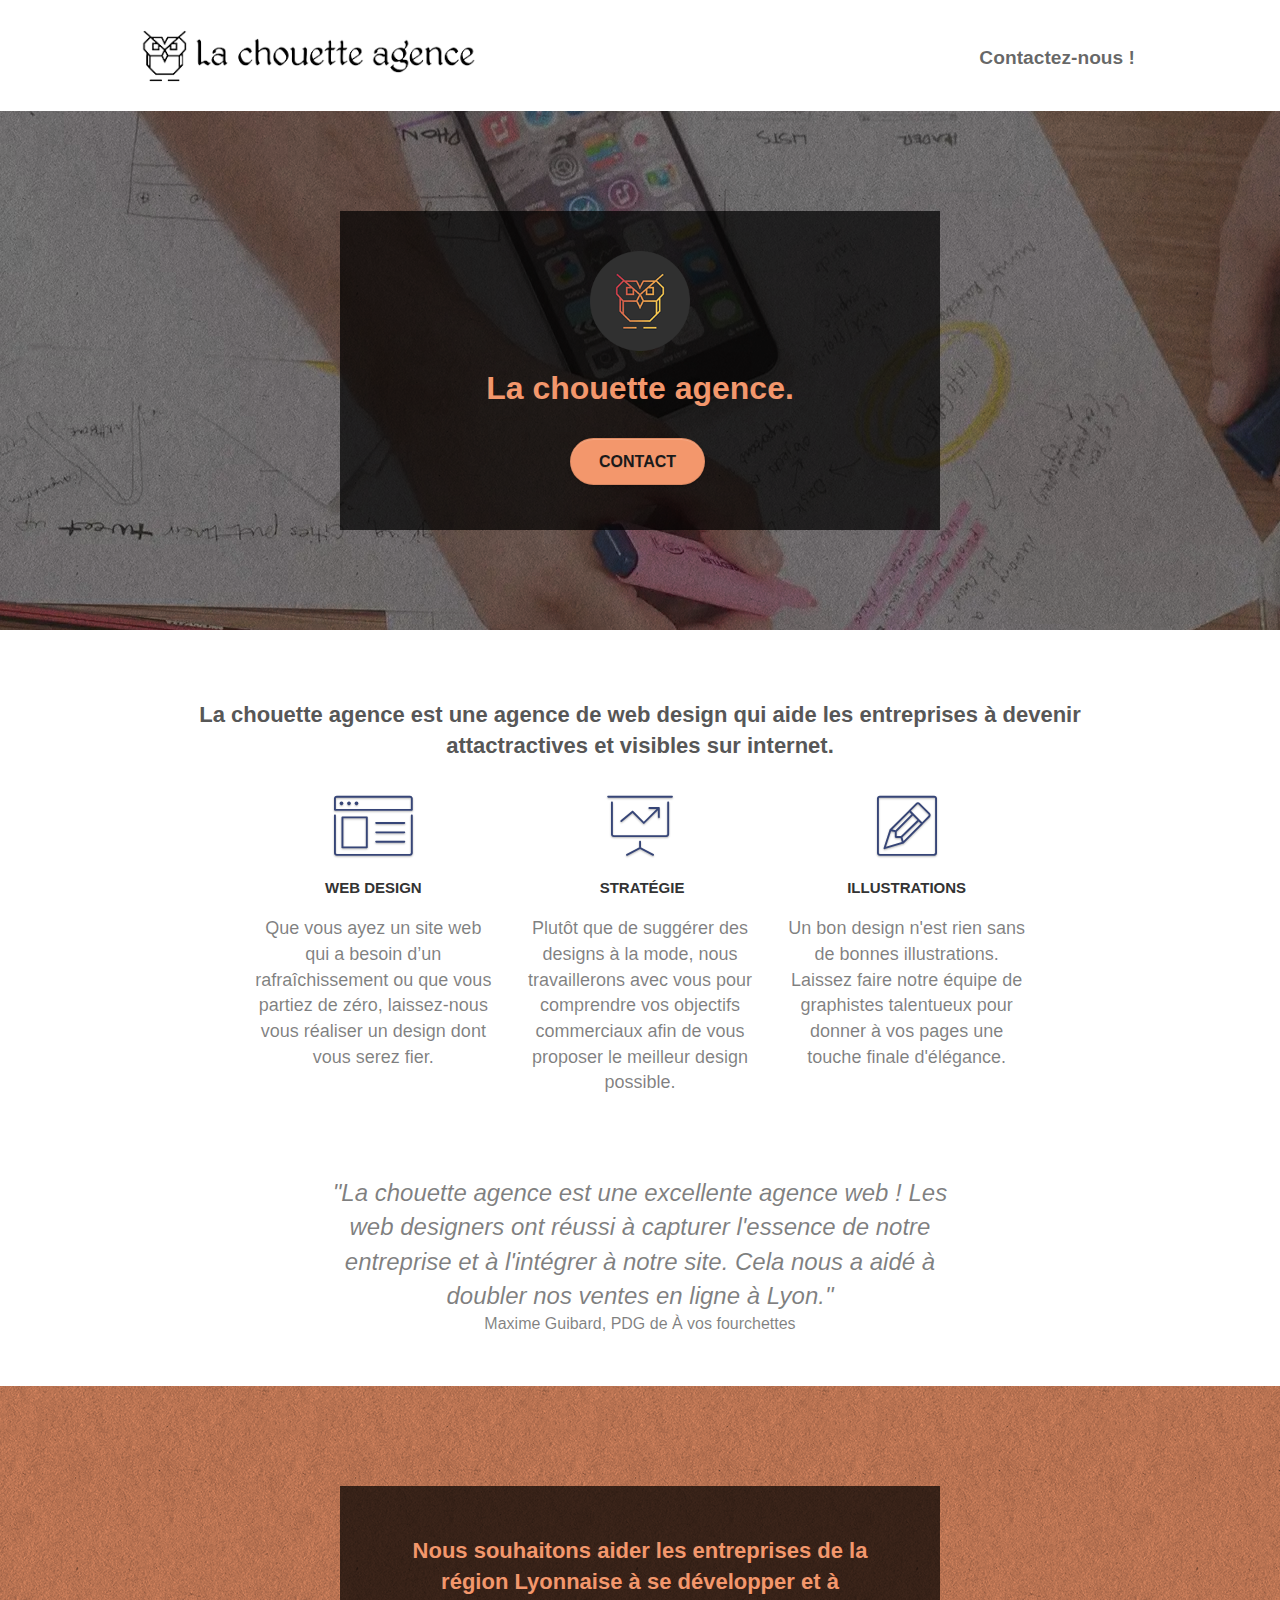
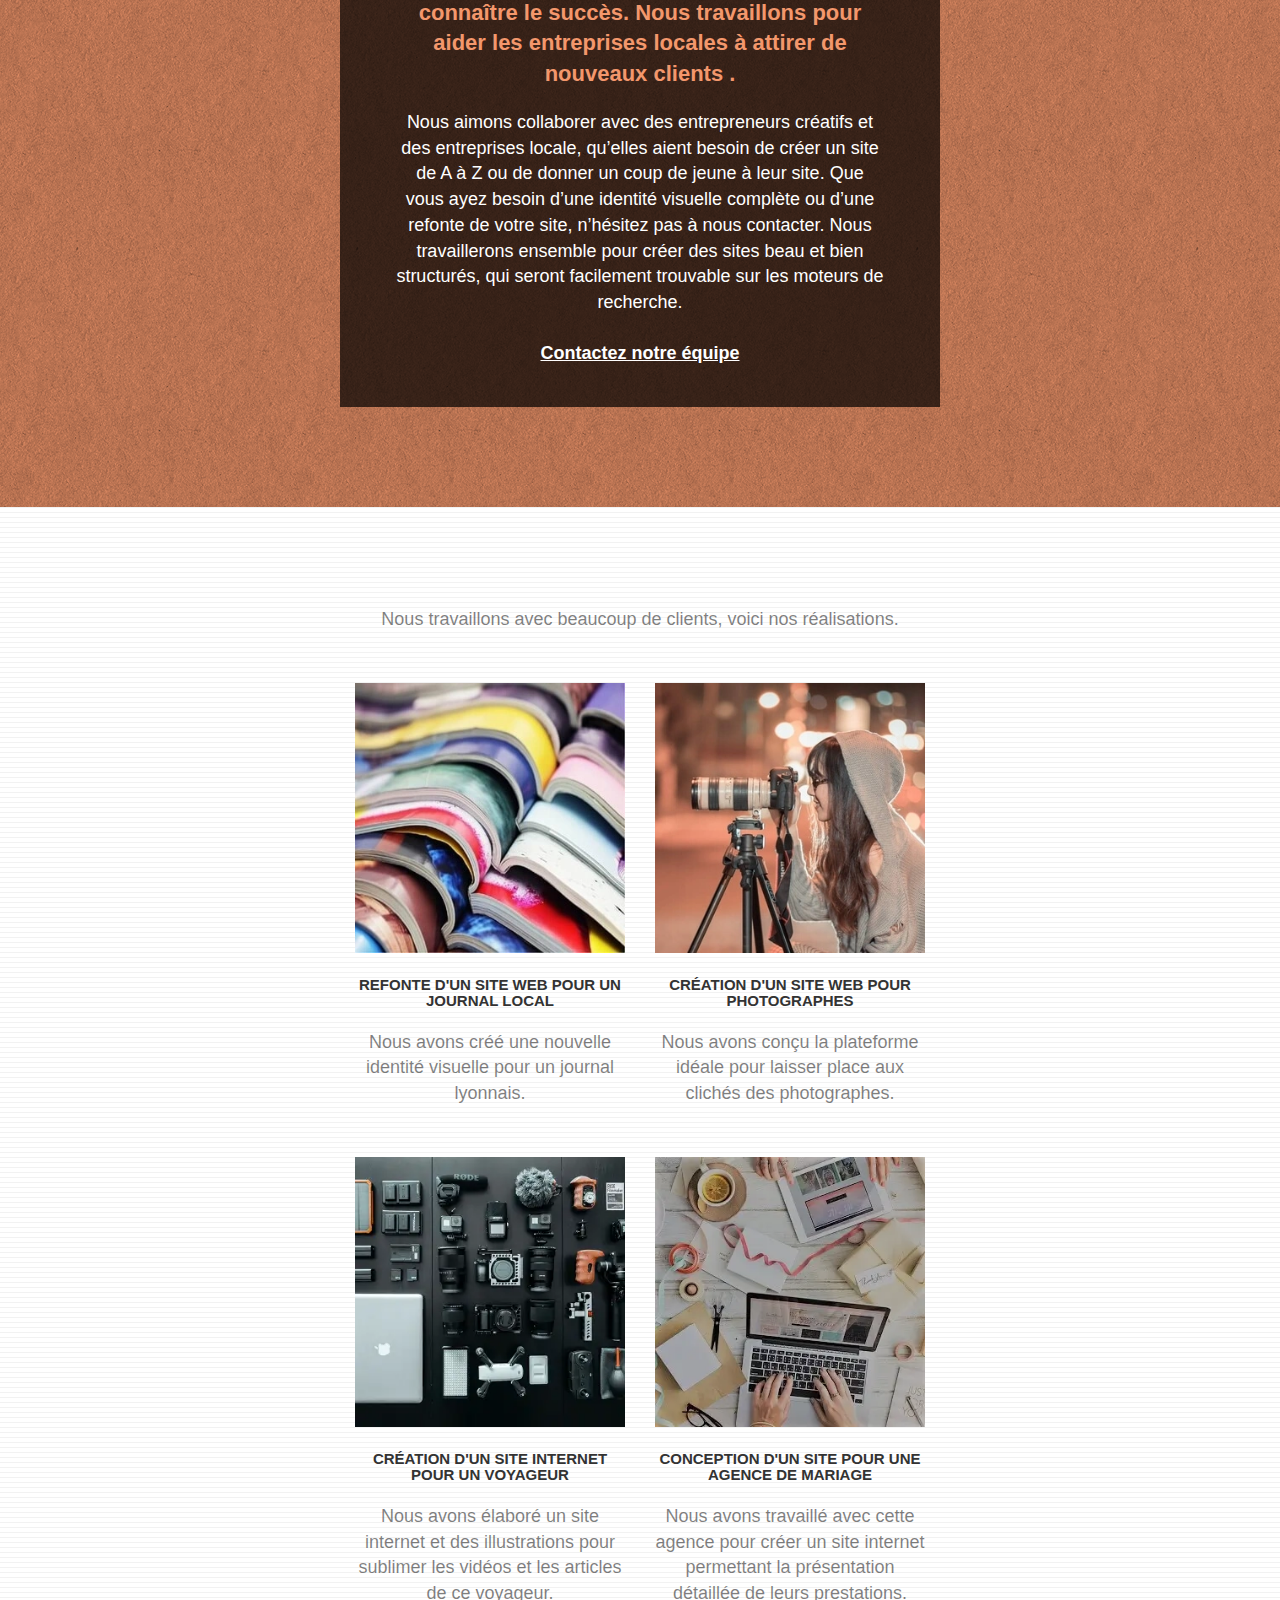
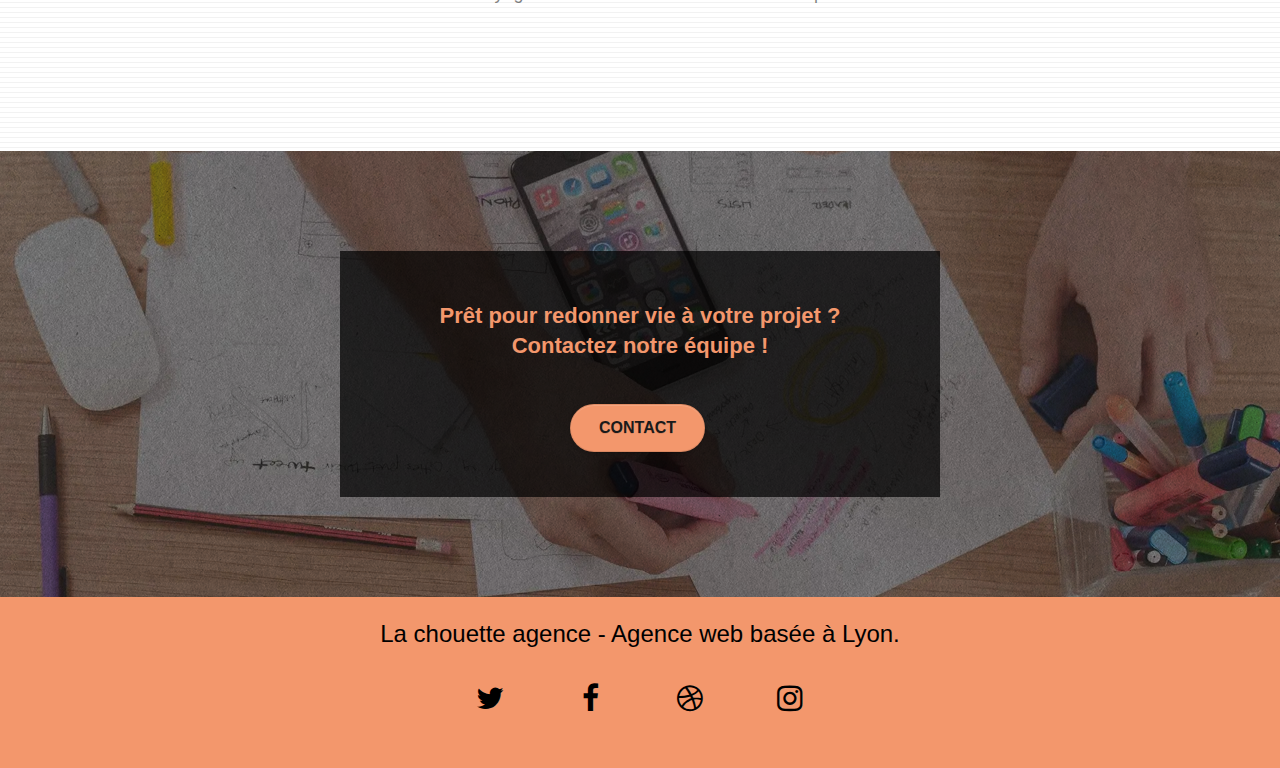
==== commit f2fb5245: "minify des fichiers CSS" ====
--- a/index.html
+++ b/index.html
@@ -15,12 +15,16 @@
     <link rel="stylesheet" type="text/css" href="style.css" />
     <link rel="stylesheet" type="text/css" href="./css/font-awesome.css" />
     <link rel="stylesheet" type="text/css" href="./css/et-line.css" />
-    <link rel="canonical" href="index.html" />
+    <link rel="canonical" href="contact.html" />
     <script src="./js/jquery-2.1.0.js"></script>
     <script src="./js/bootstrap.js"></script>
     <script src="./js/blocs.js"></script>
     <script src="./js/jquery.touchSwipe.js" defer></script>
     <script src="./js/gmaps.js"></script>
+    <meta
+      name="google-site-verification"
+      content="LX43ViZJv2ldULH-nNVJa905Uk8j-OBT7pYKo6zisNA"
+    />
 
     <title>La chouette agence | Entreprise web design Lyon</title>
 
@@ -58,7 +62,7 @@
           <div class="collapse navbar-collapse navbar-1 special-dropdown-nav">
             <ul class="site-navigation nav navbar-nav">
               <li>
-                <a href="page2.html">Contactez-nous !</a>
+                <a href="contact.html">Contactez-nous !</a>
               </li>
             </ul>
           </div>
@@ -68,7 +72,7 @@
     <!-- bloc-0 END -->
 
     <!-- bloc-1-presentation -->
-    <div class="page-container">
+    <main class="page-container">
       <section
         class="
           bloc
@@ -381,7 +385,8 @@
       </section>
       <!-- bloc-5-cta END -->
       <!-- ScrollToTop Button -->
-      <button aria-label="scroll-up" 
+      <button
+        aria-label="scroll-up"
         class="bloc-button btn btn-d scrollToTop"
         onclick="scrollToTarget('1')"
       >
@@ -430,7 +435,7 @@
           </div>
         </div>
       </footer>
-    </div>
+    </main>
     <!-- Footer - bloc-8 END -->
 
     <!-- Principal conteneur END -->
--- a/style.css
+++ b/style.css
@@ -1,1039 +1 @@
-body {
-    margin: 0;
-    padding: 0;
-    background: #fff;
-    overflow-x: hidden;
-    -webkit-font-smoothing: antialiased;
-    -moz-osx-font-smoothing: grayscale;
-  }
-  
-  a,
-  button {
-    transition: all 0.3s ease-in-out;
-    outline: none !important;
-  }
-  
-  a:hover {
-    text-decoration: none;
-    cursor: pointer;
-  }
-  
-  #page-loading-blocs-notifaction {
-    position: fixed;
-    top: 0;
-    bottom: 0;
-    width: 100%;
-    z-index: 100000;
-    background: #ffffff url("img/pageload-spinner.gif") no-repeat center center;
-  }
-  
-  .bloc {
-    width: 100%;
-    clear: both;
-    background: 50% 50% no-repeat;
-    padding: 0 50px;
-    -webkit-background-size: cover;
-    -moz-background-size: cover;
-    -o-background-size: cover;
-    background-size: cover;
-    position: relative;
-  }
-  
-  .bloc .container {
-    padding-left: 0;
-    padding-right: 0;
-  }
-  
-  .bloc-lg {
-    padding: 100px 50px;
-  }
-  
-  .bloc-md {
-    padding: 50px;
-  }
-  
-  .bloc-sm {
-    padding: 20px 50px;
-  }
-  
-  .bg-center,
-  .bg-l-edge,
-  .bg-r-edge,
-  .bg-t-edge,
-  .bg-b-edge,
-  .bg-tl-edge,
-  .bg-bl-edge,
-  .bg-tr-edge,
-  .bg-br-edge,
-  .bg-repeat {
-    -webkit-background-size: auto !important;
-    -moz-background-size: auto !important;
-    -o-background-size: auto !important;
-    background-size: auto !important;
-  }
-  
-  .bg-repeat {
-    background: repeat;
-  }
-  
-  .bg-t-edge {
-    background: top no-repeat;
-  }
-  
-  .bloc-bg-texture::before {
-    content: "";
-    background-size: 2px 2px;
-    position: absolute;
-    top: 0;
-    bottom: 0;
-    left: 0;
-    right: 0;
-  }
-  
-  .texture-paper::before {
-    background: url("img/texture-paper.png");
-    background-size: 280px 280px;
-  }
-  
-  .b-parallax {
-    background-attachment: fixed;
-  }
-  
-  .d-bloc {
-    color: rgba(255, 255, 255, 0.7);
-  }
-  
-  .d-bloc button:hover {
-    color: rgba(255, 255, 255, 0.9);
-  }
-  
-  .d-bloc .icon-round,
-  .d-bloc .icon-square,
-  .d-bloc .icon-rounded,
-  .d-bloc .icon-semi-rounded-a,
-  .d-bloc .icon-semi-rounded-b {
-    border-color: rgba(255, 255, 255, 0.9);
-  }
-  
-  .d-bloc .divider-h span {
-    border-color: rgba(255, 255, 255, 0.2);
-  }
-  
-  .d-bloc .a-btn,
-  .d-bloc .navbar a,
-  .d-bloc .navbar-brand,
-  .d-bloc a .icon-sm,
-  .d-bloc a .icon-md,
-  .d-bloc a .icon-lg,
-  .d-bloc a .icon-xl,
-  .d-bloc h1 a,
-  .d-bloc h2 a,
-  .d-bloc h3 a,
-  .d-bloc h4 a,
-  .d-bloc h5 a,
-  .d-bloc h6 a,
-  .d-bloc p a {
-    color: rgb(0, 0, 0);
-  }
-  
-  .d-bloc .a-btn:hover,
-  .d-bloc .navbar a:hover,
-  .d-bloc .navbar-brand:hover,
-  .d-bloc a:hover .icon-sm,
-  .d-bloc a:hover .icon-md,
-  .d-bloc a:hover .icon-lg,
-  .d-bloc a:hover .icon-xl,
-  .d-bloc h1 a:hover,
-  .d-bloc h2 a:hover,
-  .d-bloc h3 a:hover,
-  .d-bloc h4 a:hover,
-  .d-bloc h5 a:hover,
-  .d-bloc h6 a:hover,
-  .d-bloc p a:hover {
-    color: rgba(255, 255, 255, 0.6);
-  }
-  
-  .d-bloc .navbar-toggle .icon-bar {
-    background: rgba(255, 255, 255, 1);
-  }
-  
-  .d-bloc .btn-wire,
-  .d-bloc .btn-wire:hover {
-    color: rgba(255, 255, 255, 1);
-    border-color: rgba(255, 255, 255, 1);
-  }
-  
-  .d-bloc .panel {
-    color: rgba(0, 0, 0, 0.5);
-  }
-  
-  .d-bloc .panel button:hover {
-    color: rgba(0, 0, 0, 0.7);
-  }
-  
-  .d-bloc .panel icon {
-    border-color: rgba(0, 0, 0, 0.7);
-  }
-  
-  .d-bloc .panel .divider-h span {
-    border-color: rgba(0, 0, 0, 0.1);
-  }
-  
-  .d-bloc .panel .a-btn {
-    color: rgba(0, 0, 0, 0.6);
-  }
-  
-  .d-bloc .panel .a-btn:hover {
-    color: rgba(0, 0, 0, 1);
-  }
-  
-  .d-bloc .panel .btn-wire,
-  .d-bloc .panel .btn-wire:hover {
-    color: rgba(0, 0, 0, 0.7);
-    border-color: rgba(0, 0, 0, 0.3);
-  }
-  
-  .d-bloc .panel,
-  .l-bloc {
-    color: rgba(0, 0, 0, 0.5);
-  }
-  
-  .d-bloc .panel button:hover,
-  .l-bloc button:hover {
-    color: rgba(0, 0, 0, 0.7);
-  }
-  
-  .l-bloc .icon-round,
-  .l-bloc .icon-square,
-  .l-bloc .icon-rounded,
-  .l-bloc .icon-semi-rounded-a,
-  .l-bloc .icon-semi-rounded-b {
-    border-color: rgba(0, 0, 0, 0.7);
-  }
-  
-  .d-bloc .panel .divider-h span,
-  .l-bloc .divider-h span {
-    border-color: rgba(0, 0, 0, 0.1);
-  }
-  
-  .d-bloc .panel .a-btn,
-  .l-bloc .a-btn,
-  .l-bloc .navbar a,
-  .l-bloc .navbar-brand,
-  .l-bloc a .icon-sm,
-  .l-bloc a .icon-md,
-  .l-bloc a .icon-lg,
-  .l-bloc a .icon-xl,
-  .l-bloc h1 a,
-  .l-bloc h2 a,
-  .l-bloc h3 a,
-  .l-bloc h4 a,
-  .l-bloc h5 a,
-  .l-bloc h6 a,
-  .l-bloc p a {
-    color: rgba(0, 0, 0, 0.6);
-  }
-  
-  .d-bloc .panel .a-btn:hover,
-  .l-bloc .a-btn:hover,
-  .l-bloc .navbar a:hover,
-  .l-bloc .navbar-brand:hover,
-  .l-bloc a:hover .icon-sm,
-  .l-bloc a:hover .icon-md,
-  .l-bloc a:hover .icon-lg,
-  .l-bloc a:hover .icon-xl,
-  .l-bloc h1 a:hover,
-  .l-bloc h2 a:hover,
-  .l-bloc h3 a:hover,
-  .l-bloc h4 a:hover,
-  .l-bloc h5 a:hover,
-  .l-bloc h6 a:hover,
-  .l-bloc p a:hover {
-    color: rgba(0, 0, 0, 1);
-  }
-  
-  .l-bloc .navbar-toggle .icon-bar {
-    color: rgba(0, 0, 0, 0.6);
-  }
-  
-  .d-bloc .panel .btn-wire,
-  .d-bloc .panel .btn-wire:hover,
-  .l-bloc .btn-wire,
-  .l-bloc .btn-wire:hover {
-    color: rgba(0, 0, 0, 0.7);
-    border-color: rgba(0, 0, 0, 0.3);
-  }
-  
-  .voffset {
-    margin-top: 30px;
-  }
-  
-  .voffset-lg {
-    margin-top: 80px;
-  }
-  
-  #bloc-1-hero h1 {
-    font-size: 32px;
-  }
-  
-  .navbar {
-    margin-bottom: 0;
-    z-index: 1;
-  }
-  
-  .navbar-brand {
-    height: auto;
-    padding: 3px 15px;
-    font-size: 25px;
-    font-weight: normal;
-    font-weight: 600;
-    line-height: 44px;
-  }
-  
-  .navbar-brand img {
-    height: 2.5em;
-    margin: 0 5px 0 0;
-    display: inline;
-  }
-  
-  .navbar-brand img[src$="svg"] {
-    min-width: 100px;
-  }
-  
-  .nav-center .navbar-brand img {
-    margin: 0;
-  }
-  
-  .navbar .nav {
-    padding-top: 2px;
-    margin-right: -16px;
-    float: right;
-    z-index: 1;
-  }
-  
-  .nav > li {
-    float: left;
-    margin-top: 4px;
-    font-size: 16px;
-  }
-  
-  .navbar-nav .open .dropdown-menu > li > a {
-    text-align: inherit;
-  }
-  
-  .nav > li a:hover,
-  .nav > li a:focus {
-    background: transparent;
-  }
-  
-  .navbar-toggle {
-    margin: 10px 10px 0 0;
-    border: 0px;
-  }
-  
-  .navbar-toggle:hover {
-    background: transparent !important;
-  }
-  
-  .navbar-toggle .icon-bar {
-    background-color: rgba(0, 0, 0, 0.5);
-    width: 26px;
-  }
-  
-  .nav-invert .navbar .nav {
-    float: left;
-  }
-  
-  .nav-invert .navbar-header,
-  .nav-invert .navbar-brand {
-    float: right;
-    position: relative;
-    z-index: 2;
-  }
-  
-  @media (min-width: 768px) {
-    .site-navigation {
-      position: absolute;
-      top: 50%;
-      right: 20px;
-      transform: translate(0, -50%);
-      -webkit-transform: translateY(-50%);
-      
-    }
-    
-    .nav > li .dropdown-menu a,
-    .nav > li .dropdown-menu a:hover {
-      color: #484848;
-    }
-    .nav-invert .site-navigation {
-      left: 0;
-      right: 0;
-    }
-    .nav-center {
-      text-align: center;
-    }
-    .nav-center .navbar-header {
-      width: 100%;
-    }
-    .nav-center .navbar-header,
-    .nav-center .navbar-brand,
-    .nav-center .nav > li {
-      float: none;
-      display: inline-block;
-    }
-    .nav-center .site-navigation {
-      position: relative;
-      width: 100%;
-      right: 0;
-      margin-right: 0px;
-      margin-top: 20px;
-    }
-    .nav-center.mini-nav .navbar-toggle {
-      float: none;
-      margin: 10px auto 0;
-    }
-    
-  }
-  
-  .nav > li > .dropdown a {
-    background: none !important;
-    display: block;
-    padding: 14px 15px;
-  }
-  
-  nav .caret {
-    margin: 0 5px;
-  }
-  
-  .dropdown-menu .dropdown-menu {
-    top: -8px;
-    left: 100%;
-  }
-  
-  .dropdown-menu .dropmenu-flow-right {
-    top: 100%;
-    left: 0;
-    margin-left: -1px;
-    border-top-left-radius: 0;
-    border-top-right-radius: 0;
-  }
-  
-  .dropdown-menu .dropdown span {
-    border: 4px solid black;
-    border-top-color: transparent;
-    border-right-color: transparent;
-    border-bottom-color: transparent;
-    margin: 6px -5px 0 0 !important;
-    float: right;
-  }
-  
-  .mg-md {
-    margin-top: 10px;
-    margin-bottom: 20px;
-  }
-  
-  .mg-lg {
-    margin-top: 10px;
-    margin-bottom: 40px;
-  }
-  
-  .btn {
-    margin: 0 5px 5px 0;
-  }
-  
-  .btn.pull-right {
-    margin: 0 0 5px 5px;
-  }
-  
-  .btn-d,
-  .btn-d:hover,
-  .btn-d:focus {
-    color: #fff;
-    background: rgba(0, 0, 0, 0.3);
-  }
-  
-  button {
-    outline: none !important;
-  }
-  
-  .btn-rd {
-    border-radius: 40px;
-  }
-  
-  .btn-clean {
-    border: 1px solid rgba(0, 0, 0, 0.08);
-    border-bottom-color: rgba(0, 0, 0, 0.1);
-    text-shadow: 0 1px 0 rgba(0, 0, 1, 0.1);
-    box-shadow: 0 1px 3px rgba(0, 0, 1, 0.25),
-      inset 0 1px 0 0 rgba(255, 255, 255, 0.15);
-  }
-  
-  .icon-md {
-    font-size: 30px !important;
-  }
-  
-  .icon-lg {
-    font-size: 60px !important;
-  }
-  
-  .sm-shadow {
-    text-shadow: 0 1px 2px rgba(0, 0, 0, 0.3);
-  }
-  
-  .panel-sq,
-  .panel-sq .panel-heading,
-  .panel-sq .panel-footer {
-    border-radius: 0;
-  }
-  
-  .panel-rd {
-    border-radius: 30px;
-  }
-  
-  .panel-rd .panel-heading {
-    border-radius: 29px 29px 0 0;
-  }
-  
-  .panel-rd .panel-footer {
-    border-radius: 0 0 29px 29px;
-  }
-  
-  .form-control {
-    border-color: rgba(0, 0, 0, 0.1);
-    box-shadow: none;
-  }
-  
-  .scrollToTop {
-    width: 40px;
-    height: 40px;
-    position: fixed;
-    bottom: 20px;
-    right: 20px;
-    opacity: 0;
-    z-index: 500;
-    transition: all 0.3s ease-in-out;
-  }
-  
-  .scrollToTop span {
-    margin-top: 6px;
-  }
-  
-  .showScrollTop {
-    font-size: 14px;
-    opacity: 1;
-  }
-  
-  a[data-lightbox] {
-    position: relative;
-    display: block;
-    text-align: center;
-  }
-  
-  a[data-lightbox]:hover::before {
-    content: "+";
-    font-family: "HelveticaNeue-Light", "Helvetica Neue Light", "Helvetica Neue",
-      Helvetica, Arial;
-    font-size: 32px;
-    width: 50px;
-    height: 50px;
-    margin-left: -25px;
-    border-radius: 50%;
-    background: rgba(0, 0, 0, 0.6);
-    color: #fff;
-    font-weight: 100;
-    z-index: 1;
-    position: absolute;
-    top: 50%;
-    transform: translateY(-50%);
-    -webkit-transform: translateY(-50%);
-  }
-  
-  a[data-lightbox]:hover img {
-    opacity: 0.6;
-    -webkit-animation-fill-mode: none;
-    animation-fill-mode: none;
-  }
-  
-  #lightbox-modal {
-    display: flex;
-    align-items: center;
-  }
-  
-  #lightbox-modal .modal-dialog {
-    width: 90%;
-    max-width: 900px;
-    margin: 0 auto 0;
-  }
-  
-  #lightbox-modal .modal-dialog img {
-    max-height: 90vh;
-    margin: 0 auto;
-  }
-  
-  .lightbox-caption {
-    padding: 20px;
-    color: #fff;
-    background: rgba(0, 0, 0, 0.5);
-    position: absolute;
-    left: 15px;
-    right: 15px;
-    bottom: 5px;
-  }
-  
-  .close-lightbox {
-    color: #fff;
-    font-size: 30px;
-    position: absolute;
-    top: 20px;
-    right: 20px;
-    z-index: 20;
-    background: rgba(0, 0, 0, 0.5);
-    border: none;
-    line-height: 30px;
-    padding: 0 9px 5px;
-    opacity: 0.3;
-  }
-  
-  .close-lightbox:hover,
-  .next-lightbox:hover,
-  .prev-lightbox:hover {
-    opacity: 1;
-    color: #fff;
-  }
-  
-  .next-lightbox,
-  .prev-lightbox {
-    font-size: 20px;
-    color: rgba(255, 255, 255, 0.9);
-    background: rgba(0, 0, 0, 0.5);
-    transition: all 0.2s ease-in-out;
-    position: absolute;
-    top: 45%;
-    z-index: 1;
-    opacity: 0.4;
-  }
-  
-  .next-lightbox {
-    padding: 6px 8px 1px 13px;
-    right: 25px;
-  }
-  
-  .prev-lightbox {
-    padding: 6px 13px 1px 10px;
-    left: 25px;
-  }
-  
-  .snapshot-lb .modal-body {
-    padding-bottom: 45px;
-  }
-  
-  .snapshot-lb .lightbox-caption {
-    padding: 0;
-    color: rgba(0, 0, 0, 0.5);
-    background: none;
-  }
-  
-  h1,
-  h2 {
-    font-family: "helvetica";
-    font-weight: 800;
-    color: #575757 !important;
-  }
-  
-  .container {
-    max-width: 1000px;
-  }
-  
-  .hero-bloc-text {
-    font-size: 38px;
-  }
-  
-  .hero-bloc-text-sub {
-    font-size: 36px;
-  }
-  
-  .statement-bloc-text {
-    line-height: 26px;
-    font-style: italic;
-    font-size: 20px;
-    text-align: center;
-    font-weight: lighter;
-    max-width: 520px;
-    margin: auto auto auto auto;
-  }
-  
-  p {
-    font-size: 18px;
-    margin: 0 0 0;
-    text-align: center;
-  }
-  
-  .tight-width-whitespace {
-    max-width: 600px;
-    margin: auto auto auto auto;
-  }
-  
-  .h1 {
-    font-size: 20px;
-    font-family: "Open Sans";
-  }
-  
-  .cta-hero {
-    margin-top: 22px;
-    color: #ffffff !important;
-    text-transform: uppercase;
-    padding: 12px 28px 12px 28px;
-    font-size: 16px;
-    font-weight: 700;
-  }
-  
-  .social {
-    max-width: 400px;
-    margin: auto auto auto auto;
-  }
-  .rowsocial {
-    max-width: 400px;
-    margin: auto;
-    display: flex;
-    justify-content: space-around;
-    padding: 2em 0 2em 0;
-  }
-  h2 {
-    font-size: 22px;
-    line-height: 1.4em;
-  }
-  
-  h3 {
-    font-size: 15px;
-    text-transform: uppercase;
-    font-weight: 700;
-    color: #333333 !important;
-  }
-  
-  .med-width-whitespace {
-    max-width: 800px;
-    margin: auto auto auto auto;
-    box-shadow: 0px 0px 0px #000000;
-  }
-  
-  h1 {
-    color: #333333 !important;
-  }
-  
-  h4 {
-    color: #333333 !important;
-  }
-  
-  .icons {
-    margin-bottom: 14px;
-    margin-top: 24px;
-  }
-  
-  .white {
-    color: #ffffff !important;
-  }
-  
-  .portfolio-thumb {
-    margin-bottom: 24px;
-  }
-  
-  .portfolio-row {
-    margin-bottom: 44px;
-    margin-top: 50px;
-  }
-  
-  .avatar {
-    box-shadow: 0px 4px 9px rgba(0, 0, 0, 0.3);
-  }
-  
-  .black-background {
-    background-color: rgba(0, 0, 0, 0.7);
-    padding: 40px 40px 40px 40px;
-  }
-  
-  .bold-link {
-    font-weight: 900;
-    text-decoration: underline !important;
-  }
-  
-  .bgc-white {
-    background-color: #ffffff;
-  }
-  
-  .bgc-dark-slate-blue {
-    background-color: #364577;
-  }
-  
-  .bgc-atomic-tangerine {
-    background-color: #f3976c;
-  }
-  
-  .tc-white {
-    color: #f3976c !important;
-  }
-  
-  .btn-atomic-tangerine {
-    background: #f3976c;
-    color: #1a1a1a !important;
-  }
-  
-  .btn-atomic-tangerine:hover {
-    background: #c27956 !important;
-    color: #ffffff !important;
-  }
-  
-  .ltc-white {
-    color: #ffffff !important;
-  }
-  
-  .ltc-white:hover {
-    color: #cccccc !important;
-  }
-  
-  .ltc-atomic-tangerine {
-    color: #f3976c !important;
-  }
-  
-  .ltc-atomic-tangerine:hover {
-    color: #c27956 !important;
-  }
-  
-  .icon-dark-slate-blue {
-    color: #364577 !important;
-    border-color: #364577 !important;
-  }
-  
-  .bg-dots-bg {
-    background-image: url("img/dots-bg.png");
-  }
-  
-  .bg-lines-h2-bg {
-    background-image: url("img/lines-h2-bg.png");
-  }
-  
-  .bg-banniere {
-    background-image: url("img/la-chouette-agence-banniere.webp");
-  }
-  
-  .bg-presentation {
-    background-image: url("img/image-de-presentation.webp");
-  }
-  
-  @media (max-width: 1024px) {
-    .bloc {
-      padding-left: 20px;
-      padding-right: 20px;
-    }
-    .bloc.full-width-bloc,
-    .bloc-tile-2.full-width-bloc .container,
-    .bloc-tile-3.full-width-bloc .container,
-    .bloc-tile-4.full-width-bloc .container {
-      padding-left: 0;
-      padding-right: 0;
-    }
-  }
-  
-  @media (max-width: 992px) and (min-width: 768px) {
-    .navbar .nav {
-      max-width: 80%;
-    }
-    .nav-center.navbar .nav {
-      max-width: 100%;
-    }
-  }
-  
-  @media (max-width: 991px) {
-    .container {
-      width: 100%;
-    }
-    .b-parallax {
-      background-attachment: scroll;
-    }
-    .page-container,
-    #hero-bloc {
-      overflow-x: hidden;
-      position: relative;
-    }
-  
-    .bloc-group,
-    .bloc-group .bloc {
-      display: block;
-      width: 100%;
-    }
-  }
-  
-  @media (max-width: 767px) {
-    .page-container {
-      overflow-x: hidden;
-      position: relative;
-    }
-    h1,
-    h2,
-    h3,
-    h4,
-    h5,
-    h6,
-    p,
-    #disqus_thread {
-      padding-left: 10px !important;
-      padding-right: 10px !important;
-    }
-    .b-parallax {
-      background-attachment: scroll;
-    }
-    .navbar .nav {
-      padding-top: 0;
-      border-top: 1px solid rgba(0, 0, 0, 0.2);
-      float: none !important;
-    }
-    .navbar.row {
-      margin-left: 0;
-      margin-right: 0;
-    }
-    .site-navigation {
-      position: inherit;
-      transform: none;
-  